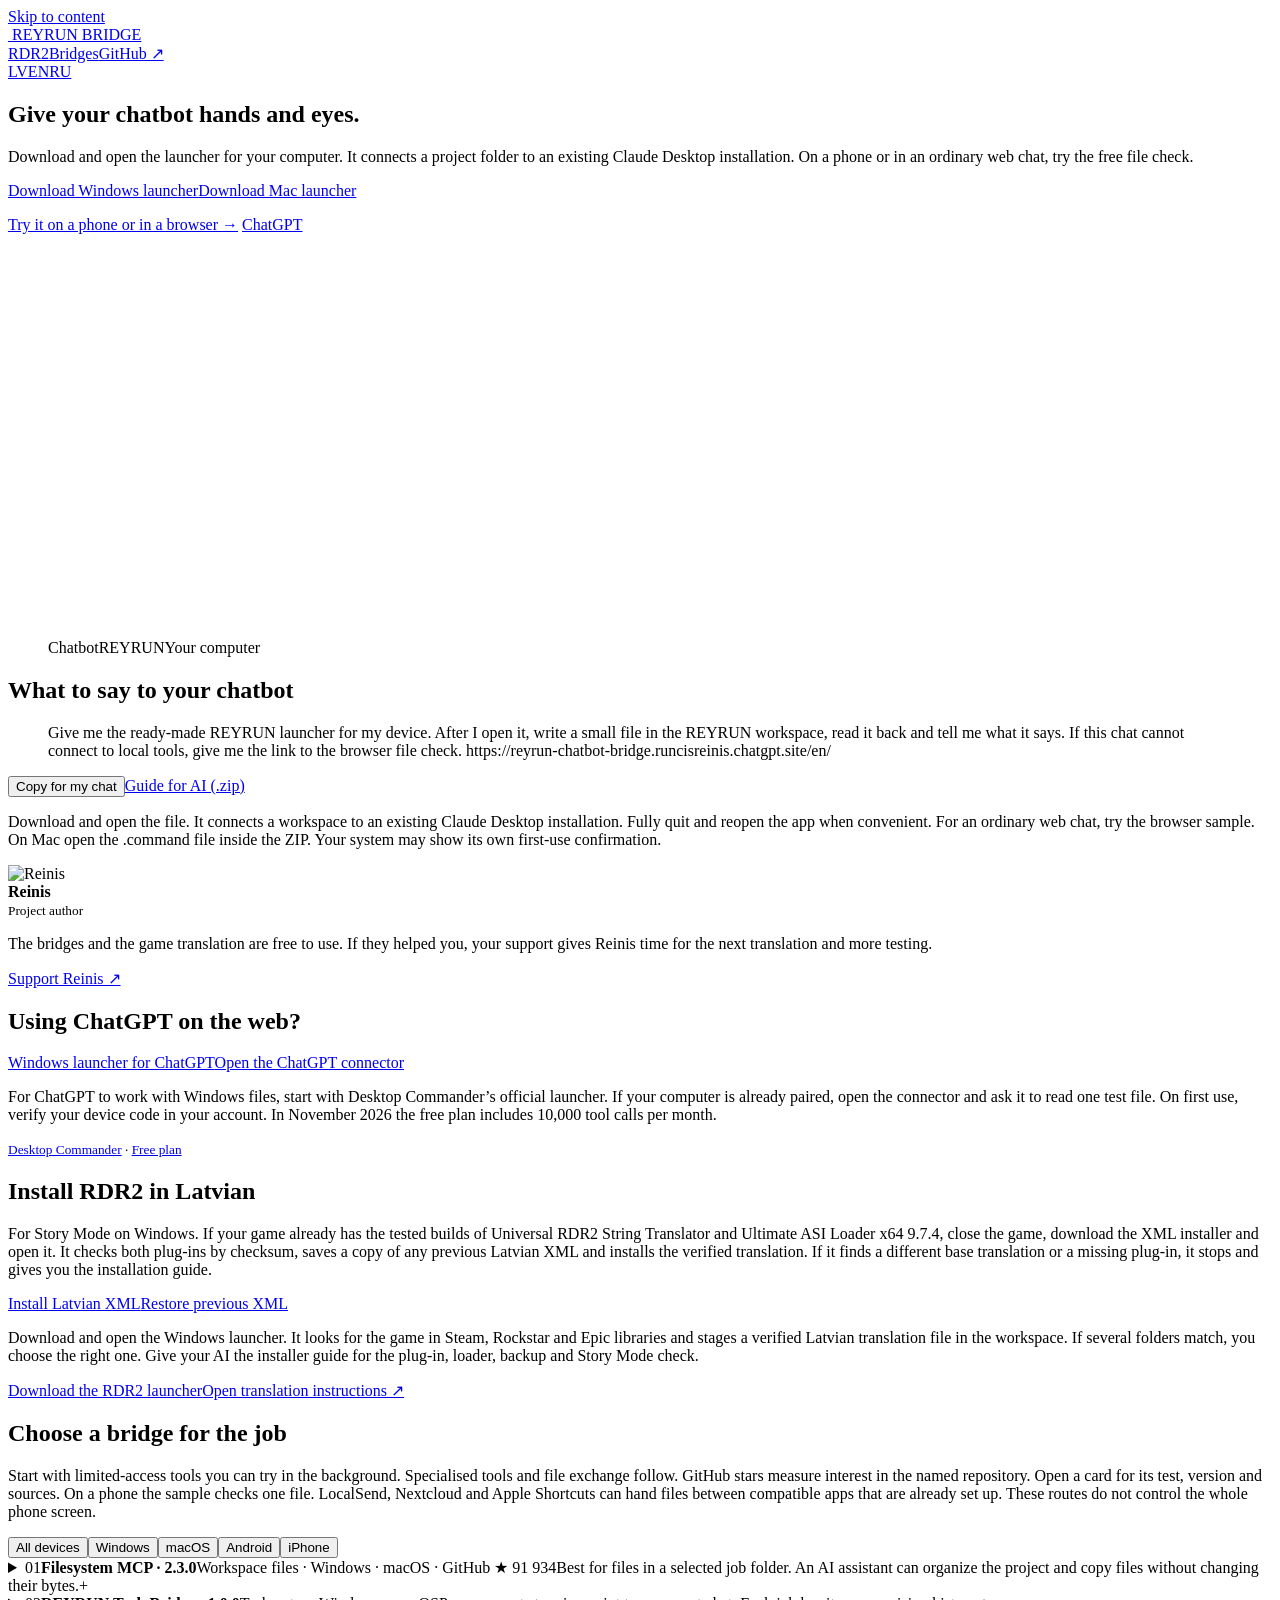
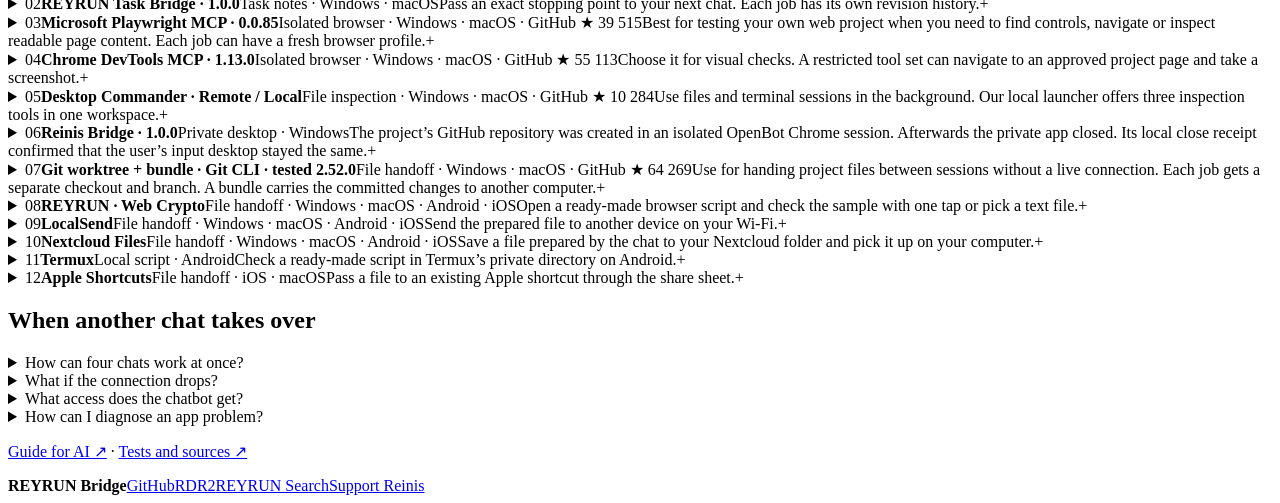
==== web/en/index.html @ c9d0e61a "Install and restore the verified Latvian XML with a scoped Windows launcher" ====
<!doctype html><html lang="en"><head><meta charset="utf-8"><meta name="viewport" content="width=device-width,initial-scale=1"><title>REYRUN Bridge — Give your chatbot hands and eyes.</title><meta name="description" content="Download and open the launcher for your computer. It connects a project folder to an existing Claude Desktop installation. On a phone or in an ordinary web chat, try the free file check."><meta name="theme-color" content="#0b191f"><link rel="canonical" href="https://reyrun-chatbot-bridge.runcisreinis.chatgpt.site/en/"><link rel="alternate" hreflang="lv" href="https://reyrun-chatbot-bridge.runcisreinis.chatgpt.site/"><link rel="alternate" hreflang="en" href="https://reyrun-chatbot-bridge.runcisreinis.chatgpt.site/en/"><link rel="alternate" hreflang="ru" href="https://reyrun-chatbot-bridge.runcisreinis.chatgpt.site/ru/"><meta property="og:type" content="website">
<meta property="og:site_name" content="REYRUN Bridge">
<meta property="og:url" content="https://reyrun-chatbot-bridge.runcisreinis.chatgpt.site/en/">
<meta property="og:title" content="REYRUN Bridge · Give your chatbot hands and eyes.">
<meta property="og:description" content="Download a launcher to give your chatbot access to a project folder. On a phone, try the file check in your browser.">
<meta property="og:locale" content="en_US">
<meta property="og:locale:alternate" content="lv_LV">
<meta property="og:locale:alternate" content="ru_RU">
<meta property="og:image" content="https://reyrun-chatbot-bridge.runcisreinis.chatgpt.site/assets/bridge-en-v1.jpg">
<meta property="og:image:width" content="1200">
<meta property="og:image:height" content="630">
<meta property="og:image:type" content="image/jpeg">
<meta property="og:image:alt" content="An illuminated bridge connects a drawing of a brain to a computer. The REYRUN logo is in the corner.">
<meta name="twitter:card" content="summary_large_image">
<meta name="twitter:title" content="REYRUN Bridge · Give your chatbot hands and eyes.">
<meta name="twitter:description" content="Download a launcher to give your chatbot access to a project folder. On a phone, try the file check in your browser.">
<meta name="twitter:image" content="https://reyrun-chatbot-bridge.runcisreinis.chatgpt.site/assets/bridge-en-v1.jpg">
<meta name="twitter:image:alt" content="An illuminated bridge connects a drawing of a brain to a computer. The REYRUN logo is in the corner."><link rel="icon" href="/assets/reyrun.png"><link rel="stylesheet" href="/assets/site.css"><script defer src="/assets/bridge-visual.js"></script><script defer src="/assets/site.js"></script></head><body><a class="skip" href="#main">Skip to content</a><header><div class="wrap"><a class="brand" href="/en/"><img alt="" src="/assets/reyrun.png"> REYRUN BRIDGE</a><nav class="navmain"><a href="#rdr2">RDR2</a><a href="#bridges">Bridges</a><a href="https://github.com/runcisreinis-glitch/REYRUN-Chatbot-Bridge">GitHub ↗</a></nav><nav class="langs" aria-label="Language"><a lang="lv" hreflang="lv" href="/">LV</a><a lang="en" hreflang="en" href="/en/" aria-current="page">EN</a><a lang="ru" hreflang="ru" href="/ru/">RU</a></nav></div></header>
<main id="main"><section class="hero"><div class="wrap heroGrid"><div><h1>Give your chatbot <span>hands and eyes.</span></h1><p>Download and open the launcher for your computer. It connects a project folder to an existing Claude Desktop installation. On a phone or in an ordinary web chat, try the free file check.</p><div class="btns" id="first-launch"><a class="btn primary" href="/launchers/REYRUN-filesystem-Windows.cmd" download>Download Windows launcher</a><a class="btn" href="/launchers/REYRUN-filesystem-macOS.command.zip" download>Download Mac launcher</a></div><p class="small"><a id="browser-start" href="/en/start/">Try it on a phone or in a browser →</a> <a href="#chatgpt">ChatGPT</a></p></div><figure><canvas id="bridge-art" width="680" height="385" role="img" aria-label="An illuminated bridge from an AI to a computer"></canvas><figcaption><span>Chatbot</span><span>REYRUN</span><span>Your computer</span></figcaption></figure></div></section>
<div class="wrap"><section class="content board"><article class="pane"><h2>What to say to your chatbot</h2><blockquote class="calltext" id="prompt">Give me the ready-made REYRUN launcher for my device. After I open it, write a small file in the REYRUN workspace, read it back and tell me what it says. If this chat cannot connect to local tools, give me the link to the browser file check. https://reyrun-chatbot-bridge.runcisreinis.chatgpt.site/en/</blockquote><div class="btns"><button class="btn" data-copy data-ok="Copied" data-selected="Text selected">Copy for my chat</button><a href="/download/REYRUN-Bridge-Skill.zip" download>Guide for AI (.zip)</a></div><p class="small">Download and open the file. It connects a workspace to an existing Claude Desktop installation. Fully quit and reopen the app when convenient. For an ordinary web chat, try the browser sample. On Mac open the .command file inside the ZIP. Your system may show its own first-use confirmation.</p></article><aside class="person"><div class="byline"><img src="/assets/reinis.webp" alt="Reinis"><div><strong>Reinis</strong><br><small>Project author</small></div></div><p>The bridges and the game translation are free to use. If they helped you, your support gives Reinis time for the next translation and more testing.</p><a class="btn" href="https://reyrun-rekursive-deep-search.runcisreinis.chatgpt.site/support.html">Support Reinis ↗</a></aside></section>
<section id="chatgpt" class="content pane"><h2>Using ChatGPT on the web?</h2><div class="btns"><a class="btn primary" href="https://mcp.desktopcommander.app/remote-windows.cmd">Windows launcher for ChatGPT</a><a class="btn" href="https://chatgpt.com/apps/remote-desktop-commander/asdk_app_6a057d268ebc81919918d37eec718425">Open the ChatGPT connector</a></div><p>For ChatGPT to work with Windows files, start with Desktop Commander’s official launcher. If your computer is already paired, open the connector and ask it to read one test file. On first use, verify your device code in your account. In November 2026 the free plan includes 10,000 tool calls per month.</p><small><a href="https://desktopcommander.app/help/devices/connect-computer">Desktop Commander</a> · <a href="https://desktopcommander.app/help/account-billing/plans-and-tool-call-limits">Free plan</a></small></section>
<section id="rdr2" class="content pane"><h2>Install RDR2 in Latvian</h2><p>For Story Mode on Windows. If your game already has the tested builds of Universal RDR2 String Translator and Ultimate ASI Loader x64 9.7.4, close the game, download the XML installer and open it. It checks both plug-ins by checksum, saves a copy of any previous Latvian XML and installs the verified translation. If it finds a different base translation or a missing plug-in, it stops and gives you the installation guide.</p><div class="btns"><a class="btn primary" href="/launchers/REYRUN-RDR2-Install-XML.cmd" download>Install Latvian XML</a><a class="btn" href="/launchers/REYRUN-RDR2-Restore-XML.cmd" download>Restore previous XML</a></div><p>Download and open the Windows launcher. It looks for the game in Steam, Rockstar and Epic libraries and stages a verified Latvian translation file in the workspace. If several folders match, you choose the right one. Give your AI the installer guide for the plug-in, loader, backup and Story Mode check.</p><div class="btns"><a class="btn" href="/launchers/REYRUN-rdr2-Windows.cmd" download>Download the RDR2 launcher</a><a class="btn" href="https://reyrun-rdr2-latviski.runcisreinis.chatgpt.site/en/install/">Open translation instructions ↗</a></div></section>
<section id="bridges" class="content"><h2>Choose a bridge for the job</h2><p class="lead">Start with limited-access tools you can try in the background. Specialised tools and file exchange follow. GitHub stars measure interest in the named repository. Open a card for its test, version and sources. On a phone the sample checks one file. LocalSend, Nextcloud and Apple Shortcuts can hand files between compatible apps that are already set up. These routes do not control the whole phone screen.</p><div class="filters" aria-label="All devices"><button type="button" data-filter="all" aria-pressed="true">All devices</button><button type="button" data-filter="Windows" aria-pressed="false">Windows</button><button type="button" data-filter="macOS" aria-pressed="false">macOS</button><button type="button" data-filter="Android" aria-pressed="false">Android</button><button type="button" data-filter="iOS" aria-pressed="false">iPhone</button></div><div class="methods"><details class="method" data-platforms="Windows macOS"><summary><span class="index">01</span><span><strong>Filesystem MCP · 2.3.0</strong><span class="meta">Workspace files · Windows · macOS · GitHub ★ 91 934</span><span class="brief">Best for files in a selected job folder. An AI assistant can organize the project and copy files without changing their bytes.</span></span><span aria-hidden="true" class="plus">+</span></summary><div class="inside"><div class="btns"><a class="btn" href="/launchers/REYRUN-filesystem-Windows.cmd" download>Windows</a><a class="btn" href="/launchers/REYRUN-filesystem-macOS.command.zip" download>macOS</a></div><p><b>Test result</b> · We ran the actual 2.3.0 server on Linux. It listed the allowed folders, read file metadata, copied binary data intact and refused access outside the selected folders. On a physical Windows PC with Node already present a fresh install took 6.68 seconds. A Unicode note survived a write/read round trip and access outside the workspace was refused.</p><p><b>2026 field notes</b> · A March user report showed client roots replacing command-line choices. This recipe uses --confine-roots and checks the effective list.</p><p><b>Parallel work</b> · Assign one writer per folder. Separate folders can use separate connections.</p><p class="small">For a read-only session add --read-only. Check whether the destination exists before copying. The copy_file tool refuses to overwrite an existing file. Browser-only chats without a local connection can guide the user.</p><ul><li><a href="https://github.com/modelcontextprotocol/servers/blob/main/src/filesystem/README.md">Filesystem MCP · tools and directory rules</a></li><li><a href="https://github.com/modelcontextprotocol/servers/releases/tag/v2.4.0">Filesystem 2.3.0 release</a></li><li><a href="https://modelcontextprotocol.io/docs/develop/connect-local-servers">Desktop client setup for Windows and macOS</a></li><li><a href="https://github.com/modelcontextprotocol/servers/issues/3602">User report on effective roots, 16 March 2026</a></li><li><a href="https://api.github.com/repos/modelcontextprotocol/servers">GitHub · modelcontextprotocol/servers</a></li><li><a href="https://github.com/runcisreinis-glitch/REYRUN-Chatbot-Bridge/blob/main/research/windows-filesystem.json">Windows · JSON</a></li><li><a href="https://github.com/runcisreinis-glitch/REYRUN-Chatbot-Bridge/actions/runs/43119957278">Windows + macOS · CI</a></li></ul></div></details><details class="method" data-platforms="Windows macOS"><summary><span class="index">02</span><span><strong>REYRUN Task Bridge · 1.0.0</strong><span class="meta">Task notes · Windows · macOS</span><span class="brief">Pass an exact stopping point to your next chat. Each job has its own revision history.</span></span><span aria-hidden="true" class="plus">+</span></summary><div class="inside"><div class="btns"><a class="btn" href="/launchers/REYRUN-jobs-Windows.cmd" download>Windows</a><a class="btn" href="/launchers/REYRUN-jobs-macOS.command.zip" download>macOS</a></div><p><b>Test result</b> · Physical Windows PC, Node 24.19, 01:11 Riga time. Two launcher runs configured the connection in test folders with spaces in their names, preserving the original setting. One client process saved revision 1. Another read it. A stale write was refused. Four simultaneous local clients saved four separate jobs. One of four writers won the shared record. A fresh process recovered all five jobs.</p><p><b>2026 field notes</b> · Project test on 12 November (Riga).</p><p><b>Parallel work</b> · Four concurrent clients and five recovered jobs tested.</p><p class="small">This profile stores job notes. Choose Filesystem for copying files.</p><ul><li><a href="https://github.com/runcisreinis-glitch/REYRUN-Chatbot-Bridge/blob/main/research/reinis.json">Windows · JSON</a></li><li><a href="https://github.com/runcisreinis-glitch/REYRUN-Chatbot-Bridge/blob/main/research/parallel.json">4 × stdio</a></li><li><a href="https://github.com/runcisreinis-glitch/REYRUN-Chatbot-Bridge/actions/runs/43119957278">Windows + macOS · CI</a></li></ul></div></details><details class="method" data-platforms="Windows macOS"><summary><span class="index">03</span><span><strong>Microsoft Playwright MCP · 0.0.85</strong><span class="meta">Isolated browser · Windows · macOS · GitHub ★ 39 515</span><span class="brief">Best for testing your own web project when you need to find controls, navigate or inspect readable page content. Each job can have a fresh browser profile.</span></span><span aria-hidden="true" class="plus">+</span></summary><div class="inside"><div class="btns"><a class="btn" href="/launchers/REYRUN-playwright-Windows.cmd" download>Windows</a><a class="btn" href="/launchers/REYRUN-playwright-macOS.command.zip" download>macOS</a></div><p><b>Test result</b> · On both Windows and macOS our launcher opened a separate Chrome process and returned a screenshot to the chat client. The test decoded the actual PNG pixels. The page used in this check was blank.</p><p><b>2026 field notes</b> · A Japanese hands-on comparison tested browser processes and sign-in state separately. The author recommends explicitly selecting isolated profiles for parallel jobs.</p><p><b>Parallel work</b> · Use a separate process and profile per concurrent browser session. Our check opened one per operating system.</p><p class="small">The new profile starts without your personal sign-in. The default tool list includes code execution. The project says --allowed-origins is not a complete network boundary. Use a trusted test site and client-side tool permissions.</p><ul><li><a href="https://github.com/microsoft/playwright-mcp/releases/tag/v0.0.85">Microsoft release · 9 November 2026</a></li><li><a href="https://github.com/microsoft/playwright-mcp">Microsoft · browser profiles and documented options</a></li><li><a href="https://github.com/microsoft/playwright-mcp/actions/runs/43074928448">Author tests on Windows, macOS and Ubuntu · 11 November</a></li><li><a href="https://zenn.dev/ruri/articles/playwright-multi-session-isolation">Japanese first-person profile comparison · 29 June 2026</a></li><li><a href="https://api.github.com/repos/microsoft/playwright-mcp">GitHub · microsoft/playwright-mcp</a></li><li><a href="https://github.com/runcisreinis-glitch/REYRUN-Chatbot-Bridge/actions/runs/43119957278">Windows + macOS · CI</a></li></ul></div></details><details class="method" data-platforms="Windows macOS"><summary><span class="index">04</span><span><strong>Chrome DevTools MCP · 1.13.0</strong><span class="meta">Isolated browser · Windows · macOS · GitHub ★ 55 113</span><span class="brief">Choose it for visual checks. A restricted tool set can navigate to an approved project page and take a screenshot.</span></span><span aria-hidden="true" class="plus">+</span></summary><div class="inside"><div class="btns"><a class="btn" href="/launchers/REYRUN-devtools-Windows.cmd" download>Windows</a><a class="btn" href="/launchers/REYRUN-devtools-macOS.command.zip" download>macOS</a></div><p><b>Test result</b> · On both Windows and macOS our launcher opened a separate Chrome process and returned a screenshot to the chat client. The test decoded the actual PNG pixels. The page used in this check was blank.</p><p><b>2026 field notes</b> · A macOS user reported a test Chrome process persisting after abnormal server termination. A Chinese practitioner separately published a Debian test log and identified the modes they did not test.</p><p><b>Parallel work</b> · Each session has its own Chrome process. A shared profile can mix up tabs.</p><p class="small">This profile is temporary. Existing personal tabs belong to a different connection mode. Screenshots can contain private data displayed on the test page. Stop the session through the client.</p><ul><li><a href="https://github.com/ChromeDevTools/chrome-devtools-mcp/releases/tag/chrome-devtools-mcp-v1.13.0">Chrome DevTools release · 11 November 2026</a></li><li><a href="https://github.com/ChromeDevTools/chrome-devtools-mcp/blob/main/docs/configuration.md">Chrome DevTools MCP · configuration</a></li><li><a href="https://github.com/ChromeDevTools/chrome-devtools-mcp/actions/runs/43058501937">Upstream Windows/macOS/Ubuntu test matrix · 11 November</a></li><li><a href="https://github.com/ChromeDevTools/chrome-devtools-mcp/issues/2621">macOS report about abrupt termination · 26 August 2026</a></li><li><a href="https://friendlyai.top/projects/chrome-devtools-mcp/">Chinese practitioner’s test log · 21 October 2026</a></li><li><a href="https://github.com/ChromeDevTools/chrome-devtools-mcp/actions/runs/43105363963">Later upstream pre-release run · macOS/Node 22 failure</a></li><li><a href="https://api.github.com/repos/ChromeDevTools/chrome-devtools-mcp">GitHub · ChromeDevTools/chrome-devtools-mcp</a></li><li><a href="https://github.com/runcisreinis-glitch/REYRUN-Chatbot-Bridge/actions/runs/43119957278">Windows + macOS · CI</a></li></ul></div></details><details class="method" data-platforms="Windows macOS"><summary><span class="index">05</span><span><strong>Desktop Commander · Remote / Local</strong><span class="meta">File inspection · Windows · macOS · GitHub ★ 10 284</span><span class="brief">Use files and terminal sessions in the background. Our local launcher offers three inspection tools in one workspace.</span></span><span aria-hidden="true" class="plus">+</span></summary><div class="inside"><div class="btns"><a class="btn" href="/launchers/REYRUN-commander-Windows.cmd" download>Windows</a><a class="btn" href="/launchers/REYRUN-commander-macOS.command.zip" download>macOS</a></div><p><b>Test result</b> · The Windows device reported version 0.3.0. Desktop Commander read a sample file created through Reinis Bridge, then wrote a replacement. Reinis Bridge read back all 22 bytes. A shared file can carry a checkpoint. It does not transfer the conversations themselves. The official remote tools cover files, the terminal and process sessions. Our file operations used no mouse or keyboard. The vendor lists Windows, macOS and Linux. This physical test used Windows.</p><p><b>2026 field notes</b> · On 13 October 2026 a Windows user running 0.2.52 reported that start_process brought console windows to the foreground. On 3 November a user running 0.3.1 reported intermittent timeouts of about 60 seconds while their device still appeared online. These are individual reports. Our file handoff succeeded.</p><p><b>Parallel work</b> · File handoff between two tools was tested. The maximum live-chat count per device was not measured.</p><p class="small">The launcher uses local package 0.3.2. Remote 0.3.0 is a separate, paired service. Use a browser profile to inspect graphical controls.</p><ul><li><a href="https://github.com/wonderwhy-er/DesktopCommanderMCP">local</a></li><li><a href="https://github.com/desktop-commander/remote-desktop-commander">remote</a></li><li><a href="https://desktopcommander.app/help/getting-started/what-is-desktop-commander">help</a></li><li><a href="https://github.com/wonderwhy-er/DesktopCommanderMCP/issues/852">reportFocus</a></li><li><a href="https://github.com/desktop-commander/remote-desktop-commander/issues/90">reportTimeout</a></li></ul></div></details><details class="method" data-platforms="Windows"><summary><span class="index">06</span><span><strong>Reinis Bridge · 1.0.0</strong><span class="meta">Private desktop · Windows</span><span class="brief">The project’s GitHub repository was created in an isolated OpenBot Chrome session. Afterwards the private app closed. Its local close receipt confirmed that the user’s input desktop stayed the same.</span></span><span aria-hidden="true" class="plus">+</span></summary><div class="inside"><div class="btns"></div><p><b>Test result</b> · At 00:58 Riga time on 12 November, two short background jobs ran on the existing bridge. Their execution windows overlapped for 5.011 seconds. Repeating the second request with its original key returned the completed job. Saved output offsets allow a client to resume reading.</p><p><b>2026 field notes</b> · Reinis has experienced one interactive stream. We measured two concurrent background terminal jobs. Simultaneous desktop control from two separate chats was not tested.</p><p><b>Parallel work</b> · One interactive desktop. Two observed background jobs overlapped by 5.011 seconds.</p><p class="small">This is Reinis’s personal Windows bridge. The Windows launcher in this project creates your own local connection to a folder you select. It does not install his private bridge or grant access to his PC.</p><ul><li><a href="https://github.com/runcisreinis-glitch/REYRUN-Chatbot-Bridge/blob/main/research/reinis.json">REYRUN · Windows</a></li></ul></div></details><details class="method" data-platforms="Windows macOS"><summary><span class="index">07</span><span><strong>Git worktree + bundle · Git CLI · tested 2.52.0</strong><span class="meta">File handoff · Windows · macOS · GitHub ★ 64 269</span><span class="brief">Use for handing project files between sessions without a live connection. Each job gets a separate checkout and branch. A bundle carries the committed changes to another computer.</span></span><span aria-hidden="true" class="plus">+</span></summary><div class="inside"><div class="btns"><a class="btn" href="/launchers/REYRUN-git-handoff-Windows.cmd" download>Windows</a><a class="btn" href="/launchers/REYRUN-git-handoff-macOS.command.zip" download>macOS</a></div><p><b>Test result</b> · On Linux we made two worktrees, changed one and confirmed the other was untouched. We verified the bundle and cloned the same commit and file bytes from it.</p><p><b>2026 field notes</b> · A German practical test checked two jobs in separate folders. The authors simulated the workers through controlled file changes.</p><p><b>Parallel work</b> · Two working copies tested, each on its own branch.</p><p class="small">Worktrees share the Git object store. A full branch bundle may include its earlier history. For sharing, create a dedicated repository containing only selected files. This route does not give control over the device, apps or mouse.</p><ul><li><a href="https://git-scm.com/docs/git-worktree">Git worktree manual</a></li><li><a href="https://git-scm.com/docs/git-bundle">Git bundle manual</a></li><li><a href="https://git-scm.com/downloads">Git desktop downloads</a></li><li><a href="https://www.bitblokes.de/ki-agenten-git-worktrees/">German practical two-role experiment · 9 September 2026</a></li><li><a href="https://api.github.com/repos/git/git">GitHub · git/git</a></li></ul></div></details><details class="method" data-platforms="Windows macOS Android iOS"><summary><span class="index">08</span><span><strong>REYRUN · Web Crypto</strong><span class="meta">File handoff · Windows · macOS · Android · iOS</span><span class="brief">Open a ready-made browser script and check the sample with one tap or pick a text file.</span></span><span aria-hidden="true" class="plus">+</span></summary><div class="inside"><div class="btns"><a class="btn" href="/en/start/">Open the ready-made sample</a></div><p><b>Test result</b> · On the Android 15 emulator a single screen tap processed the unchanged public sample. WebView 124.0.6367.219 returned 13 bytes, two lines and the expected SHA-256. A Chrome preview gave the same result. In an iPhone SE simulator running iOS 18.5 and WebKit the sample button gave the same result. An unsupported action was rejected. These runs used simulated devices.</p><p><b>2026 field notes</b> · We have no independent user reports about this new demo yet.</p><p><b>Parallel work</b> · Give each job its own file or receipt. One action uses the phone share sheet at a time.</p><p class="small">This is a receipt for one file. Share a relevant excerpt separately if you want the chat to interpret an error.</p><ul><li><a href="https://github.com/runcisreinis-glitch/REYRUN-Chatbot-Bridge/tree/main/web/start">REYRUN</a></li><li><a href="https://developer.mozilla.org/en-US/docs/Web/API/File_API">MDN · File API</a></li><li><a href="https://developer.mozilla.org/en-US/docs/Web/API/SubtleCrypto/digest">MDN · SubtleCrypto.digest</a></li><li><a href="https://github.com/runcisreinis-glitch/REYRUN-Chatbot-Bridge/actions/runs/43121791094/job/130863821353">Android 15 · WebView · 2026-11-11</a></li><li><a href="https://github.com/runcisreinis-glitch/REYRUN-Chatbot-Bridge/actions/runs/43121668999/job/130863410709">iPhone SE · iOS 18.5 · WebKit</a></li></ul></div></details><details class="method" data-platforms="Windows macOS Android iOS"><summary><span class="index">09</span><span><strong>LocalSend</strong><span class="meta">File handoff · Windows · macOS · Android · iOS</span><span class="brief">Send the prepared file to another device on your Wi-Fi.</span></span><span aria-hidden="true" class="plus">+</span></summary><div class="inside"><div class="btns"><a class="btn" href="/en/start/">Open the ready-made sample</a></div><p><b>Test result</b> · We did not test a two-device transfer here. Send mobile-request.json to the other device and compare the receipt ID and digest with our page.</p><p><b>2026 field notes</b> · On 25 June 2026 xueyexiao reported in Chinese that sharing from the Android file manager worked on a Redmi K70 when the LocalSend picker lacked access.</p><p><b>Parallel work</b> · Give each job its own file or receipt. One action uses the phone share sheet at a time.</p><p class="small">Needs two connected devices with LocalSend. Choose the file and the recipient.</p><ul><li><a href="https://localsend.org/download">LocalSend</a></li><li><a href="https://localsend.org/changelog">2026 · Changelog</a></li><li><a href="https://github.com/localsend/localsend/discussions/835">xueyexiao · Redmi K70 · 中文</a></li><li><a href="https://reyrun-chatbot-bridge.runcisreinis.chatgpt.site/start/mobile-request.json">REYRUN · mobile-request.json</a></li></ul></div></details><details class="method" data-platforms="Windows macOS Android iOS"><summary><span class="index">10</span><span><strong>Nextcloud Files</strong><span class="meta">File handoff · Windows · macOS · Android · iOS</span><span class="brief">Save a file prepared by the chat to your Nextcloud folder and pick it up on your computer.</span></span><span aria-hidden="true" class="plus">+</span></summary><div class="inside"><div class="btns"><a class="btn" href="/en/start/">Open the ready-made sample</a></div><p><b>Test result</b> · We did not connect a private server. Verify the ID and digest of the file fetched on the second device.</p><p><b>2026 field notes</b> · On 28 April 2026 Sanook described a queued Android photo upload in German. It finished later. Their observation concerned a photo.</p><p><b>Parallel work</b> · Give each job its own file or receipt. One action uses the phone share sheet at a time.</p><p class="small">Choose it if you already have an account and folder. Setting up a new server is a separate task.</p><ul><li><a href="https://nextcloud.com/install/">Nextcloud</a></li><li><a href="https://github.com/nextcloud/ios/issues">iOS · 2026</a></li><li><a href="https://help.nextcloud.com/t/android-client-warte-auf-hochladen/217584/18">Sanook · Android · Deutsch</a></li><li><a href="https://reyrun-chatbot-bridge.runcisreinis.chatgpt.site/start/mobile-request.json">REYRUN · mobile-request.json</a></li></ul></div></details><details class="method" data-platforms="Android"><summary><span class="index">11</span><span><strong>Termux</strong><span class="meta">Local script · Android</span><span class="brief">Check a ready-made script in Termux’s private directory on Android.</span></span><span aria-hidden="true" class="plus">+</span></summary><div class="inside"><div class="btns"><a class="btn" href="/start/mobile-termux.sh">Ready-made Termux script</a></div><p><b>Test result</b> · Run twice with sh on Linux. Each run created a separate folder and receipt with the expected digest. Execution on Android was not tested here.</p><p><b>2026 field notes</b> · On 30 April 2026 slondr reported a stuck file picker on a Pixel 9a with Android 16. A project developer reported working selection on two Samsung phones in the same thread.</p><p><b>Parallel work</b> · Give each job its own file or receipt. One action uses the phone share sheet at a time.</p><p class="small">Use with Termux already installed. The browser sample is the quick start from a plain chat.</p><ul><li><a href="https://github.com/termux/termux-app">Termux</a></li><li><a href="https://github.com/termux/termux-app/issues/5150">Android 15 · #5150</a></li><li><a href="https://github.com/termux/termux-app#installation">Termux · Installation</a></li><li><a href="https://github.com/termux/termux-api">Termux:API</a></li><li><a href="https://github.com/termux/termux-app/issues/5101">slondr · Pixel 9a · English</a></li></ul></div></details><details class="method" data-platforms="iOS macOS"><summary><span class="index">12</span><span><strong>Apple Shortcuts</strong><span class="meta">File handoff · iOS · macOS</span><span class="brief">Pass a file to an existing Apple shortcut through the share sheet.</span></span><span aria-hidden="true" class="plus">+</span></summary><div class="inside"><div class="btns"><a class="btn" href="/en/start/">Open the ready-made sample</a></div><p><b>Test result</b> · We did not run this sequence on a physical iPhone. Open the saved phone-test.txt in Files and verify that it reads REYRUN-OK.</p><p><b>2026 field notes</b> · On 28 January 2026 Japanese author anyprogram documented an iPhone/iPad shortcut for creating and saving TXT files. Its edit-existing mode overwrites the selected file.</p><p><b>Parallel work</b> · Give each job its own file or receipt. One action uses the phone share sheet at a time.</p><p class="small">Requires an existing shortcut configured to accept files. The browser sample is ready to try immediately.</p><ul><li><a href="https://support.apple.com/guide/shortcuts/launch-a-shortcut-from-another-app-apd163eb9f95/ios">Apple · iPhone</a></li><li><a href="https://support.apple.com/guide/shortcuts/share-shortcuts-apdf01f8c054/ios">Apple · Share</a></li><li><a href="https://support.apple.com/guide/shortcuts/welcome/ios">Apple · Shortcuts User Guide</a></li><li><a href="https://qiita.com/anyprogram/items/6cc1394569c687ed506c">anyprogram · iPhone/iPad · 日本語</a></li><li><a href="https://github.com/net00-1/SW-DLT/issues/133">iPhone 16 Pro Max · 2026</a></li><li><a href="https://reyrun-chatbot-bridge.runcisreinis.chatgpt.site/start/mobile-request.json">REYRUN · mobile-request.json</a></li></ul></div></details></div></section><section class="content"><h2>When another chat takes over</h2><details class="guide"><summary>How can four chats work at once?</summary><p>Give each chat its own job ID and folder. Text, comparisons and checks can run separately. Assign one chat to change a game installation. Give each browser session its own profile. Only one session controls the pointer on a shared desktop.</p></details><details class="guide"><summary>What if the connection drops?</summary><p>Give the new chat the same job ID. Ask it to read the last checkpoint and inspect files already written. After a timeout, look up the existing job first. Retry a download or copy only after checking whether it finished. If two chats try to save the same revision, read the winner before writing again.</p></details><details class="guide"><summary>What access does the chatbot get?</summary><p>The file launcher exposes one REYRUN workspace. The game launcher adds the selected RDR2 folder. The browser sample only needs the file you select. Your system may ask you to allow a downloaded file to open. You can choose the browser sample if an unexpected request appears.</p></details><details class="guide"><summary>How can I diagnose an app problem?</summary><p>Put a copy of the app’s error log in the REYRUN workspace. Ask your AI to read the last error and explain it. With a plain web chat, attach just the relevant text excerpt. The browser sample reports the checksum and line count. The log text stays on the device.</p></details><p><a href="https://github.com/runcisreinis-glitch/REYRUN-Chatbot-Bridge/blob/main/skill/reyrun-chatbot-bridge/references/START-en.md">Guide for AI ↗</a> · <a href="https://github.com/runcisreinis-glitch/REYRUN-Chatbot-Bridge/tree/main/research">Tests and sources ↗</a></p></section></div></main>
<footer><div class="wrap"><strong>REYRUN Bridge</strong><a href="https://github.com/runcisreinis-glitch/REYRUN-Chatbot-Bridge">GitHub</a><a href="https://reyrun-rdr2-latviski.runcisreinis.chatgpt.site/en/install/">RDR2</a><a href="https://reyrun-rekursive-deep-search.runcisreinis.chatgpt.site/">REYRUN Search</a><a href="https://reyrun-rekursive-deep-search.runcisreinis.chatgpt.site/support.html">Support Reinis</a></div></footer></body></html>
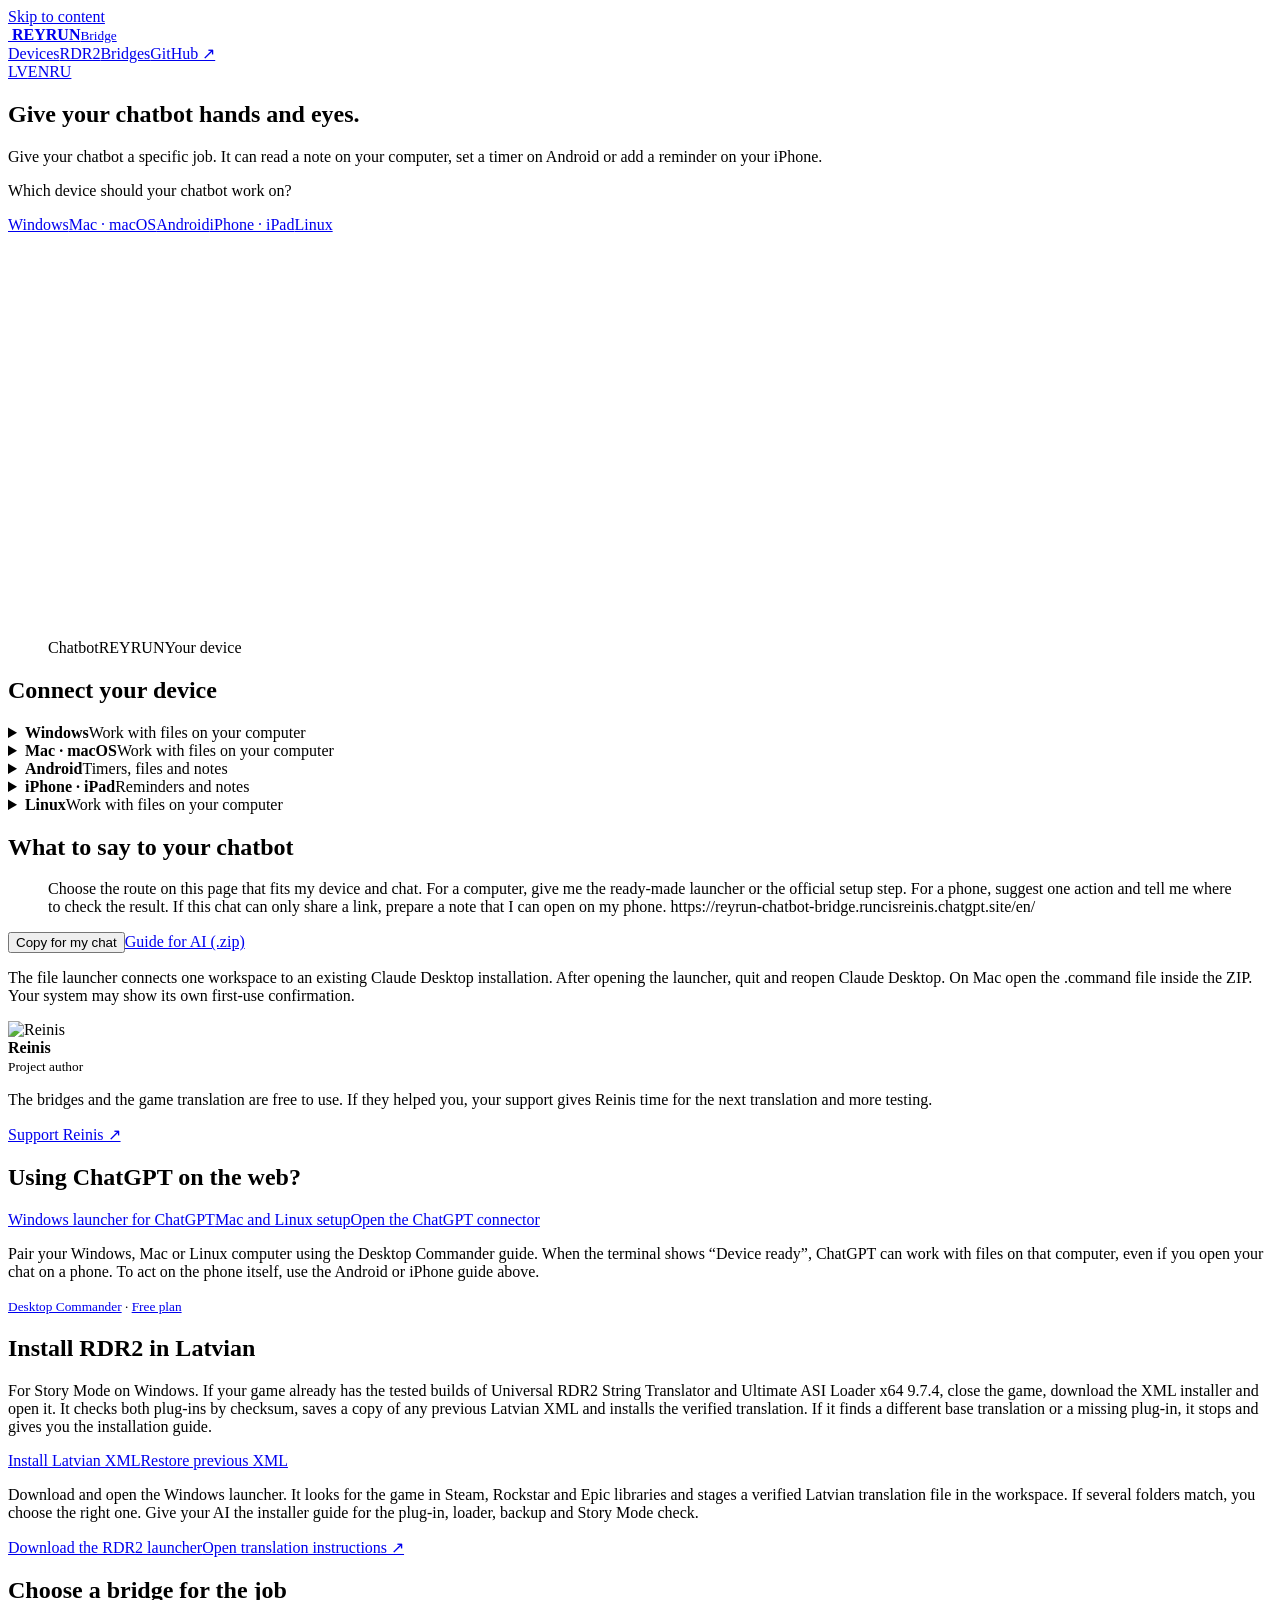
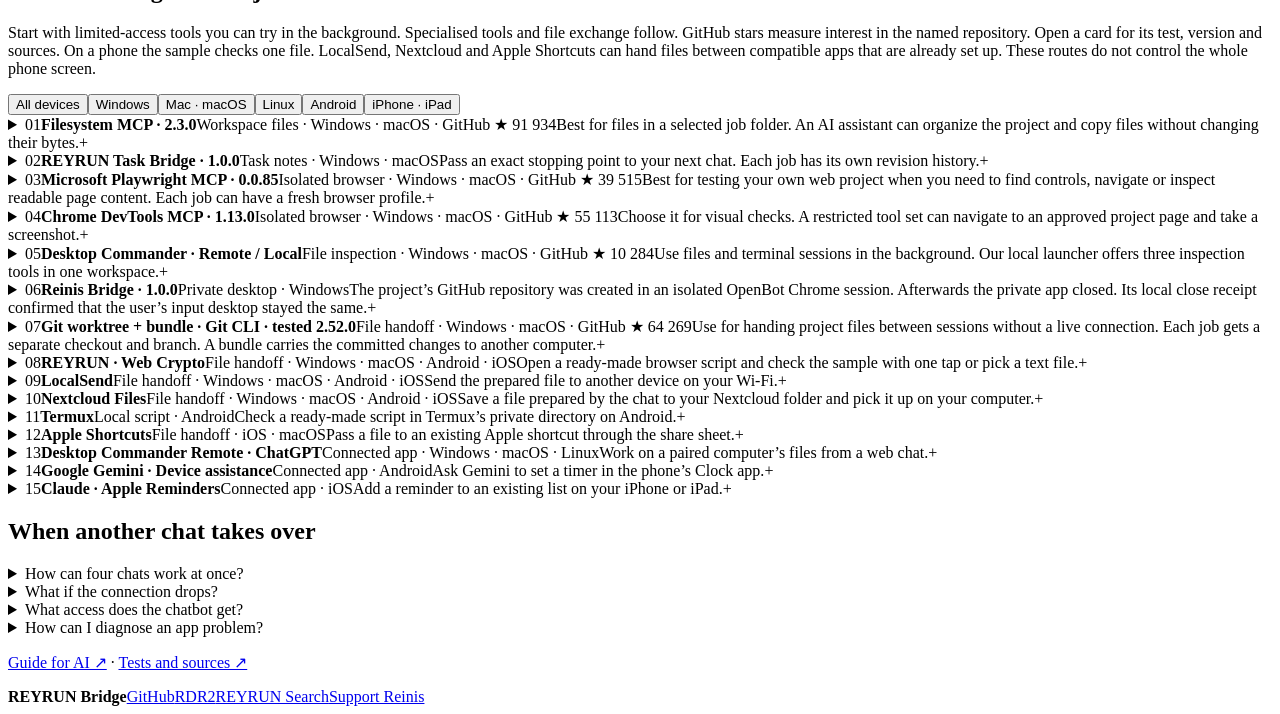
==== commit 455f7f3c: "Add device-specific bridge guides and a multilingual phone note and email handoff" ====
--- a/web/en/index.html
+++ b/web/en/index.html
@@ -1,8 +1,8 @@
-<!doctype html><html lang="en"><head><meta charset="utf-8"><meta name="viewport" content="width=device-width,initial-scale=1"><title>REYRUN Bridge — Give your chatbot hands and eyes.</title><meta name="description" content="Download and open the launcher for your computer. It connects a project folder to an existing Claude Desktop installation. On a phone or in an ordinary web chat, try the free file check."><meta name="theme-color" content="#0b191f"><link rel="canonical" href="https://reyrun-chatbot-bridge.runcisreinis.chatgpt.site/en/"><link rel="alternate" hreflang="lv" href="https://reyrun-chatbot-bridge.runcisreinis.chatgpt.site/"><link rel="alternate" hreflang="en" href="https://reyrun-chatbot-bridge.runcisreinis.chatgpt.site/en/"><link rel="alternate" hreflang="ru" href="https://reyrun-chatbot-bridge.runcisreinis.chatgpt.site/ru/"><meta property="og:type" content="website">
+<!doctype html><html lang="en"><head><meta charset="utf-8"><meta name="viewport" content="width=device-width,initial-scale=1"><title>REYRUN Bridge — Give your chatbot hands and eyes.</title><meta name="description" content="Give your chatbot a specific job. It can read a note on your computer, set a timer on Android or add a reminder on your iPhone."><meta name="theme-color" content="#0b191f"><link rel="canonical" href="https://reyrun-chatbot-bridge.runcisreinis.chatgpt.site/en/"><link rel="alternate" hreflang="lv" href="https://reyrun-chatbot-bridge.runcisreinis.chatgpt.site/"><link rel="alternate" hreflang="en" href="https://reyrun-chatbot-bridge.runcisreinis.chatgpt.site/en/"><link rel="alternate" hreflang="ru" href="https://reyrun-chatbot-bridge.runcisreinis.chatgpt.site/ru/"><meta property="og:type" content="website">
 <meta property="og:site_name" content="REYRUN Bridge">
 <meta property="og:url" content="https://reyrun-chatbot-bridge.runcisreinis.chatgpt.site/en/">
 <meta property="og:title" content="REYRUN Bridge · Give your chatbot hands and eyes.">
-<meta property="og:description" content="Download a launcher to give your chatbot access to a project folder. On a phone, try the file check in your browser.">
+<meta property="og:description" content="Connect a chatbot to your computer or phone. Choose Windows, Mac, Linux, Android or iPhone and try a device-specific task.">
 <meta property="og:locale" content="en_US">
 <meta property="og:locale:alternate" content="lv_LV">
 <meta property="og:locale:alternate" content="ru_RU">
@@ -13,12 +13,12 @@
 <meta property="og:image:alt" content="An illuminated bridge connects a drawing of a brain to a computer. The REYRUN logo is in the corner.">
 <meta name="twitter:card" content="summary_large_image">
 <meta name="twitter:title" content="REYRUN Bridge · Give your chatbot hands and eyes.">
-<meta name="twitter:description" content="Download a launcher to give your chatbot access to a project folder. On a phone, try the file check in your browser.">
+<meta name="twitter:description" content="Connect a chatbot to your computer or phone. Choose Windows, Mac, Linux, Android or iPhone and try a device-specific task.">
 <meta name="twitter:image" content="https://reyrun-chatbot-bridge.runcisreinis.chatgpt.site/assets/bridge-en-v1.jpg">
-<meta name="twitter:image:alt" content="An illuminated bridge connects a drawing of a brain to a computer. The REYRUN logo is in the corner."><link rel="icon" href="/assets/reyrun.png"><link rel="stylesheet" href="/assets/site.css"><script defer src="/assets/bridge-visual.js"></script><script defer src="/assets/site.js"></script></head><body><a class="skip" href="#main">Skip to content</a><header><div class="wrap"><a class="brand" href="/en/"><img alt="" src="/assets/reyrun.png"> REYRUN BRIDGE</a><nav class="navmain"><a href="#rdr2">RDR2</a><a href="#bridges">Bridges</a><a href="https://github.com/runcisreinis-glitch/REYRUN-Chatbot-Bridge">GitHub ↗</a></nav><nav class="langs" aria-label="Language"><a lang="lv" hreflang="lv" href="/">LV</a><a lang="en" hreflang="en" href="/en/" aria-current="page">EN</a><a lang="ru" hreflang="ru" href="/ru/">RU</a></nav></div></header>
-<main id="main"><section class="hero"><div class="wrap heroGrid"><div><h1>Give your chatbot <span>hands and eyes.</span></h1><p>Download and open the launcher for your computer. It connects a project folder to an existing Claude Desktop installation. On a phone or in an ordinary web chat, try the free file check.</p><div class="btns" id="first-launch"><a class="btn primary" href="/launchers/REYRUN-filesystem-Windows.cmd" download>Download Windows launcher</a><a class="btn" href="/launchers/REYRUN-filesystem-macOS.command.zip" download>Download Mac launcher</a></div><p class="small"><a id="browser-start" href="/en/start/">Try it on a phone or in a browser →</a> <a href="#chatgpt">ChatGPT</a></p></div><figure><canvas id="bridge-art" width="680" height="385" role="img" aria-label="An illuminated bridge from an AI to a computer"></canvas><figcaption><span>Chatbot</span><span>REYRUN</span><span>Your computer</span></figcaption></figure></div></section>
-<div class="wrap"><section class="content board"><article class="pane"><h2>What to say to your chatbot</h2><blockquote class="calltext" id="prompt">Give me the ready-made REYRUN launcher for my device. After I open it, write a small file in the REYRUN workspace, read it back and tell me what it says. If this chat cannot connect to local tools, give me the link to the browser file check. https://reyrun-chatbot-bridge.runcisreinis.chatgpt.site/en/</blockquote><div class="btns"><button class="btn" data-copy data-ok="Copied" data-selected="Text selected">Copy for my chat</button><a href="/download/REYRUN-Bridge-Skill.zip" download>Guide for AI (.zip)</a></div><p class="small">Download and open the file. It connects a workspace to an existing Claude Desktop installation. Fully quit and reopen the app when convenient. For an ordinary web chat, try the browser sample. On Mac open the .command file inside the ZIP. Your system may show its own first-use confirmation.</p></article><aside class="person"><div class="byline"><img src="/assets/reinis.webp" alt="Reinis"><div><strong>Reinis</strong><br><small>Project author</small></div></div><p>The bridges and the game translation are free to use. If they helped you, your support gives Reinis time for the next translation and more testing.</p><a class="btn" href="https://reyrun-rekursive-deep-search.runcisreinis.chatgpt.site/support.html">Support Reinis ↗</a></aside></section>
-<section id="chatgpt" class="content pane"><h2>Using ChatGPT on the web?</h2><div class="btns"><a class="btn primary" href="https://mcp.desktopcommander.app/remote-windows.cmd">Windows launcher for ChatGPT</a><a class="btn" href="https://chatgpt.com/apps/remote-desktop-commander/asdk_app_6a057d268ebc81919918d37eec718425">Open the ChatGPT connector</a></div><p>For ChatGPT to work with Windows files, start with Desktop Commander’s official launcher. If your computer is already paired, open the connector and ask it to read one test file. On first use, verify your device code in your account. In November 2026 the free plan includes 10,000 tool calls per month.</p><small><a href="https://desktopcommander.app/help/devices/connect-computer">Desktop Commander</a> · <a href="https://desktopcommander.app/help/account-billing/plans-and-tool-call-limits">Free plan</a></small></section>
+<meta name="twitter:image:alt" content="An illuminated bridge connects a drawing of a brain to a computer. The REYRUN logo is in the corner."><link rel="icon" href="/assets/reyrun.png"><script src="/assets/theme.js"></script><link rel="stylesheet" href="/assets/site.css"><script defer src="/assets/bridge-visual.js"></script><script defer src="/assets/site.js"></script></head><body><a class="skip" href="#main">Skip to content</a><header><div class="wrap"><a class="brand" href="/en/"><img alt="" src="/assets/reyrun.png"> <span class="brand-type"><strong>REYRUN</strong><small>Bridge</small></span></a><nav class="navmain"><a href="#devices">Devices</a><a href="#rdr2">RDR2</a><a href="#bridges">Bridges</a><a href="https://github.com/runcisreinis-glitch/REYRUN-Chatbot-Bridge">GitHub ↗</a></nav><div class="preferences"><nav class="langs" aria-label="Language"><a lang="lv" hreflang="lv" href="/">LV</a><a lang="en" hreflang="en" href="/en/" aria-current="page">EN</a><a lang="ru" hreflang="ru" href="/ru/">RU</a></nav><button hidden type="button" class="theme-switch" data-theme-switch aria-label="Dark mode" aria-pressed="false" data-light="Switch to light mode" data-dark="Switch to dark mode"><span class="sun" aria-hidden="true">☀</span><span class="moon" aria-hidden="true">☾</span></button></div></div></header>
+<main id="main"><section class="hero"><div class="wrap heroGrid"><div><h1>Give your chatbot <span>hands and eyes.</span></h1><p>Give your chatbot a specific job. It can read a note on your computer, set a timer on Android or add a reminder on your iPhone.</p><p id="device-label" class="device-label">Which device should your chatbot work on?</p><nav class="device-links" aria-labelledby="device-label"><a href="#device-windows">Windows</a><a href="#device-mac">Mac · macOS</a><a href="#device-android">Android</a><a href="#device-iphone">iPhone · iPad</a><a href="#device-linux">Linux</a></nav></div><figure><canvas id="bridge-art" width="680" height="385" role="img" aria-label="An illuminated bridge from an AI to a computer"></canvas><figcaption><span>Chatbot</span><span>REYRUN</span><span>Your device</span></figcaption></figure></div></section>
+<div class="wrap"><section id="devices" class="content devices"><h2>Connect your device</h2><details class="device-guide" id="device-windows"><summary><b>Windows</b><span>Work with files on your computer</span></summary><div class="device-steps"><div class="route-step"><h3>ChatGPT · Desktop Commander Remote</h3><p>Open the official Windows launcher. Connect the Remote Desktop Commander app in ChatGPT and sign in. Match the device code to the one in your terminal, confirm it and leave the terminal open. Ask the chat to list your connected devices and read one line of your test file. Press Ctrl+C to stop the connection.</p><div class="route-actions"><a href="https://mcp.desktopcommander.app/remote-windows.cmd">Download Windows launcher →</a><a href="https://desktopcommander.app/help/devices/connect-computer">Official setup guide →</a><a href="https://chatgpt.com/apps/remote-desktop-commander/asdk_app_6a057d268ebc81919918d37eec718425">Connect in ChatGPT →</a></div></div><div class="route-step"><h3>Claude Desktop · REYRUN</h3><p>Download the REYRUN launcher and open it on the computer where Claude Desktop is installed. Quit and reopen Claude Desktop. Ask it to create a note in its workspace and read it back.</p><div class="route-actions"><a href="/launchers/REYRUN-filesystem-Windows.cmd">REYRUN · Windows →</a></div></div></div></details><details class="device-guide" id="device-mac"><summary><b>Mac · macOS</b><span>Work with files on your computer</span></summary><div class="device-steps"><div class="route-step"><h3>ChatGPT · Desktop Commander Remote</h3><p>Open the official guide and run its Mac setup command in Terminal. Connect the Remote Desktop Commander app in ChatGPT and sign in. Match the device code to the one in your terminal, confirm it and leave the terminal open. Ask the chat to list your connected devices and read one line of your test file. Press Ctrl+C to stop the connection.</p><div class="route-actions"><a href="https://desktopcommander.app/help/devices/connect-computer">Official setup guide →</a><a href="https://chatgpt.com/apps/remote-desktop-commander/asdk_app_6a057d268ebc81919918d37eec718425">Connect in ChatGPT →</a></div></div><div class="route-step"><h3>Claude Desktop · REYRUN</h3><p>Download the REYRUN launcher and open it on the computer where Claude Desktop is installed. Unzip the download and open the .command file inside. Quit and reopen Claude Desktop. Ask it to create a note in its workspace and read it back.</p><div class="route-actions"><a href="/launchers/REYRUN-filesystem-macOS.command.zip">REYRUN · macOS →</a></div></div></div></details><details class="device-guide" id="device-android"><summary><b>Android</b><span>Timers, files and notes</span></summary><div class="device-steps"><div class="route-step"><h3>Google Gemini · Android</h3><p>Open the Gemini app on your phone and ask it to set a five-minute timer. Open the Clock app to see it count down. If Gemini cannot set it, check that Device assistance (formerly Utilities) is enabled in Connected Apps.</p><div class="route-actions"><a href="https://play.google.com/store/apps/details?id=com.google.android.apps.bard">Google Play · Gemini →</a><a href="https://support.google.com/gemini/answer/15235441">Google’s guide →</a></div></div><div class="route-step"><h3>ChatGPT · Desktop Commander Remote</h3><p>For files on the Android device, the developer documents an experimental Termux connection. After pairing, ask the chat how much space is free on the phone. Access follows Termux permissions. Android may stop the connection in the background.</p><div class="route-actions"><a href="https://desktopcommander.app/help/devices/connect-android-phone">Developer’s Android guide →</a></div></div><div class="route-step"><h3>With another web chatbot</h3><p>Have the chatbot prepare a note or an email draft. Review it on your phone, then choose whether to save the file or open the draft in your mail app. You choose when to send.</p><div class="route-actions"><a href="/en/phone/">Prepare a note or email →</a><a href="/en/start/">Check a file checksum →</a></div></div></div></details><details class="device-guide" id="device-iphone"><summary><b>iPhone · iPad</b><span>Reminders and notes</span></summary><div class="device-steps"><div class="route-step"><h3>Claude · Apple Reminders</h3><p>Open Claude on your iPhone or iPad and ask it to add a reminder called “REYRUN test” to an existing list. Allow access to Reminders when prompted. Open Apple Reminders to check the item. You can revoke access under Claude in your device settings.</p><div class="route-actions"><a href="https://apps.apple.com/app/id6473753684">App Store · Claude →</a><a href="https://support.claude.com/en/articles/11869619-use-claude-with-ios-apps">Anthropic’s guide →</a></div></div><div class="route-step"><h3>With another web chatbot</h3><p>Have the chatbot prepare a note or an email draft. Review it on your phone, then choose whether to save the file or open the draft in your mail app. You choose when to send.</p><div class="route-actions"><a href="/en/phone/">Prepare a note or email →</a><a href="/en/start/">Check a file checksum →</a></div></div></div></details><details class="device-guide" id="device-linux"><summary><b>Linux</b><span>Work with files on your computer</span></summary><div class="device-steps"><div class="route-step"><h3>ChatGPT · Desktop Commander Remote</h3><p>Open the official guide and run its Linux setup command in your terminal. Connect the Remote Desktop Commander app in ChatGPT and sign in. Match the device code to the one in your terminal, confirm it and leave the terminal open. Ask the chat to list your connected devices and read one line of your test file. Press Ctrl+C to stop the connection.</p><div class="route-actions"><a href="https://desktopcommander.app/help/devices/connect-computer">Official setup guide →</a><a href="https://chatgpt.com/apps/remote-desktop-commander/asdk_app_6a057d268ebc81919918d37eec718425">Connect in ChatGPT →</a></div></div></div></details></section><section class="content board"><article class="pane"><h2>What to say to your chatbot</h2><blockquote class="calltext" id="prompt">Choose the route on this page that fits my device and chat. For a computer, give me the ready-made launcher or the official setup step. For a phone, suggest one action and tell me where to check the result. If this chat can only share a link, prepare a note that I can open on my phone. https://reyrun-chatbot-bridge.runcisreinis.chatgpt.site/en/</blockquote><div class="btns"><button class="btn" data-copy data-ok="Copied" data-selected="Text selected">Copy for my chat</button><a href="/download/REYRUN-Bridge-Skill.zip" download>Guide for AI (.zip)</a></div><p class="small">The file launcher connects one workspace to an existing Claude Desktop installation. After opening the launcher, quit and reopen Claude Desktop. On Mac open the .command file inside the ZIP. Your system may show its own first-use confirmation.</p></article><aside class="person"><div class="byline"><img src="/assets/reinis.webp" alt="Reinis"><div><strong>Reinis</strong><br><small>Project author</small></div></div><p>The bridges and the game translation are free to use. If they helped you, your support gives Reinis time for the next translation and more testing.</p><a class="btn" href="https://reyrun-rekursive-deep-search.runcisreinis.chatgpt.site/support.html">Support Reinis ↗</a></aside></section>
+<section id="chatgpt" class="content pane"><h2>Using ChatGPT on the web?</h2><div class="btns"><a class="btn primary" href="https://mcp.desktopcommander.app/remote-windows.cmd">Windows launcher for ChatGPT</a><a class="btn" href="https://desktopcommander.app/help/devices/connect-computer">Mac and Linux setup</a><a class="btn" href="https://chatgpt.com/apps/remote-desktop-commander/asdk_app_6a057d268ebc81919918d37eec718425">Open the ChatGPT connector</a></div><p>Pair your Windows, Mac or Linux computer using the Desktop Commander guide. When the terminal shows “Device ready”, ChatGPT can work with files on that computer, even if you open your chat on a phone. To act on the phone itself, use the Android or iPhone guide above.</p><small><a href="https://desktopcommander.app/help/devices/connect-computer">Desktop Commander</a> · <a href="https://desktopcommander.app/help/account-billing/plans-and-tool-call-limits">Free plan</a></small></section>
 <section id="rdr2" class="content pane"><h2>Install RDR2 in Latvian</h2><p>For Story Mode on Windows. If your game already has the tested builds of Universal RDR2 String Translator and Ultimate ASI Loader x64 9.7.4, close the game, download the XML installer and open it. It checks both plug-ins by checksum, saves a copy of any previous Latvian XML and installs the verified translation. If it finds a different base translation or a missing plug-in, it stops and gives you the installation guide.</p><div class="btns"><a class="btn primary" href="/launchers/REYRUN-RDR2-Install-XML.cmd" download>Install Latvian XML</a><a class="btn" href="/launchers/REYRUN-RDR2-Restore-XML.cmd" download>Restore previous XML</a></div><p>Download and open the Windows launcher. It looks for the game in Steam, Rockstar and Epic libraries and stages a verified Latvian translation file in the workspace. If several folders match, you choose the right one. Give your AI the installer guide for the plug-in, loader, backup and Story Mode check.</p><div class="btns"><a class="btn" href="/launchers/REYRUN-rdr2-Windows.cmd" download>Download the RDR2 launcher</a><a class="btn" href="https://reyrun-rdr2-latviski.runcisreinis.chatgpt.site/en/install/">Open translation instructions ↗</a></div></section>
-<section id="bridges" class="content"><h2>Choose a bridge for the job</h2><p class="lead">Start with limited-access tools you can try in the background. Specialised tools and file exchange follow. GitHub stars measure interest in the named repository. Open a card for its test, version and sources. On a phone the sample checks one file. LocalSend, Nextcloud and Apple Shortcuts can hand files between compatible apps that are already set up. These routes do not control the whole phone screen.</p><div class="filters" aria-label="All devices"><button type="button" data-filter="all" aria-pressed="true">All devices</button><button type="button" data-filter="Windows" aria-pressed="false">Windows</button><button type="button" data-filter="macOS" aria-pressed="false">macOS</button><button type="button" data-filter="Android" aria-pressed="false">Android</button><button type="button" data-filter="iOS" aria-pressed="false">iPhone</button></div><div class="methods"><details class="method" data-platforms="Windows macOS"><summary><span class="index">01</span><span><strong>Filesystem MCP · 2.3.0</strong><span class="meta">Workspace files · Windows · macOS · GitHub ★ 91 934</span><span class="brief">Best for files in a selected job folder. An AI assistant can organize the project and copy files without changing their bytes.</span></span><span aria-hidden="true" class="plus">+</span></summary><div class="inside"><div class="btns"><a class="btn" href="/launchers/REYRUN-filesystem-Windows.cmd" download>Windows</a><a class="btn" href="/launchers/REYRUN-filesystem-macOS.command.zip" download>macOS</a></div><p><b>Test result</b> · We ran the actual 2.3.0 server on Linux. It listed the allowed folders, read file metadata, copied binary data intact and refused access outside the selected folders. On a physical Windows PC with Node already present a fresh install took 6.68 seconds. A Unicode note survived a write/read round trip and access outside the workspace was refused.</p><p><b>2026 field notes</b> · A March user report showed client roots replacing command-line choices. This recipe uses --confine-roots and checks the effective list.</p><p><b>Parallel work</b> · Assign one writer per folder. Separate folders can use separate connections.</p><p class="small">For a read-only session add --read-only. Check whether the destination exists before copying. The copy_file tool refuses to overwrite an existing file. Browser-only chats without a local connection can guide the user.</p><ul><li><a href="https://github.com/modelcontextprotocol/servers/blob/main/src/filesystem/README.md">Filesystem MCP · tools and directory rules</a></li><li><a href="https://github.com/modelcontextprotocol/servers/releases/tag/v2.4.0">Filesystem 2.3.0 release</a></li><li><a href="https://modelcontextprotocol.io/docs/develop/connect-local-servers">Desktop client setup for Windows and macOS</a></li><li><a href="https://github.com/modelcontextprotocol/servers/issues/3602">User report on effective roots, 16 March 2026</a></li><li><a href="https://api.github.com/repos/modelcontextprotocol/servers">GitHub · modelcontextprotocol/servers</a></li><li><a href="https://github.com/runcisreinis-glitch/REYRUN-Chatbot-Bridge/blob/main/research/windows-filesystem.json">Windows · JSON</a></li><li><a href="https://github.com/runcisreinis-glitch/REYRUN-Chatbot-Bridge/actions/runs/43119957278">Windows + macOS · CI</a></li></ul></div></details><details class="method" data-platforms="Windows macOS"><summary><span class="index">02</span><span><strong>REYRUN Task Bridge · 1.0.0</strong><span class="meta">Task notes · Windows · macOS</span><span class="brief">Pass an exact stopping point to your next chat. Each job has its own revision history.</span></span><span aria-hidden="true" class="plus">+</span></summary><div class="inside"><div class="btns"><a class="btn" href="/launchers/REYRUN-jobs-Windows.cmd" download>Windows</a><a class="btn" href="/launchers/REYRUN-jobs-macOS.command.zip" download>macOS</a></div><p><b>Test result</b> · Physical Windows PC, Node 24.19, 01:11 Riga time. Two launcher runs configured the connection in test folders with spaces in their names, preserving the original setting. One client process saved revision 1. Another read it. A stale write was refused. Four simultaneous local clients saved four separate jobs. One of four writers won the shared record. A fresh process recovered all five jobs.</p><p><b>2026 field notes</b> · Project test on 12 November (Riga).</p><p><b>Parallel work</b> · Four concurrent clients and five recovered jobs tested.</p><p class="small">This profile stores job notes. Choose Filesystem for copying files.</p><ul><li><a href="https://github.com/runcisreinis-glitch/REYRUN-Chatbot-Bridge/blob/main/research/reinis.json">Windows · JSON</a></li><li><a href="https://github.com/runcisreinis-glitch/REYRUN-Chatbot-Bridge/blob/main/research/parallel.json">4 × stdio</a></li><li><a href="https://github.com/runcisreinis-glitch/REYRUN-Chatbot-Bridge/actions/runs/43119957278">Windows + macOS · CI</a></li></ul></div></details><details class="method" data-platforms="Windows macOS"><summary><span class="index">03</span><span><strong>Microsoft Playwright MCP · 0.0.85</strong><span class="meta">Isolated browser · Windows · macOS · GitHub ★ 39 515</span><span class="brief">Best for testing your own web project when you need to find controls, navigate or inspect readable page content. Each job can have a fresh browser profile.</span></span><span aria-hidden="true" class="plus">+</span></summary><div class="inside"><div class="btns"><a class="btn" href="/launchers/REYRUN-playwright-Windows.cmd" download>Windows</a><a class="btn" href="/launchers/REYRUN-playwright-macOS.command.zip" download>macOS</a></div><p><b>Test result</b> · On both Windows and macOS our launcher opened a separate Chrome process and returned a screenshot to the chat client. The test decoded the actual PNG pixels. The page used in this check was blank.</p><p><b>2026 field notes</b> · A Japanese hands-on comparison tested browser processes and sign-in state separately. The author recommends explicitly selecting isolated profiles for parallel jobs.</p><p><b>Parallel work</b> · Use a separate process and profile per concurrent browser session. Our check opened one per operating system.</p><p class="small">The new profile starts without your personal sign-in. The default tool list includes code execution. The project says --allowed-origins is not a complete network boundary. Use a trusted test site and client-side tool permissions.</p><ul><li><a href="https://github.com/microsoft/playwright-mcp/releases/tag/v0.0.85">Microsoft release · 9 November 2026</a></li><li><a href="https://github.com/microsoft/playwright-mcp">Microsoft · browser profiles and documented options</a></li><li><a href="https://github.com/microsoft/playwright-mcp/actions/runs/43074928448">Author tests on Windows, macOS and Ubuntu · 11 November</a></li><li><a href="https://zenn.dev/ruri/articles/playwright-multi-session-isolation">Japanese first-person profile comparison · 29 June 2026</a></li><li><a href="https://api.github.com/repos/microsoft/playwright-mcp">GitHub · microsoft/playwright-mcp</a></li><li><a href="https://github.com/runcisreinis-glitch/REYRUN-Chatbot-Bridge/actions/runs/43119957278">Windows + macOS · CI</a></li></ul></div></details><details class="method" data-platforms="Windows macOS"><summary><span class="index">04</span><span><strong>Chrome DevTools MCP · 1.13.0</strong><span class="meta">Isolated browser · Windows · macOS · GitHub ★ 55 113</span><span class="brief">Choose it for visual checks. A restricted tool set can navigate to an approved project page and take a screenshot.</span></span><span aria-hidden="true" class="plus">+</span></summary><div class="inside"><div class="btns"><a class="btn" href="/launchers/REYRUN-devtools-Windows.cmd" download>Windows</a><a class="btn" href="/launchers/REYRUN-devtools-macOS.command.zip" download>macOS</a></div><p><b>Test result</b> · On both Windows and macOS our launcher opened a separate Chrome process and returned a screenshot to the chat client. The test decoded the actual PNG pixels. The page used in this check was blank.</p><p><b>2026 field notes</b> · A macOS user reported a test Chrome process persisting after abnormal server termination. A Chinese practitioner separately published a Debian test log and identified the modes they did not test.</p><p><b>Parallel work</b> · Each session has its own Chrome process. A shared profile can mix up tabs.</p><p class="small">This profile is temporary. Existing personal tabs belong to a different connection mode. Screenshots can contain private data displayed on the test page. Stop the session through the client.</p><ul><li><a href="https://github.com/ChromeDevTools/chrome-devtools-mcp/releases/tag/chrome-devtools-mcp-v1.13.0">Chrome DevTools release · 11 November 2026</a></li><li><a href="https://github.com/ChromeDevTools/chrome-devtools-mcp/blob/main/docs/configuration.md">Chrome DevTools MCP · configuration</a></li><li><a href="https://github.com/ChromeDevTools/chrome-devtools-mcp/actions/runs/43058501937">Upstream Windows/macOS/Ubuntu test matrix · 11 November</a></li><li><a href="https://github.com/ChromeDevTools/chrome-devtools-mcp/issues/2621">macOS report about abrupt termination · 26 August 2026</a></li><li><a href="https://friendlyai.top/projects/chrome-devtools-mcp/">Chinese practitioner’s test log · 21 October 2026</a></li><li><a href="https://github.com/ChromeDevTools/chrome-devtools-mcp/actions/runs/43105363963">Later upstream pre-release run · macOS/Node 22 failure</a></li><li><a href="https://api.github.com/repos/ChromeDevTools/chrome-devtools-mcp">GitHub · ChromeDevTools/chrome-devtools-mcp</a></li><li><a href="https://github.com/runcisreinis-glitch/REYRUN-Chatbot-Bridge/actions/runs/43119957278">Windows + macOS · CI</a></li></ul></div></details><details class="method" data-platforms="Windows macOS"><summary><span class="index">05</span><span><strong>Desktop Commander · Remote / Local</strong><span class="meta">File inspection · Windows · macOS · GitHub ★ 10 284</span><span class="brief">Use files and terminal sessions in the background. Our local launcher offers three inspection tools in one workspace.</span></span><span aria-hidden="true" class="plus">+</span></summary><div class="inside"><div class="btns"><a class="btn" href="/launchers/REYRUN-commander-Windows.cmd" download>Windows</a><a class="btn" href="/launchers/REYRUN-commander-macOS.command.zip" download>macOS</a></div><p><b>Test result</b> · The Windows device reported version 0.3.0. Desktop Commander read a sample file created through Reinis Bridge, then wrote a replacement. Reinis Bridge read back all 22 bytes. A shared file can carry a checkpoint. It does not transfer the conversations themselves. The official remote tools cover files, the terminal and process sessions. Our file operations used no mouse or keyboard. The vendor lists Windows, macOS and Linux. This physical test used Windows.</p><p><b>2026 field notes</b> · On 13 October 2026 a Windows user running 0.2.52 reported that start_process brought console windows to the foreground. On 3 November a user running 0.3.1 reported intermittent timeouts of about 60 seconds while their device still appeared online. These are individual reports. Our file handoff succeeded.</p><p><b>Parallel work</b> · File handoff between two tools was tested. The maximum live-chat count per device was not measured.</p><p class="small">The launcher uses local package 0.3.2. Remote 0.3.0 is a separate, paired service. Use a browser profile to inspect graphical controls.</p><ul><li><a href="https://github.com/wonderwhy-er/DesktopCommanderMCP">local</a></li><li><a href="https://github.com/desktop-commander/remote-desktop-commander">remote</a></li><li><a href="https://desktopcommander.app/help/getting-started/what-is-desktop-commander">help</a></li><li><a href="https://github.com/wonderwhy-er/DesktopCommanderMCP/issues/852">reportFocus</a></li><li><a href="https://github.com/desktop-commander/remote-desktop-commander/issues/90">reportTimeout</a></li></ul></div></details><details class="method" data-platforms="Windows"><summary><span class="index">06</span><span><strong>Reinis Bridge · 1.0.0</strong><span class="meta">Private desktop · Windows</span><span class="brief">The project’s GitHub repository was created in an isolated OpenBot Chrome session. Afterwards the private app closed. Its local close receipt confirmed that the user’s input desktop stayed the same.</span></span><span aria-hidden="true" class="plus">+</span></summary><div class="inside"><div class="btns"></div><p><b>Test result</b> · At 00:58 Riga time on 12 November, two short background jobs ran on the existing bridge. Their execution windows overlapped for 5.011 seconds. Repeating the second request with its original key returned the completed job. Saved output offsets allow a client to resume reading.</p><p><b>2026 field notes</b> · Reinis has experienced one interactive stream. We measured two concurrent background terminal jobs. Simultaneous desktop control from two separate chats was not tested.</p><p><b>Parallel work</b> · One interactive desktop. Two observed background jobs overlapped by 5.011 seconds.</p><p class="small">This is Reinis’s personal Windows bridge. The Windows launcher in this project creates your own local connection to a folder you select. It does not install his private bridge or grant access to his PC.</p><ul><li><a href="https://github.com/runcisreinis-glitch/REYRUN-Chatbot-Bridge/blob/main/research/reinis.json">REYRUN · Windows</a></li></ul></div></details><details class="method" data-platforms="Windows macOS"><summary><span class="index">07</span><span><strong>Git worktree + bundle · Git CLI · tested 2.52.0</strong><span class="meta">File handoff · Windows · macOS · GitHub ★ 64 269</span><span class="brief">Use for handing project files between sessions without a live connection. Each job gets a separate checkout and branch. A bundle carries the committed changes to another computer.</span></span><span aria-hidden="true" class="plus">+</span></summary><div class="inside"><div class="btns"><a class="btn" href="/launchers/REYRUN-git-handoff-Windows.cmd" download>Windows</a><a class="btn" href="/launchers/REYRUN-git-handoff-macOS.command.zip" download>macOS</a></div><p><b>Test result</b> · On Linux we made two worktrees, changed one and confirmed the other was untouched. We verified the bundle and cloned the same commit and file bytes from it.</p><p><b>2026 field notes</b> · A German practical test checked two jobs in separate folders. The authors simulated the workers through controlled file changes.</p><p><b>Parallel work</b> · Two working copies tested, each on its own branch.</p><p class="small">Worktrees share the Git object store. A full branch bundle may include its earlier history. For sharing, create a dedicated repository containing only selected files. This route does not give control over the device, apps or mouse.</p><ul><li><a href="https://git-scm.com/docs/git-worktree">Git worktree manual</a></li><li><a href="https://git-scm.com/docs/git-bundle">Git bundle manual</a></li><li><a href="https://git-scm.com/downloads">Git desktop downloads</a></li><li><a href="https://www.bitblokes.de/ki-agenten-git-worktrees/">German practical two-role experiment · 9 September 2026</a></li><li><a href="https://api.github.com/repos/git/git">GitHub · git/git</a></li></ul></div></details><details class="method" data-platforms="Windows macOS Android iOS"><summary><span class="index">08</span><span><strong>REYRUN · Web Crypto</strong><span class="meta">File handoff · Windows · macOS · Android · iOS</span><span class="brief">Open a ready-made browser script and check the sample with one tap or pick a text file.</span></span><span aria-hidden="true" class="plus">+</span></summary><div class="inside"><div class="btns"><a class="btn" href="/en/start/">Open the ready-made sample</a></div><p><b>Test result</b> · On the Android 15 emulator a single screen tap processed the unchanged public sample. WebView 124.0.6367.219 returned 13 bytes, two lines and the expected SHA-256. A Chrome preview gave the same result. In an iPhone SE simulator running iOS 18.5 and WebKit the sample button gave the same result. An unsupported action was rejected. These runs used simulated devices.</p><p><b>2026 field notes</b> · We have no independent user reports about this new demo yet.</p><p><b>Parallel work</b> · Give each job its own file or receipt. One action uses the phone share sheet at a time.</p><p class="small">This is a receipt for one file. Share a relevant excerpt separately if you want the chat to interpret an error.</p><ul><li><a href="https://github.com/runcisreinis-glitch/REYRUN-Chatbot-Bridge/tree/main/web/start">REYRUN</a></li><li><a href="https://developer.mozilla.org/en-US/docs/Web/API/File_API">MDN · File API</a></li><li><a href="https://developer.mozilla.org/en-US/docs/Web/API/SubtleCrypto/digest">MDN · SubtleCrypto.digest</a></li><li><a href="https://github.com/runcisreinis-glitch/REYRUN-Chatbot-Bridge/actions/runs/43121791094/job/130863821353">Android 15 · WebView · 2026-11-11</a></li><li><a href="https://github.com/runcisreinis-glitch/REYRUN-Chatbot-Bridge/actions/runs/43121668999/job/130863410709">iPhone SE · iOS 18.5 · WebKit</a></li></ul></div></details><details class="method" data-platforms="Windows macOS Android iOS"><summary><span class="index">09</span><span><strong>LocalSend</strong><span class="meta">File handoff · Windows · macOS · Android · iOS</span><span class="brief">Send the prepared file to another device on your Wi-Fi.</span></span><span aria-hidden="true" class="plus">+</span></summary><div class="inside"><div class="btns"><a class="btn" href="/en/start/">Open the ready-made sample</a></div><p><b>Test result</b> · We did not test a two-device transfer here. Send mobile-request.json to the other device and compare the receipt ID and digest with our page.</p><p><b>2026 field notes</b> · On 25 June 2026 xueyexiao reported in Chinese that sharing from the Android file manager worked on a Redmi K70 when the LocalSend picker lacked access.</p><p><b>Parallel work</b> · Give each job its own file or receipt. One action uses the phone share sheet at a time.</p><p class="small">Needs two connected devices with LocalSend. Choose the file and the recipient.</p><ul><li><a href="https://localsend.org/download">LocalSend</a></li><li><a href="https://localsend.org/changelog">2026 · Changelog</a></li><li><a href="https://github.com/localsend/localsend/discussions/835">xueyexiao · Redmi K70 · 中文</a></li><li><a href="https://reyrun-chatbot-bridge.runcisreinis.chatgpt.site/start/mobile-request.json">REYRUN · mobile-request.json</a></li></ul></div></details><details class="method" data-platforms="Windows macOS Android iOS"><summary><span class="index">10</span><span><strong>Nextcloud Files</strong><span class="meta">File handoff · Windows · macOS · Android · iOS</span><span class="brief">Save a file prepared by the chat to your Nextcloud folder and pick it up on your computer.</span></span><span aria-hidden="true" class="plus">+</span></summary><div class="inside"><div class="btns"><a class="btn" href="/en/start/">Open the ready-made sample</a></div><p><b>Test result</b> · We did not connect a private server. Verify the ID and digest of the file fetched on the second device.</p><p><b>2026 field notes</b> · On 28 April 2026 Sanook described a queued Android photo upload in German. It finished later. Their observation concerned a photo.</p><p><b>Parallel work</b> · Give each job its own file or receipt. One action uses the phone share sheet at a time.</p><p class="small">Choose it if you already have an account and folder. Setting up a new server is a separate task.</p><ul><li><a href="https://nextcloud.com/install/">Nextcloud</a></li><li><a href="https://github.com/nextcloud/ios/issues">iOS · 2026</a></li><li><a href="https://help.nextcloud.com/t/android-client-warte-auf-hochladen/217584/18">Sanook · Android · Deutsch</a></li><li><a href="https://reyrun-chatbot-bridge.runcisreinis.chatgpt.site/start/mobile-request.json">REYRUN · mobile-request.json</a></li></ul></div></details><details class="method" data-platforms="Android"><summary><span class="index">11</span><span><strong>Termux</strong><span class="meta">Local script · Android</span><span class="brief">Check a ready-made script in Termux’s private directory on Android.</span></span><span aria-hidden="true" class="plus">+</span></summary><div class="inside"><div class="btns"><a class="btn" href="/start/mobile-termux.sh">Ready-made Termux script</a></div><p><b>Test result</b> · Run twice with sh on Linux. Each run created a separate folder and receipt with the expected digest. Execution on Android was not tested here.</p><p><b>2026 field notes</b> · On 30 April 2026 slondr reported a stuck file picker on a Pixel 9a with Android 16. A project developer reported working selection on two Samsung phones in the same thread.</p><p><b>Parallel work</b> · Give each job its own file or receipt. One action uses the phone share sheet at a time.</p><p class="small">Use with Termux already installed. The browser sample is the quick start from a plain chat.</p><ul><li><a href="https://github.com/termux/termux-app">Termux</a></li><li><a href="https://github.com/termux/termux-app/issues/5150">Android 15 · #5150</a></li><li><a href="https://github.com/termux/termux-app#installation">Termux · Installation</a></li><li><a href="https://github.com/termux/termux-api">Termux:API</a></li><li><a href="https://github.com/termux/termux-app/issues/5101">slondr · Pixel 9a · English</a></li></ul></div></details><details class="method" data-platforms="iOS macOS"><summary><span class="index">12</span><span><strong>Apple Shortcuts</strong><span class="meta">File handoff · iOS · macOS</span><span class="brief">Pass a file to an existing Apple shortcut through the share sheet.</span></span><span aria-hidden="true" class="plus">+</span></summary><div class="inside"><div class="btns"><a class="btn" href="/en/start/">Open the ready-made sample</a></div><p><b>Test result</b> · We did not run this sequence on a physical iPhone. Open the saved phone-test.txt in Files and verify that it reads REYRUN-OK.</p><p><b>2026 field notes</b> · On 28 January 2026 Japanese author anyprogram documented an iPhone/iPad shortcut for creating and saving TXT files. Its edit-existing mode overwrites the selected file.</p><p><b>Parallel work</b> · Give each job its own file or receipt. One action uses the phone share sheet at a time.</p><p class="small">Requires an existing shortcut configured to accept files. The browser sample is ready to try immediately.</p><ul><li><a href="https://support.apple.com/guide/shortcuts/launch-a-shortcut-from-another-app-apd163eb9f95/ios">Apple · iPhone</a></li><li><a href="https://support.apple.com/guide/shortcuts/share-shortcuts-apdf01f8c054/ios">Apple · Share</a></li><li><a href="https://support.apple.com/guide/shortcuts/welcome/ios">Apple · Shortcuts User Guide</a></li><li><a href="https://qiita.com/anyprogram/items/6cc1394569c687ed506c">anyprogram · iPhone/iPad · 日本語</a></li><li><a href="https://github.com/net00-1/SW-DLT/issues/133">iPhone 16 Pro Max · 2026</a></li><li><a href="https://reyrun-chatbot-bridge.runcisreinis.chatgpt.site/start/mobile-request.json">REYRUN · mobile-request.json</a></li></ul></div></details></div></section><section class="content"><h2>When another chat takes over</h2><details class="guide"><summary>How can four chats work at once?</summary><p>Give each chat its own job ID and folder. Text, comparisons and checks can run separately. Assign one chat to change a game installation. Give each browser session its own profile. Only one session controls the pointer on a shared desktop.</p></details><details class="guide"><summary>What if the connection drops?</summary><p>Give the new chat the same job ID. Ask it to read the last checkpoint and inspect files already written. After a timeout, look up the existing job first. Retry a download or copy only after checking whether it finished. If two chats try to save the same revision, read the winner before writing again.</p></details><details class="guide"><summary>What access does the chatbot get?</summary><p>The file launcher exposes one REYRUN workspace. The game launcher adds the selected RDR2 folder. The browser sample only needs the file you select. Your system may ask you to allow a downloaded file to open. You can choose the browser sample if an unexpected request appears.</p></details><details class="guide"><summary>How can I diagnose an app problem?</summary><p>Put a copy of the app’s error log in the REYRUN workspace. Ask your AI to read the last error and explain it. With a plain web chat, attach just the relevant text excerpt. The browser sample reports the checksum and line count. The log text stays on the device.</p></details><p><a href="https://github.com/runcisreinis-glitch/REYRUN-Chatbot-Bridge/blob/main/skill/reyrun-chatbot-bridge/references/START-en.md">Guide for AI ↗</a> · <a href="https://github.com/runcisreinis-glitch/REYRUN-Chatbot-Bridge/tree/main/research">Tests and sources ↗</a></p></section></div></main>
+<section id="bridges" class="content"><h2>Choose a bridge for the job</h2><p class="lead">Start with limited-access tools you can try in the background. Specialised tools and file exchange follow. GitHub stars measure interest in the named repository. Open a card for its test, version and sources. On a phone the sample checks one file. LocalSend, Nextcloud and Apple Shortcuts can hand files between compatible apps that are already set up. These routes do not control the whole phone screen.</p><div class="filters" aria-label="All devices"><button type="button" data-filter="all" aria-pressed="true">All devices</button><button type="button" data-filter="Windows" aria-pressed="false">Windows</button><button type="button" data-filter="macOS" aria-pressed="false">Mac · macOS</button><button type="button" data-filter="Linux" aria-pressed="false">Linux</button><button type="button" data-filter="Android" aria-pressed="false">Android</button><button type="button" data-filter="iOS" aria-pressed="false">iPhone · iPad</button></div><div class="methods"><details class="method" data-platforms="Windows macOS"><summary><span class="index">01</span><span><strong>Filesystem MCP · 2.3.0</strong><span class="meta">Workspace files · Windows · macOS · GitHub ★ 91 934</span><span class="brief">Best for files in a selected job folder. An AI assistant can organize the project and copy files without changing their bytes.</span></span><span aria-hidden="true" class="plus">+</span></summary><div class="inside"><div class="btns"><a class="btn" href="/launchers/REYRUN-filesystem-Windows.cmd" download>Windows</a><a class="btn" href="/launchers/REYRUN-filesystem-macOS.command.zip" download>macOS</a></div><p><b>Test result</b> · We ran the actual 2.3.0 server on Linux. It listed the allowed folders, read file metadata, copied binary data intact and refused access outside the selected folders. On a physical Windows PC with Node already present a fresh install took 6.68 seconds. A Unicode note survived a write/read round trip and access outside the workspace was refused.</p><p><b>2026 field notes</b> · A March user report showed client roots replacing command-line choices. This recipe uses --confine-roots and checks the effective list.</p><p><b>Parallel work</b> · Assign one writer per folder. Separate folders can use separate connections.</p><p class="small">For a read-only session add --read-only. Check whether the destination exists before copying. The copy_file tool refuses to overwrite an existing file. Browser-only chats without a local connection can guide the user.</p><ul><li><a href="https://github.com/modelcontextprotocol/servers/blob/main/src/filesystem/README.md">Filesystem MCP · tools and directory rules</a></li><li><a href="https://github.com/modelcontextprotocol/servers/releases/tag/v2.4.0">Filesystem 2.3.0 release</a></li><li><a href="https://modelcontextprotocol.io/docs/develop/connect-local-servers">Desktop client setup for Windows and macOS</a></li><li><a href="https://github.com/modelcontextprotocol/servers/issues/3602">User report on effective roots, 16 March 2026</a></li><li><a href="https://api.github.com/repos/modelcontextprotocol/servers">GitHub · modelcontextprotocol/servers</a></li><li><a href="https://github.com/runcisreinis-glitch/REYRUN-Chatbot-Bridge/blob/main/research/windows-filesystem.json">Windows · JSON</a></li><li><a href="https://github.com/runcisreinis-glitch/REYRUN-Chatbot-Bridge/actions/runs/43119957278">Windows + macOS · CI</a></li></ul></div></details><details class="method" data-platforms="Windows macOS"><summary><span class="index">02</span><span><strong>REYRUN Task Bridge · 1.0.0</strong><span class="meta">Task notes · Windows · macOS</span><span class="brief">Pass an exact stopping point to your next chat. Each job has its own revision history.</span></span><span aria-hidden="true" class="plus">+</span></summary><div class="inside"><div class="btns"><a class="btn" href="/launchers/REYRUN-jobs-Windows.cmd" download>Windows</a><a class="btn" href="/launchers/REYRUN-jobs-macOS.command.zip" download>macOS</a></div><p><b>Test result</b> · Physical Windows PC, Node 24.19, 01:11 Riga time. Two launcher runs configured the connection in test folders with spaces in their names, preserving the original setting. One client process saved revision 1. Another read it. A stale write was refused. Four simultaneous local clients saved four separate jobs. One of four writers won the shared record. A fresh process recovered all five jobs.</p><p><b>2026 field notes</b> · Project test on 12 November (Riga).</p><p><b>Parallel work</b> · Four concurrent clients and five recovered jobs tested.</p><p class="small">This profile stores job notes. Choose Filesystem for copying files.</p><ul><li><a href="https://github.com/runcisreinis-glitch/REYRUN-Chatbot-Bridge/blob/main/research/reinis.json">Windows · JSON</a></li><li><a href="https://github.com/runcisreinis-glitch/REYRUN-Chatbot-Bridge/blob/main/research/parallel.json">4 × stdio</a></li><li><a href="https://github.com/runcisreinis-glitch/REYRUN-Chatbot-Bridge/actions/runs/43119957278">Windows + macOS · CI</a></li></ul></div></details><details class="method" data-platforms="Windows macOS"><summary><span class="index">03</span><span><strong>Microsoft Playwright MCP · 0.0.85</strong><span class="meta">Isolated browser · Windows · macOS · GitHub ★ 39 515</span><span class="brief">Best for testing your own web project when you need to find controls, navigate or inspect readable page content. Each job can have a fresh browser profile.</span></span><span aria-hidden="true" class="plus">+</span></summary><div class="inside"><div class="btns"><a class="btn" href="/launchers/REYRUN-playwright-Windows.cmd" download>Windows</a><a class="btn" href="/launchers/REYRUN-playwright-macOS.command.zip" download>macOS</a></div><p><b>Test result</b> · On both Windows and macOS our launcher opened a separate Chrome process and returned a screenshot to the chat client. The test decoded the actual PNG pixels. The page used in this check was blank.</p><p><b>2026 field notes</b> · A Japanese hands-on comparison tested browser processes and sign-in state separately. The author recommends explicitly selecting isolated profiles for parallel jobs.</p><p><b>Parallel work</b> · Use a separate process and profile per concurrent browser session. Our check opened one per operating system.</p><p class="small">The new profile starts without your personal sign-in. The default tool list includes code execution. The project says --allowed-origins is not a complete network boundary. Use a trusted test site and client-side tool permissions.</p><ul><li><a href="https://github.com/microsoft/playwright-mcp/releases/tag/v0.0.85">Microsoft release · 9 November 2026</a></li><li><a href="https://github.com/microsoft/playwright-mcp">Microsoft · browser profiles and documented options</a></li><li><a href="https://github.com/microsoft/playwright-mcp/actions/runs/43074928448">Author tests on Windows, macOS and Ubuntu · 11 November</a></li><li><a href="https://zenn.dev/ruri/articles/playwright-multi-session-isolation">Japanese first-person profile comparison · 29 June 2026</a></li><li><a href="https://api.github.com/repos/microsoft/playwright-mcp">GitHub · microsoft/playwright-mcp</a></li><li><a href="https://github.com/runcisreinis-glitch/REYRUN-Chatbot-Bridge/actions/runs/43119957278">Windows + macOS · CI</a></li></ul></div></details><details class="method" data-platforms="Windows macOS"><summary><span class="index">04</span><span><strong>Chrome DevTools MCP · 1.13.0</strong><span class="meta">Isolated browser · Windows · macOS · GitHub ★ 55 113</span><span class="brief">Choose it for visual checks. A restricted tool set can navigate to an approved project page and take a screenshot.</span></span><span aria-hidden="true" class="plus">+</span></summary><div class="inside"><div class="btns"><a class="btn" href="/launchers/REYRUN-devtools-Windows.cmd" download>Windows</a><a class="btn" href="/launchers/REYRUN-devtools-macOS.command.zip" download>macOS</a></div><p><b>Test result</b> · On both Windows and macOS our launcher opened a separate Chrome process and returned a screenshot to the chat client. The test decoded the actual PNG pixels. The page used in this check was blank.</p><p><b>2026 field notes</b> · A macOS user reported a test Chrome process persisting after abnormal server termination. A Chinese practitioner separately published a Debian test log and identified the modes they did not test.</p><p><b>Parallel work</b> · Each session has its own Chrome process. A shared profile can mix up tabs.</p><p class="small">This profile is temporary. Existing personal tabs belong to a different connection mode. Screenshots can contain private data displayed on the test page. Stop the session through the client.</p><ul><li><a href="https://github.com/ChromeDevTools/chrome-devtools-mcp/releases/tag/chrome-devtools-mcp-v1.13.0">Chrome DevTools release · 11 November 2026</a></li><li><a href="https://github.com/ChromeDevTools/chrome-devtools-mcp/blob/main/docs/configuration.md">Chrome DevTools MCP · configuration</a></li><li><a href="https://github.com/ChromeDevTools/chrome-devtools-mcp/actions/runs/43058501937">Upstream Windows/macOS/Ubuntu test matrix · 11 November</a></li><li><a href="https://github.com/ChromeDevTools/chrome-devtools-mcp/issues/2621">macOS report about abrupt termination · 26 August 2026</a></li><li><a href="https://friendlyai.top/projects/chrome-devtools-mcp/">Chinese practitioner’s test log · 21 October 2026</a></li><li><a href="https://github.com/ChromeDevTools/chrome-devtools-mcp/actions/runs/43105363963">Later upstream pre-release run · macOS/Node 22 failure</a></li><li><a href="https://api.github.com/repos/ChromeDevTools/chrome-devtools-mcp">GitHub · ChromeDevTools/chrome-devtools-mcp</a></li><li><a href="https://github.com/runcisreinis-glitch/REYRUN-Chatbot-Bridge/actions/runs/43119957278">Windows + macOS · CI</a></li></ul></div></details><details class="method" data-platforms="Windows macOS"><summary><span class="index">05</span><span><strong>Desktop Commander · Remote / Local</strong><span class="meta">File inspection · Windows · macOS · GitHub ★ 10 284</span><span class="brief">Use files and terminal sessions in the background. Our local launcher offers three inspection tools in one workspace.</span></span><span aria-hidden="true" class="plus">+</span></summary><div class="inside"><div class="btns"><a class="btn" href="/launchers/REYRUN-commander-Windows.cmd" download>Windows</a><a class="btn" href="/launchers/REYRUN-commander-macOS.command.zip" download>macOS</a></div><p><b>Test result</b> · The Windows device reported version 0.3.0. Desktop Commander read a sample file created through Reinis Bridge, then wrote a replacement. Reinis Bridge read back all 22 bytes. A shared file can carry a checkpoint. It does not transfer the conversations themselves. The official remote tools cover files, the terminal and process sessions. Our file operations used no mouse or keyboard. The vendor lists Windows, macOS and Linux. This physical test used Windows.</p><p><b>2026 field notes</b> · On 13 October 2026 a Windows user running 0.2.52 reported that start_process brought console windows to the foreground. On 3 November a user running 0.3.1 reported intermittent timeouts of about 60 seconds while their device still appeared online. These are individual reports. Our file handoff succeeded.</p><p><b>Parallel work</b> · File handoff between two tools was tested. The maximum live-chat count per device was not measured.</p><p class="small">The launcher uses local package 0.3.2. Remote 0.3.0 is a separate, paired service. Use a browser profile to inspect graphical controls.</p><ul><li><a href="https://github.com/wonderwhy-er/DesktopCommanderMCP">local</a></li><li><a href="https://github.com/desktop-commander/remote-desktop-commander">remote</a></li><li><a href="https://desktopcommander.app/help/getting-started/what-is-desktop-commander">help</a></li><li><a href="https://github.com/wonderwhy-er/DesktopCommanderMCP/issues/852">reportFocus</a></li><li><a href="https://github.com/desktop-commander/remote-desktop-commander/issues/90">reportTimeout</a></li></ul></div></details><details class="method" data-platforms="Windows"><summary><span class="index">06</span><span><strong>Reinis Bridge · 1.0.0</strong><span class="meta">Private desktop · Windows</span><span class="brief">The project’s GitHub repository was created in an isolated OpenBot Chrome session. Afterwards the private app closed. Its local close receipt confirmed that the user’s input desktop stayed the same.</span></span><span aria-hidden="true" class="plus">+</span></summary><div class="inside"><div class="btns"></div><p><b>Test result</b> · At 00:58 Riga time on 12 November, two short background jobs ran on the existing bridge. Their execution windows overlapped for 5.011 seconds. Repeating the second request with its original key returned the completed job. Saved output offsets allow a client to resume reading.</p><p><b>2026 field notes</b> · Reinis has experienced one interactive stream. We measured two concurrent background terminal jobs. Simultaneous desktop control from two separate chats was not tested.</p><p><b>Parallel work</b> · One interactive desktop. Two observed background jobs overlapped by 5.011 seconds.</p><p class="small">This is Reinis’s personal Windows bridge. The Windows launcher in this project creates your own local connection to a folder you select. It does not install his private bridge or grant access to his PC.</p><ul><li><a href="https://github.com/runcisreinis-glitch/REYRUN-Chatbot-Bridge/blob/main/research/reinis.json">REYRUN · Windows</a></li></ul></div></details><details class="method" data-platforms="Windows macOS"><summary><span class="index">07</span><span><strong>Git worktree + bundle · Git CLI · tested 2.52.0</strong><span class="meta">File handoff · Windows · macOS · GitHub ★ 64 269</span><span class="brief">Use for handing project files between sessions without a live connection. Each job gets a separate checkout and branch. A bundle carries the committed changes to another computer.</span></span><span aria-hidden="true" class="plus">+</span></summary><div class="inside"><div class="btns"><a class="btn" href="/launchers/REYRUN-git-handoff-Windows.cmd" download>Windows</a><a class="btn" href="/launchers/REYRUN-git-handoff-macOS.command.zip" download>macOS</a></div><p><b>Test result</b> · On Linux we made two worktrees, changed one and confirmed the other was untouched. We verified the bundle and cloned the same commit and file bytes from it.</p><p><b>2026 field notes</b> · A German practical test checked two jobs in separate folders. The authors simulated the workers through controlled file changes.</p><p><b>Parallel work</b> · Two working copies tested, each on its own branch.</p><p class="small">Worktrees share the Git object store. A full branch bundle may include its earlier history. For sharing, create a dedicated repository containing only selected files. This route does not give control over the device, apps or mouse.</p><ul><li><a href="https://git-scm.com/docs/git-worktree">Git worktree manual</a></li><li><a href="https://git-scm.com/docs/git-bundle">Git bundle manual</a></li><li><a href="https://git-scm.com/downloads">Git desktop downloads</a></li><li><a href="https://www.bitblokes.de/ki-agenten-git-worktrees/">German practical two-role experiment · 9 September 2026</a></li><li><a href="https://api.github.com/repos/git/git">GitHub · git/git</a></li></ul></div></details><details class="method" data-platforms="Windows macOS Android iOS"><summary><span class="index">08</span><span><strong>REYRUN · Web Crypto</strong><span class="meta">File handoff · Windows · macOS · Android · iOS</span><span class="brief">Open a ready-made browser script and check the sample with one tap or pick a text file.</span></span><span aria-hidden="true" class="plus">+</span></summary><div class="inside"><div class="btns"><a class="btn" href="/en/start/">Open the ready-made sample</a></div><p><b>Test result</b> · On the Android 15 emulator a single screen tap processed the unchanged public sample. WebView 124.0.6367.219 returned 13 bytes, two lines and the expected SHA-256. A Chrome preview gave the same result. In an iPhone SE simulator running iOS 18.5 and WebKit the sample button gave the same result. An unsupported action was rejected. These runs used simulated devices.</p><p><b>2026 field notes</b> · We have no independent user reports about this new demo yet.</p><p><b>Parallel work</b> · Give each job its own file or receipt. One action uses the phone share sheet at a time.</p><p class="small">This is a receipt for one file. Share a relevant excerpt separately if you want the chat to interpret an error.</p><ul><li><a href="https://github.com/runcisreinis-glitch/REYRUN-Chatbot-Bridge/tree/main/web/start">REYRUN</a></li><li><a href="https://developer.mozilla.org/en-US/docs/Web/API/File_API">MDN · File API</a></li><li><a href="https://developer.mozilla.org/en-US/docs/Web/API/SubtleCrypto/digest">MDN · SubtleCrypto.digest</a></li><li><a href="https://github.com/runcisreinis-glitch/REYRUN-Chatbot-Bridge/actions/runs/43121791094/job/130863821353">Android 15 · WebView · 2026-11-11</a></li><li><a href="https://github.com/runcisreinis-glitch/REYRUN-Chatbot-Bridge/actions/runs/43121668999/job/130863410709">iPhone SE · iOS 18.5 · WebKit</a></li></ul></div></details><details class="method" data-platforms="Windows macOS Android iOS"><summary><span class="index">09</span><span><strong>LocalSend</strong><span class="meta">File handoff · Windows · macOS · Android · iOS</span><span class="brief">Send the prepared file to another device on your Wi-Fi.</span></span><span aria-hidden="true" class="plus">+</span></summary><div class="inside"><div class="btns"><a class="btn" href="/en/start/">Open the ready-made sample</a></div><p><b>Test result</b> · We did not test a two-device transfer here. Send mobile-request.json to the other device and compare the receipt ID and digest with our page.</p><p><b>2026 field notes</b> · On 25 June 2026 xueyexiao reported in Chinese that sharing from the Android file manager worked on a Redmi K70 when the LocalSend picker lacked access.</p><p><b>Parallel work</b> · Give each job its own file or receipt. One action uses the phone share sheet at a time.</p><p class="small">Needs two connected devices with LocalSend. Choose the file and the recipient.</p><ul><li><a href="https://localsend.org/download">LocalSend</a></li><li><a href="https://localsend.org/changelog">2026 · Changelog</a></li><li><a href="https://github.com/localsend/localsend/discussions/835">xueyexiao · Redmi K70 · 中文</a></li><li><a href="https://reyrun-chatbot-bridge.runcisreinis.chatgpt.site/start/mobile-request.json">REYRUN · mobile-request.json</a></li></ul></div></details><details class="method" data-platforms="Windows macOS Android iOS"><summary><span class="index">10</span><span><strong>Nextcloud Files</strong><span class="meta">File handoff · Windows · macOS · Android · iOS</span><span class="brief">Save a file prepared by the chat to your Nextcloud folder and pick it up on your computer.</span></span><span aria-hidden="true" class="plus">+</span></summary><div class="inside"><div class="btns"><a class="btn" href="/en/start/">Open the ready-made sample</a></div><p><b>Test result</b> · We did not connect a private server. Verify the ID and digest of the file fetched on the second device.</p><p><b>2026 field notes</b> · On 28 April 2026 Sanook described a queued Android photo upload in German. It finished later. Their observation concerned a photo.</p><p><b>Parallel work</b> · Give each job its own file or receipt. One action uses the phone share sheet at a time.</p><p class="small">Choose it if you already have an account and folder. Setting up a new server is a separate task.</p><ul><li><a href="https://nextcloud.com/install/">Nextcloud</a></li><li><a href="https://github.com/nextcloud/ios/issues">iOS · 2026</a></li><li><a href="https://help.nextcloud.com/t/android-client-warte-auf-hochladen/217584/18">Sanook · Android · Deutsch</a></li><li><a href="https://reyrun-chatbot-bridge.runcisreinis.chatgpt.site/start/mobile-request.json">REYRUN · mobile-request.json</a></li></ul></div></details><details class="method" data-platforms="Android"><summary><span class="index">11</span><span><strong>Termux</strong><span class="meta">Local script · Android</span><span class="brief">Check a ready-made script in Termux’s private directory on Android.</span></span><span aria-hidden="true" class="plus">+</span></summary><div class="inside"><div class="btns"><a class="btn" href="/start/mobile-termux.sh">Ready-made Termux script</a></div><p><b>Test result</b> · Run twice with sh on Linux. Each run created a separate folder and receipt with the expected digest. Execution on Android was not tested here.</p><p><b>2026 field notes</b> · On 30 April 2026 slondr reported a stuck file picker on a Pixel 9a with Android 16. A project developer reported working selection on two Samsung phones in the same thread.</p><p><b>Parallel work</b> · Give each job its own file or receipt. One action uses the phone share sheet at a time.</p><p class="small">Use with Termux already installed. The browser sample is the quick start from a plain chat.</p><ul><li><a href="https://github.com/termux/termux-app">Termux</a></li><li><a href="https://github.com/termux/termux-app/issues/5150">Android 15 · #5150</a></li><li><a href="https://github.com/termux/termux-app#installation">Termux · Installation</a></li><li><a href="https://github.com/termux/termux-api">Termux:API</a></li><li><a href="https://github.com/termux/termux-app/issues/5101">slondr · Pixel 9a · English</a></li></ul></div></details><details class="method" data-platforms="iOS macOS"><summary><span class="index">12</span><span><strong>Apple Shortcuts</strong><span class="meta">File handoff · iOS · macOS</span><span class="brief">Pass a file to an existing Apple shortcut through the share sheet.</span></span><span aria-hidden="true" class="plus">+</span></summary><div class="inside"><div class="btns"><a class="btn" href="/en/start/">Open the ready-made sample</a></div><p><b>Test result</b> · We did not run this sequence on a physical iPhone. Open the saved phone-test.txt in Files and verify that it reads REYRUN-OK.</p><p><b>2026 field notes</b> · On 28 January 2026 Japanese author anyprogram documented an iPhone/iPad shortcut for creating and saving TXT files. Its edit-existing mode overwrites the selected file.</p><p><b>Parallel work</b> · Give each job its own file or receipt. One action uses the phone share sheet at a time.</p><p class="small">Requires an existing shortcut configured to accept files. The browser sample is ready to try immediately.</p><ul><li><a href="https://support.apple.com/guide/shortcuts/launch-a-shortcut-from-another-app-apd163eb9f95/ios">Apple · iPhone</a></li><li><a href="https://support.apple.com/guide/shortcuts/share-shortcuts-apdf01f8c054/ios">Apple · Share</a></li><li><a href="https://support.apple.com/guide/shortcuts/welcome/ios">Apple · Shortcuts User Guide</a></li><li><a href="https://qiita.com/anyprogram/items/6cc1394569c687ed506c">anyprogram · iPhone/iPad · 日本語</a></li><li><a href="https://github.com/net00-1/SW-DLT/issues/133">iPhone 16 Pro Max · 2026</a></li><li><a href="https://reyrun-chatbot-bridge.runcisreinis.chatgpt.site/start/mobile-request.json">REYRUN · mobile-request.json</a></li></ul></div></details><details class="method" data-platforms="Windows macOS Linux"><summary><span class="index">13</span><span><strong>Desktop Commander Remote · ChatGPT</strong><span class="meta">Connected app · Windows · macOS · Linux</span><span class="brief">Work on a paired computer’s files from a web chat.</span></span><span aria-hidden="true" class="plus">+</span></summary><div class="inside"><div class="btns"><a class="btn" href="/en/#devices">Open setup guide</a></div><p><b>Test result</b> · The developer documents Windows, macOS and Linux.</p><p><b>2026 field notes</b> · Developer documentation.</p><p><b>Parallel work</b> · Concurrent sessions have not been measured for this route.</p><p class="small">The connection needs to run on the target computer.</p><ul><li><a href="https://desktopcommander.app/help/devices/connect-computer">Desktop Commander Remote · ChatGPT</a></li></ul></div></details><details class="method" data-platforms="Android"><summary><span class="index">14</span><span><strong>Google Gemini · Device assistance</strong><span class="meta">Connected app · Android</span><span class="brief">Ask Gemini to set a timer in the phone’s Clock app.</span></span><span aria-hidden="true" class="plus">+</span></summary><div class="inside"><div class="btns"><a class="btn" href="/en/#device-android">Open setup guide</a></div><p><b>Test result</b> · Google documents the action in the Android Gemini app.</p><p><b>2026 field notes</b> · Developer documentation.</p><p><b>Parallel work</b> · Concurrent sessions have not been measured for this route.</p><p class="small">Requires the Gemini Android app.</p><ul><li><a href="https://support.google.com/gemini/answer/15235441">Google Gemini · Device assistance</a></li></ul></div></details><details class="method" data-platforms="iOS"><summary><span class="index">15</span><span><strong>Claude · Apple Reminders</strong><span class="meta">Connected app · iOS</span><span class="brief">Add a reminder to an existing list on your iPhone or iPad.</span></span><span aria-hidden="true" class="plus">+</span></summary><div class="inside"><div class="btns"><a class="btn" href="/en/#device-iphone">Open setup guide</a></div><p><b>Test result</b> · Anthropic documents creating reminders with permission.</p><p><b>2026 field notes</b> · Developer documentation.</p><p><b>Parallel work</b> · Concurrent sessions have not been measured for this route.</p><p class="small">Requires the Claude mobile app and access to Reminders.</p><ul><li><a href="https://support.claude.com/en/articles/11869619-use-claude-with-ios-apps">Claude · Apple Reminders</a></li></ul></div></details></div></section><section class="content"><h2>When another chat takes over</h2><details class="guide"><summary>How can four chats work at once?</summary><p>Give each chat its own job ID and folder. Text, comparisons and checks can run separately. Assign one chat to change a game installation. Give each browser session its own profile. Only one session controls the pointer on a shared desktop.</p></details><details class="guide"><summary>What if the connection drops?</summary><p>Give the new chat the same job ID. Ask it to read the last checkpoint and inspect files already written. After a timeout, look up the existing job first. Retry a download or copy only after checking whether it finished. If two chats try to save the same revision, read the winner before writing again.</p></details><details class="guide"><summary>What access does the chatbot get?</summary><p>The file launcher exposes one REYRUN workspace. The game launcher adds the selected RDR2 folder. The browser sample only needs the file you select. Your system may ask you to allow a downloaded file to open. You can choose the browser sample if an unexpected request appears.</p></details><details class="guide"><summary>How can I diagnose an app problem?</summary><p>Put a copy of the app’s error log in the REYRUN workspace. Ask your AI to read the last error and explain it. With a plain web chat, attach just the relevant text excerpt. The browser sample reports the checksum and line count. The log text stays on the device.</p></details><p><a href="https://github.com/runcisreinis-glitch/REYRUN-Chatbot-Bridge/blob/main/skill/reyrun-chatbot-bridge/references/START-en.md">Guide for AI ↗</a> · <a href="https://github.com/runcisreinis-glitch/REYRUN-Chatbot-Bridge/tree/main/research">Tests and sources ↗</a></p></section></div></main>
 <footer><div class="wrap"><strong>REYRUN Bridge</strong><a href="https://github.com/runcisreinis-glitch/REYRUN-Chatbot-Bridge">GitHub</a><a href="https://reyrun-rdr2-latviski.runcisreinis.chatgpt.site/en/install/">RDR2</a><a href="https://reyrun-rekursive-deep-search.runcisreinis.chatgpt.site/">REYRUN Search</a><a href="https://reyrun-rekursive-deep-search.runcisreinis.chatgpt.site/support.html">Support Reinis</a></div></footer></body></html>
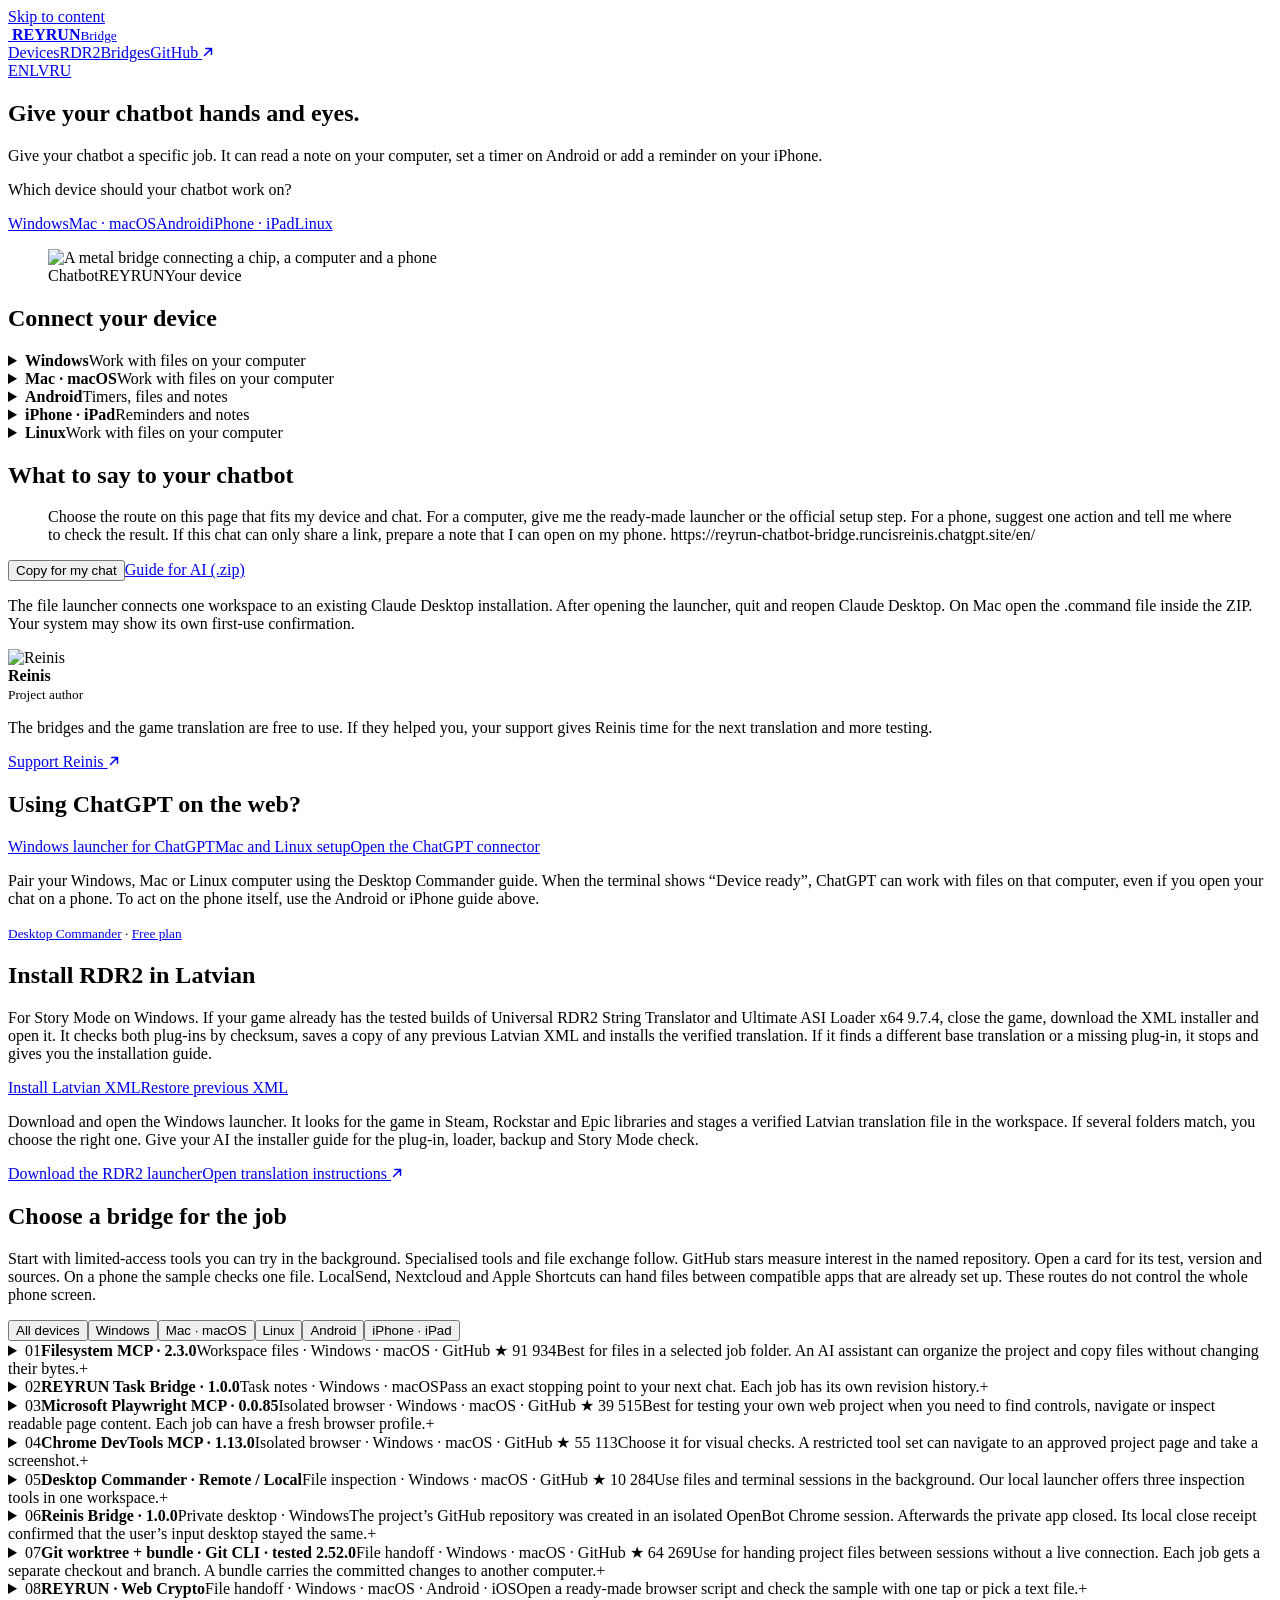
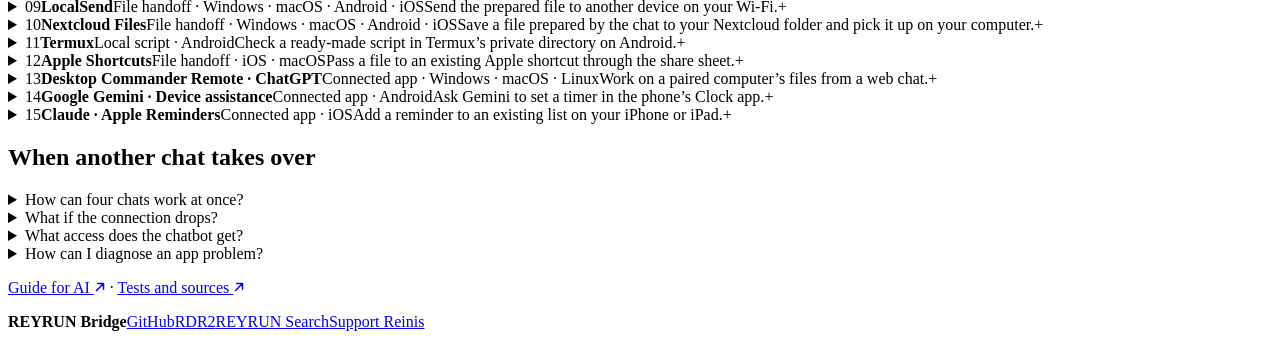
==== commit 54e625a0: "Give the bridge a sapphire glass design and localized sharing artwork" ====
--- a/web/en/index.html
+++ b/web/en/index.html
@@ -1,4 +1,4 @@
-<!doctype html><html lang="en"><head><meta charset="utf-8"><meta name="viewport" content="width=device-width,initial-scale=1"><title>REYRUN Bridge — Give your chatbot hands and eyes.</title><meta name="description" content="Give your chatbot a specific job. It can read a note on your computer, set a timer on Android or add a reminder on your iPhone."><meta name="theme-color" content="#0b191f"><link rel="canonical" href="https://reyrun-chatbot-bridge.runcisreinis.chatgpt.site/en/"><link rel="alternate" hreflang="lv" href="https://reyrun-chatbot-bridge.runcisreinis.chatgpt.site/"><link rel="alternate" hreflang="en" href="https://reyrun-chatbot-bridge.runcisreinis.chatgpt.site/en/"><link rel="alternate" hreflang="ru" href="https://reyrun-chatbot-bridge.runcisreinis.chatgpt.site/ru/"><meta property="og:type" content="website">
+<!doctype html><html lang="en"><head><meta charset="utf-8"><meta name="viewport" content="width=device-width,initial-scale=1"><title>REYRUN Bridge — Give your chatbot hands and eyes.</title><meta name="description" content="Give your chatbot a specific job. It can read a note on your computer, set a timer on Android or add a reminder on your iPhone."><meta name="theme-color" content="#091329"><link rel="canonical" href="https://reyrun-chatbot-bridge.runcisreinis.chatgpt.site/en/"><link rel="alternate" hreflang="lv" href="https://reyrun-chatbot-bridge.runcisreinis.chatgpt.site/"><link rel="alternate" hreflang="en" href="https://reyrun-chatbot-bridge.runcisreinis.chatgpt.site/en/"><link rel="alternate" hreflang="ru" href="https://reyrun-chatbot-bridge.runcisreinis.chatgpt.site/ru/"><meta property="og:type" content="website">
 <meta property="og:site_name" content="REYRUN Bridge">
 <meta property="og:url" content="https://reyrun-chatbot-bridge.runcisreinis.chatgpt.site/en/">
 <meta property="og:title" content="REYRUN Bridge · Give your chatbot hands and eyes.">
@@ -6,19 +6,19 @@
 <meta property="og:locale" content="en_US">
 <meta property="og:locale:alternate" content="lv_LV">
 <meta property="og:locale:alternate" content="ru_RU">
-<meta property="og:image" content="https://reyrun-chatbot-bridge.runcisreinis.chatgpt.site/assets/bridge-en-v1.jpg">
+<meta property="og:image" content="https://reyrun-chatbot-bridge.runcisreinis.chatgpt.site/assets/bridge-en-v2.jpg">
 <meta property="og:image:width" content="1200">
 <meta property="og:image:height" content="630">
 <meta property="og:image:type" content="image/jpeg">
-<meta property="og:image:alt" content="An illuminated bridge connects a drawing of a brain to a computer. The REYRUN logo is in the corner.">
+<meta property="og:image:alt" content="REYRUN. A metal bridge links a chip, a computer and a phone on sapphire-blue bases.">
 <meta name="twitter:card" content="summary_large_image">
 <meta name="twitter:title" content="REYRUN Bridge · Give your chatbot hands and eyes.">
 <meta name="twitter:description" content="Connect a chatbot to your computer or phone. Choose Windows, Mac, Linux, Android or iPhone and try a device-specific task.">
-<meta name="twitter:image" content="https://reyrun-chatbot-bridge.runcisreinis.chatgpt.site/assets/bridge-en-v1.jpg">
-<meta name="twitter:image:alt" content="An illuminated bridge connects a drawing of a brain to a computer. The REYRUN logo is in the corner."><link rel="icon" href="/assets/reyrun.png"><script src="/assets/theme.js"></script><link rel="stylesheet" href="/assets/site.css"><script defer src="/assets/bridge-visual.js"></script><script defer src="/assets/site.js"></script></head><body><a class="skip" href="#main">Skip to content</a><header><div class="wrap"><a class="brand" href="/en/"><img alt="" src="/assets/reyrun.png"> <span class="brand-type"><strong>REYRUN</strong><small>Bridge</small></span></a><nav class="navmain"><a href="#devices">Devices</a><a href="#rdr2">RDR2</a><a href="#bridges">Bridges</a><a href="https://github.com/runcisreinis-glitch/REYRUN-Chatbot-Bridge">GitHub ↗</a></nav><div class="preferences"><nav class="langs" aria-label="Language"><a lang="lv" hreflang="lv" href="/">LV</a><a lang="en" hreflang="en" href="/en/" aria-current="page">EN</a><a lang="ru" hreflang="ru" href="/ru/">RU</a></nav><button hidden type="button" class="theme-switch" data-theme-switch aria-label="Dark mode" aria-pressed="false" data-light="Switch to light mode" data-dark="Switch to dark mode"><span class="sun" aria-hidden="true">☀</span><span class="moon" aria-hidden="true">☾</span></button></div></div></header>
-<main id="main"><section class="hero"><div class="wrap heroGrid"><div><h1>Give your chatbot <span>hands and eyes.</span></h1><p>Give your chatbot a specific job. It can read a note on your computer, set a timer on Android or add a reminder on your iPhone.</p><p id="device-label" class="device-label">Which device should your chatbot work on?</p><nav class="device-links" aria-labelledby="device-label"><a href="#device-windows">Windows</a><a href="#device-mac">Mac · macOS</a><a href="#device-android">Android</a><a href="#device-iphone">iPhone · iPad</a><a href="#device-linux">Linux</a></nav></div><figure><canvas id="bridge-art" width="680" height="385" role="img" aria-label="An illuminated bridge from an AI to a computer"></canvas><figcaption><span>Chatbot</span><span>REYRUN</span><span>Your device</span></figcaption></figure></div></section>
-<div class="wrap"><section id="devices" class="content devices"><h2>Connect your device</h2><details class="device-guide" id="device-windows"><summary><b>Windows</b><span>Work with files on your computer</span></summary><div class="device-steps"><div class="route-step"><h3>ChatGPT · Desktop Commander Remote</h3><p>Open the official Windows launcher. Connect the Remote Desktop Commander app in ChatGPT and sign in. Match the device code to the one in your terminal, confirm it and leave the terminal open. Ask the chat to list your connected devices and read one line of your test file. Press Ctrl+C to stop the connection.</p><div class="route-actions"><a href="https://mcp.desktopcommander.app/remote-windows.cmd">Download Windows launcher →</a><a href="https://desktopcommander.app/help/devices/connect-computer">Official setup guide →</a><a href="https://chatgpt.com/apps/remote-desktop-commander/asdk_app_6a057d268ebc81919918d37eec718425">Connect in ChatGPT →</a></div></div><div class="route-step"><h3>Claude Desktop · REYRUN</h3><p>Download the REYRUN launcher and open it on the computer where Claude Desktop is installed. Quit and reopen Claude Desktop. Ask it to create a note in its workspace and read it back.</p><div class="route-actions"><a href="/launchers/REYRUN-filesystem-Windows.cmd">REYRUN · Windows →</a></div></div></div></details><details class="device-guide" id="device-mac"><summary><b>Mac · macOS</b><span>Work with files on your computer</span></summary><div class="device-steps"><div class="route-step"><h3>ChatGPT · Desktop Commander Remote</h3><p>Open the official guide and run its Mac setup command in Terminal. Connect the Remote Desktop Commander app in ChatGPT and sign in. Match the device code to the one in your terminal, confirm it and leave the terminal open. Ask the chat to list your connected devices and read one line of your test file. Press Ctrl+C to stop the connection.</p><div class="route-actions"><a href="https://desktopcommander.app/help/devices/connect-computer">Official setup guide →</a><a href="https://chatgpt.com/apps/remote-desktop-commander/asdk_app_6a057d268ebc81919918d37eec718425">Connect in ChatGPT →</a></div></div><div class="route-step"><h3>Claude Desktop · REYRUN</h3><p>Download the REYRUN launcher and open it on the computer where Claude Desktop is installed. Unzip the download and open the .command file inside. Quit and reopen Claude Desktop. Ask it to create a note in its workspace and read it back.</p><div class="route-actions"><a href="/launchers/REYRUN-filesystem-macOS.command.zip">REYRUN · macOS →</a></div></div></div></details><details class="device-guide" id="device-android"><summary><b>Android</b><span>Timers, files and notes</span></summary><div class="device-steps"><div class="route-step"><h3>Google Gemini · Android</h3><p>Open the Gemini app on your phone and ask it to set a five-minute timer. Open the Clock app to see it count down. If Gemini cannot set it, check that Device assistance (formerly Utilities) is enabled in Connected Apps.</p><div class="route-actions"><a href="https://play.google.com/store/apps/details?id=com.google.android.apps.bard">Google Play · Gemini →</a><a href="https://support.google.com/gemini/answer/15235441">Google’s guide →</a></div></div><div class="route-step"><h3>ChatGPT · Desktop Commander Remote</h3><p>For files on the Android device, the developer documents an experimental Termux connection. After pairing, ask the chat how much space is free on the phone. Access follows Termux permissions. Android may stop the connection in the background.</p><div class="route-actions"><a href="https://desktopcommander.app/help/devices/connect-android-phone">Developer’s Android guide →</a></div></div><div class="route-step"><h3>With another web chatbot</h3><p>Have the chatbot prepare a note or an email draft. Review it on your phone, then choose whether to save the file or open the draft in your mail app. You choose when to send.</p><div class="route-actions"><a href="/en/phone/">Prepare a note or email →</a><a href="/en/start/">Check a file checksum →</a></div></div></div></details><details class="device-guide" id="device-iphone"><summary><b>iPhone · iPad</b><span>Reminders and notes</span></summary><div class="device-steps"><div class="route-step"><h3>Claude · Apple Reminders</h3><p>Open Claude on your iPhone or iPad and ask it to add a reminder called “REYRUN test” to an existing list. Allow access to Reminders when prompted. Open Apple Reminders to check the item. You can revoke access under Claude in your device settings.</p><div class="route-actions"><a href="https://apps.apple.com/app/id6473753684">App Store · Claude →</a><a href="https://support.claude.com/en/articles/11869619-use-claude-with-ios-apps">Anthropic’s guide →</a></div></div><div class="route-step"><h3>With another web chatbot</h3><p>Have the chatbot prepare a note or an email draft. Review it on your phone, then choose whether to save the file or open the draft in your mail app. You choose when to send.</p><div class="route-actions"><a href="/en/phone/">Prepare a note or email →</a><a href="/en/start/">Check a file checksum →</a></div></div></div></details><details class="device-guide" id="device-linux"><summary><b>Linux</b><span>Work with files on your computer</span></summary><div class="device-steps"><div class="route-step"><h3>ChatGPT · Desktop Commander Remote</h3><p>Open the official guide and run its Linux setup command in your terminal. Connect the Remote Desktop Commander app in ChatGPT and sign in. Match the device code to the one in your terminal, confirm it and leave the terminal open. Ask the chat to list your connected devices and read one line of your test file. Press Ctrl+C to stop the connection.</p><div class="route-actions"><a href="https://desktopcommander.app/help/devices/connect-computer">Official setup guide →</a><a href="https://chatgpt.com/apps/remote-desktop-commander/asdk_app_6a057d268ebc81919918d37eec718425">Connect in ChatGPT →</a></div></div></div></details></section><section class="content board"><article class="pane"><h2>What to say to your chatbot</h2><blockquote class="calltext" id="prompt">Choose the route on this page that fits my device and chat. For a computer, give me the ready-made launcher or the official setup step. For a phone, suggest one action and tell me where to check the result. If this chat can only share a link, prepare a note that I can open on my phone. https://reyrun-chatbot-bridge.runcisreinis.chatgpt.site/en/</blockquote><div class="btns"><button class="btn" data-copy data-ok="Copied" data-selected="Text selected">Copy for my chat</button><a href="/download/REYRUN-Bridge-Skill.zip" download>Guide for AI (.zip)</a></div><p class="small">The file launcher connects one workspace to an existing Claude Desktop installation. After opening the launcher, quit and reopen Claude Desktop. On Mac open the .command file inside the ZIP. Your system may show its own first-use confirmation.</p></article><aside class="person"><div class="byline"><img src="/assets/reinis.webp" alt="Reinis"><div><strong>Reinis</strong><br><small>Project author</small></div></div><p>The bridges and the game translation are free to use. If they helped you, your support gives Reinis time for the next translation and more testing.</p><a class="btn" href="https://reyrun-rekursive-deep-search.runcisreinis.chatgpt.site/support.html">Support Reinis ↗</a></aside></section>
+<meta name="twitter:image" content="https://reyrun-chatbot-bridge.runcisreinis.chatgpt.site/assets/bridge-en-v2.jpg">
+<meta name="twitter:image:alt" content="REYRUN. A metal bridge links a chip, a computer and a phone on sapphire-blue bases."><link rel="icon" href="/assets/reyrun.png"><script src="/assets/theme.js"></script><link rel="stylesheet" href="/assets/site.css"><link rel="stylesheet" href="/assets/bridge-glass.css"><script defer src="/assets/site.js"></script></head><body><a class="skip" href="#main">Skip to content</a><header class="masthead"><div class="wrap"><a class="brand" href="/en/"><img alt="" src="/assets/reyrun.png"> <span class="brand-type"><strong>REYRUN</strong><small>Bridge</small></span></a><nav class="navmain"><a href="#devices">Devices</a><a href="#rdr2">RDR2</a><a href="#bridges">Bridges</a><a href="https://github.com/runcisreinis-glitch/REYRUN-Chatbot-Bridge">GitHub <svg class="out-link" aria-hidden="true" width="12" height="12" viewBox="0 0 12 12" fill="none" stroke="currentColor" stroke-width="1.5" stroke-linecap="round" stroke-linejoin="round"><path d="M2.5 9.5 9.5 2.5M3.8 2.5h5.7v5.7"/></svg></a></nav><div class="preferences"><nav class="langs language-controls" aria-label="Language"><a lang="en" hreflang="en" href="/en/" aria-label="English" aria-current="page"><img class="flag" src="/assets/flags/gb.svg" alt="">EN</a><a lang="lv" hreflang="lv" href="/" aria-label="Latviski"><img class="flag" src="/assets/flags/lv.svg" alt="">LV</a><a lang="ru" hreflang="ru" href="/ru/" aria-label="Русский"><img class="flag" src="/assets/flags/ru.svg" alt="">RU</a></nav><button hidden type="button" class="theme-switch" data-theme-switch aria-label="Dark mode" aria-pressed="false" data-light="Switch to light mode" data-dark="Switch to dark mode"><span class="sun" aria-hidden="true">☼</span><span class="moon" aria-hidden="true">☾</span></button></div></div></header>
+<main id="main"><section class="hero"><div class="wrap heroGrid"><div><h1>Give your chatbot <span>hands and eyes.</span></h1><p>Give your chatbot a specific job. It can read a note on your computer, set a timer on Android or add a reminder on your iPhone.</p><p id="device-label" class="device-label">Which device should your chatbot work on?</p><nav class="device-links" aria-labelledby="device-label"><a href="#device-windows">Windows</a><a href="#device-mac">Mac · macOS</a><a href="#device-android">Android</a><a href="#device-iphone">iPhone · iPad</a><a href="#device-linux">Linux</a></nav></div><figure class="bridge-frame"><img class="bridge-model" src="/assets/bridge-model.webp" width="1120" height="590" fetchpriority="high" alt="A metal bridge connecting a chip, a computer and a phone"><figcaption><span>Chatbot</span><span>REYRUN</span><span>Your device</span></figcaption></figure></div></section>
+<div class="wrap"><section id="devices" class="content devices"><h2>Connect your device</h2><details class="device-guide" id="device-windows"><summary><b>Windows</b><span>Work with files on your computer</span></summary><div class="device-steps"><div class="route-step"><h3>ChatGPT · Desktop Commander Remote</h3><p>Open the official Windows launcher. Connect the Remote Desktop Commander app in ChatGPT and sign in. Match the device code to the one in your terminal, confirm it and leave the terminal open. Ask the chat to list your connected devices and read one line of your test file. Press Ctrl+C to stop the connection.</p><div class="route-actions"><a href="https://mcp.desktopcommander.app/remote-windows.cmd">Download Windows launcher →</a><a href="https://desktopcommander.app/help/devices/connect-computer">Official setup guide →</a><a href="https://chatgpt.com/apps/remote-desktop-commander/asdk_app_6a057d268ebc81919918d37eec718425">Connect in ChatGPT →</a></div></div><div class="route-step"><h3>Claude Desktop · REYRUN</h3><p>Download the REYRUN launcher and open it on the computer where Claude Desktop is installed. Quit and reopen Claude Desktop. Ask it to create a note in its workspace and read it back.</p><div class="route-actions"><a href="/launchers/REYRUN-filesystem-Windows.cmd">REYRUN · Windows →</a></div></div></div></details><details class="device-guide" id="device-mac"><summary><b>Mac · macOS</b><span>Work with files on your computer</span></summary><div class="device-steps"><div class="route-step"><h3>ChatGPT · Desktop Commander Remote</h3><p>Open the official guide and run its Mac setup command in Terminal. Connect the Remote Desktop Commander app in ChatGPT and sign in. Match the device code to the one in your terminal, confirm it and leave the terminal open. Ask the chat to list your connected devices and read one line of your test file. Press Ctrl+C to stop the connection.</p><div class="route-actions"><a href="https://desktopcommander.app/help/devices/connect-computer">Official setup guide →</a><a href="https://chatgpt.com/apps/remote-desktop-commander/asdk_app_6a057d268ebc81919918d37eec718425">Connect in ChatGPT →</a></div></div><div class="route-step"><h3>Claude Desktop · REYRUN</h3><p>Download the REYRUN launcher and open it on the computer where Claude Desktop is installed. Unzip the download and open the .command file inside. Quit and reopen Claude Desktop. Ask it to create a note in its workspace and read it back.</p><div class="route-actions"><a href="/launchers/REYRUN-filesystem-macOS.command.zip">REYRUN · macOS →</a></div></div></div></details><details class="device-guide" id="device-android"><summary><b>Android</b><span>Timers, files and notes</span></summary><div class="device-steps"><div class="route-step"><h3>Google Gemini · Android</h3><p>Open the Gemini app on your phone and ask it to set a five-minute timer. Open the Clock app to see it count down. If Gemini cannot set it, check that Device assistance (formerly Utilities) is enabled in Connected Apps.</p><div class="route-actions"><a href="https://play.google.com/store/apps/details?id=com.google.android.apps.bard">Google Play · Gemini →</a><a href="https://support.google.com/gemini/answer/15235441">Google’s guide →</a></div></div><div class="route-step"><h3>ChatGPT · Desktop Commander Remote</h3><p>For files on the Android device, the developer documents an experimental Termux connection. After pairing, ask the chat how much space is free on the phone. Access follows Termux permissions. Android may stop the connection in the background.</p><div class="route-actions"><a href="https://desktopcommander.app/help/devices/connect-android-phone">Developer’s Android guide →</a></div></div><div class="route-step"><h3>With another web chatbot</h3><p>Have the chatbot prepare a note or an email draft. Review it on your phone, then choose whether to save the file or open the draft in your mail app. You choose when to send.</p><div class="route-actions"><a href="/en/phone/">Prepare a note or email →</a><a href="/en/start/">Check a file checksum →</a></div></div></div></details><details class="device-guide" id="device-iphone"><summary><b>iPhone · iPad</b><span>Reminders and notes</span></summary><div class="device-steps"><div class="route-step"><h3>Claude · Apple Reminders</h3><p>Open Claude on your iPhone or iPad and ask it to add a reminder called “REYRUN test” to an existing list. Allow access to Reminders when prompted. Open Apple Reminders to check the item. You can revoke access under Claude in your device settings.</p><div class="route-actions"><a href="https://apps.apple.com/app/id6473753684">App Store · Claude →</a><a href="https://support.claude.com/en/articles/11869619-use-claude-with-ios-apps">Anthropic’s guide →</a></div></div><div class="route-step"><h3>With another web chatbot</h3><p>Have the chatbot prepare a note or an email draft. Review it on your phone, then choose whether to save the file or open the draft in your mail app. You choose when to send.</p><div class="route-actions"><a href="/en/phone/">Prepare a note or email →</a><a href="/en/start/">Check a file checksum →</a></div></div></div></details><details class="device-guide" id="device-linux"><summary><b>Linux</b><span>Work with files on your computer</span></summary><div class="device-steps"><div class="route-step"><h3>ChatGPT · Desktop Commander Remote</h3><p>Open the official guide and run its Linux setup command in your terminal. Connect the Remote Desktop Commander app in ChatGPT and sign in. Match the device code to the one in your terminal, confirm it and leave the terminal open. Ask the chat to list your connected devices and read one line of your test file. Press Ctrl+C to stop the connection.</p><div class="route-actions"><a href="https://desktopcommander.app/help/devices/connect-computer">Official setup guide →</a><a href="https://chatgpt.com/apps/remote-desktop-commander/asdk_app_6a057d268ebc81919918d37eec718425">Connect in ChatGPT →</a></div></div></div></details></section><section class="content board"><article class="pane"><h2>What to say to your chatbot</h2><blockquote class="calltext" id="prompt">Choose the route on this page that fits my device and chat. For a computer, give me the ready-made launcher or the official setup step. For a phone, suggest one action and tell me where to check the result. If this chat can only share a link, prepare a note that I can open on my phone. https://reyrun-chatbot-bridge.runcisreinis.chatgpt.site/en/</blockquote><div class="btns"><button class="btn" data-copy data-ok="Copied" data-selected="Text selected">Copy for my chat</button><a href="/download/REYRUN-Bridge-Skill.zip" download>Guide for AI (.zip)</a></div><p class="small">The file launcher connects one workspace to an existing Claude Desktop installation. After opening the launcher, quit and reopen Claude Desktop. On Mac open the .command file inside the ZIP. Your system may show its own first-use confirmation.</p></article><aside class="person"><div class="byline"><img src="/assets/reinis.webp" alt="Reinis"><div><strong>Reinis</strong><br><small>Project author</small></div></div><p>The bridges and the game translation are free to use. If they helped you, your support gives Reinis time for the next translation and more testing.</p><a class="btn" href="https://reyrun-rekursive-deep-search.runcisreinis.chatgpt.site/support.html">Support Reinis <svg class="out-link" aria-hidden="true" width="12" height="12" viewBox="0 0 12 12" fill="none" stroke="currentColor" stroke-width="1.5" stroke-linecap="round" stroke-linejoin="round"><path d="M2.5 9.5 9.5 2.5M3.8 2.5h5.7v5.7"/></svg></a></aside></section>
 <section id="chatgpt" class="content pane"><h2>Using ChatGPT on the web?</h2><div class="btns"><a class="btn primary" href="https://mcp.desktopcommander.app/remote-windows.cmd">Windows launcher for ChatGPT</a><a class="btn" href="https://desktopcommander.app/help/devices/connect-computer">Mac and Linux setup</a><a class="btn" href="https://chatgpt.com/apps/remote-desktop-commander/asdk_app_6a057d268ebc81919918d37eec718425">Open the ChatGPT connector</a></div><p>Pair your Windows, Mac or Linux computer using the Desktop Commander guide. When the terminal shows “Device ready”, ChatGPT can work with files on that computer, even if you open your chat on a phone. To act on the phone itself, use the Android or iPhone guide above.</p><small><a href="https://desktopcommander.app/help/devices/connect-computer">Desktop Commander</a> · <a href="https://desktopcommander.app/help/account-billing/plans-and-tool-call-limits">Free plan</a></small></section>
-<section id="rdr2" class="content pane"><h2>Install RDR2 in Latvian</h2><p>For Story Mode on Windows. If your game already has the tested builds of Universal RDR2 String Translator and Ultimate ASI Loader x64 9.7.4, close the game, download the XML installer and open it. It checks both plug-ins by checksum, saves a copy of any previous Latvian XML and installs the verified translation. If it finds a different base translation or a missing plug-in, it stops and gives you the installation guide.</p><div class="btns"><a class="btn primary" href="/launchers/REYRUN-RDR2-Install-XML.cmd" download>Install Latvian XML</a><a class="btn" href="/launchers/REYRUN-RDR2-Restore-XML.cmd" download>Restore previous XML</a></div><p>Download and open the Windows launcher. It looks for the game in Steam, Rockstar and Epic libraries and stages a verified Latvian translation file in the workspace. If several folders match, you choose the right one. Give your AI the installer guide for the plug-in, loader, backup and Story Mode check.</p><div class="btns"><a class="btn" href="/launchers/REYRUN-rdr2-Windows.cmd" download>Download the RDR2 launcher</a><a class="btn" href="https://reyrun-rdr2-latviski.runcisreinis.chatgpt.site/en/install/">Open translation instructions ↗</a></div></section>
-<section id="bridges" class="content"><h2>Choose a bridge for the job</h2><p class="lead">Start with limited-access tools you can try in the background. Specialised tools and file exchange follow. GitHub stars measure interest in the named repository. Open a card for its test, version and sources. On a phone the sample checks one file. LocalSend, Nextcloud and Apple Shortcuts can hand files between compatible apps that are already set up. These routes do not control the whole phone screen.</p><div class="filters" aria-label="All devices"><button type="button" data-filter="all" aria-pressed="true">All devices</button><button type="button" data-filter="Windows" aria-pressed="false">Windows</button><button type="button" data-filter="macOS" aria-pressed="false">Mac · macOS</button><button type="button" data-filter="Linux" aria-pressed="false">Linux</button><button type="button" data-filter="Android" aria-pressed="false">Android</button><button type="button" data-filter="iOS" aria-pressed="false">iPhone · iPad</button></div><div class="methods"><details class="method" data-platforms="Windows macOS"><summary><span class="index">01</span><span><strong>Filesystem MCP · 2.3.0</strong><span class="meta">Workspace files · Windows · macOS · GitHub ★ 91 934</span><span class="brief">Best for files in a selected job folder. An AI assistant can organize the project and copy files without changing their bytes.</span></span><span aria-hidden="true" class="plus">+</span></summary><div class="inside"><div class="btns"><a class="btn" href="/launchers/REYRUN-filesystem-Windows.cmd" download>Windows</a><a class="btn" href="/launchers/REYRUN-filesystem-macOS.command.zip" download>macOS</a></div><p><b>Test result</b> · We ran the actual 2.3.0 server on Linux. It listed the allowed folders, read file metadata, copied binary data intact and refused access outside the selected folders. On a physical Windows PC with Node already present a fresh install took 6.68 seconds. A Unicode note survived a write/read round trip and access outside the workspace was refused.</p><p><b>2026 field notes</b> · A March user report showed client roots replacing command-line choices. This recipe uses --confine-roots and checks the effective list.</p><p><b>Parallel work</b> · Assign one writer per folder. Separate folders can use separate connections.</p><p class="small">For a read-only session add --read-only. Check whether the destination exists before copying. The copy_file tool refuses to overwrite an existing file. Browser-only chats without a local connection can guide the user.</p><ul><li><a href="https://github.com/modelcontextprotocol/servers/blob/main/src/filesystem/README.md">Filesystem MCP · tools and directory rules</a></li><li><a href="https://github.com/modelcontextprotocol/servers/releases/tag/v2.4.0">Filesystem 2.3.0 release</a></li><li><a href="https://modelcontextprotocol.io/docs/develop/connect-local-servers">Desktop client setup for Windows and macOS</a></li><li><a href="https://github.com/modelcontextprotocol/servers/issues/3602">User report on effective roots, 16 March 2026</a></li><li><a href="https://api.github.com/repos/modelcontextprotocol/servers">GitHub · modelcontextprotocol/servers</a></li><li><a href="https://github.com/runcisreinis-glitch/REYRUN-Chatbot-Bridge/blob/main/research/windows-filesystem.json">Windows · JSON</a></li><li><a href="https://github.com/runcisreinis-glitch/REYRUN-Chatbot-Bridge/actions/runs/43119957278">Windows + macOS · CI</a></li></ul></div></details><details class="method" data-platforms="Windows macOS"><summary><span class="index">02</span><span><strong>REYRUN Task Bridge · 1.0.0</strong><span class="meta">Task notes · Windows · macOS</span><span class="brief">Pass an exact stopping point to your next chat. Each job has its own revision history.</span></span><span aria-hidden="true" class="plus">+</span></summary><div class="inside"><div class="btns"><a class="btn" href="/launchers/REYRUN-jobs-Windows.cmd" download>Windows</a><a class="btn" href="/launchers/REYRUN-jobs-macOS.command.zip" download>macOS</a></div><p><b>Test result</b> · Physical Windows PC, Node 24.19, 01:11 Riga time. Two launcher runs configured the connection in test folders with spaces in their names, preserving the original setting. One client process saved revision 1. Another read it. A stale write was refused. Four simultaneous local clients saved four separate jobs. One of four writers won the shared record. A fresh process recovered all five jobs.</p><p><b>2026 field notes</b> · Project test on 12 November (Riga).</p><p><b>Parallel work</b> · Four concurrent clients and five recovered jobs tested.</p><p class="small">This profile stores job notes. Choose Filesystem for copying files.</p><ul><li><a href="https://github.com/runcisreinis-glitch/REYRUN-Chatbot-Bridge/blob/main/research/reinis.json">Windows · JSON</a></li><li><a href="https://github.com/runcisreinis-glitch/REYRUN-Chatbot-Bridge/blob/main/research/parallel.json">4 × stdio</a></li><li><a href="https://github.com/runcisreinis-glitch/REYRUN-Chatbot-Bridge/actions/runs/43119957278">Windows + macOS · CI</a></li></ul></div></details><details class="method" data-platforms="Windows macOS"><summary><span class="index">03</span><span><strong>Microsoft Playwright MCP · 0.0.85</strong><span class="meta">Isolated browser · Windows · macOS · GitHub ★ 39 515</span><span class="brief">Best for testing your own web project when you need to find controls, navigate or inspect readable page content. Each job can have a fresh browser profile.</span></span><span aria-hidden="true" class="plus">+</span></summary><div class="inside"><div class="btns"><a class="btn" href="/launchers/REYRUN-playwright-Windows.cmd" download>Windows</a><a class="btn" href="/launchers/REYRUN-playwright-macOS.command.zip" download>macOS</a></div><p><b>Test result</b> · On both Windows and macOS our launcher opened a separate Chrome process and returned a screenshot to the chat client. The test decoded the actual PNG pixels. The page used in this check was blank.</p><p><b>2026 field notes</b> · A Japanese hands-on comparison tested browser processes and sign-in state separately. The author recommends explicitly selecting isolated profiles for parallel jobs.</p><p><b>Parallel work</b> · Use a separate process and profile per concurrent browser session. Our check opened one per operating system.</p><p class="small">The new profile starts without your personal sign-in. The default tool list includes code execution. The project says --allowed-origins is not a complete network boundary. Use a trusted test site and client-side tool permissions.</p><ul><li><a href="https://github.com/microsoft/playwright-mcp/releases/tag/v0.0.85">Microsoft release · 9 November 2026</a></li><li><a href="https://github.com/microsoft/playwright-mcp">Microsoft · browser profiles and documented options</a></li><li><a href="https://github.com/microsoft/playwright-mcp/actions/runs/43074928448">Author tests on Windows, macOS and Ubuntu · 11 November</a></li><li><a href="https://zenn.dev/ruri/articles/playwright-multi-session-isolation">Japanese first-person profile comparison · 29 June 2026</a></li><li><a href="https://api.github.com/repos/microsoft/playwright-mcp">GitHub · microsoft/playwright-mcp</a></li><li><a href="https://github.com/runcisreinis-glitch/REYRUN-Chatbot-Bridge/actions/runs/43119957278">Windows + macOS · CI</a></li></ul></div></details><details class="method" data-platforms="Windows macOS"><summary><span class="index">04</span><span><strong>Chrome DevTools MCP · 1.13.0</strong><span class="meta">Isolated browser · Windows · macOS · GitHub ★ 55 113</span><span class="brief">Choose it for visual checks. A restricted tool set can navigate to an approved project page and take a screenshot.</span></span><span aria-hidden="true" class="plus">+</span></summary><div class="inside"><div class="btns"><a class="btn" href="/launchers/REYRUN-devtools-Windows.cmd" download>Windows</a><a class="btn" href="/launchers/REYRUN-devtools-macOS.command.zip" download>macOS</a></div><p><b>Test result</b> · On both Windows and macOS our launcher opened a separate Chrome process and returned a screenshot to the chat client. The test decoded the actual PNG pixels. The page used in this check was blank.</p><p><b>2026 field notes</b> · A macOS user reported a test Chrome process persisting after abnormal server termination. A Chinese practitioner separately published a Debian test log and identified the modes they did not test.</p><p><b>Parallel work</b> · Each session has its own Chrome process. A shared profile can mix up tabs.</p><p class="small">This profile is temporary. Existing personal tabs belong to a different connection mode. Screenshots can contain private data displayed on the test page. Stop the session through the client.</p><ul><li><a href="https://github.com/ChromeDevTools/chrome-devtools-mcp/releases/tag/chrome-devtools-mcp-v1.13.0">Chrome DevTools release · 11 November 2026</a></li><li><a href="https://github.com/ChromeDevTools/chrome-devtools-mcp/blob/main/docs/configuration.md">Chrome DevTools MCP · configuration</a></li><li><a href="https://github.com/ChromeDevTools/chrome-devtools-mcp/actions/runs/43058501937">Upstream Windows/macOS/Ubuntu test matrix · 11 November</a></li><li><a href="https://github.com/ChromeDevTools/chrome-devtools-mcp/issues/2621">macOS report about abrupt termination · 26 August 2026</a></li><li><a href="https://friendlyai.top/projects/chrome-devtools-mcp/">Chinese practitioner’s test log · 21 October 2026</a></li><li><a href="https://github.com/ChromeDevTools/chrome-devtools-mcp/actions/runs/43105363963">Later upstream pre-release run · macOS/Node 22 failure</a></li><li><a href="https://api.github.com/repos/ChromeDevTools/chrome-devtools-mcp">GitHub · ChromeDevTools/chrome-devtools-mcp</a></li><li><a href="https://github.com/runcisreinis-glitch/REYRUN-Chatbot-Bridge/actions/runs/43119957278">Windows + macOS · CI</a></li></ul></div></details><details class="method" data-platforms="Windows macOS"><summary><span class="index">05</span><span><strong>Desktop Commander · Remote / Local</strong><span class="meta">File inspection · Windows · macOS · GitHub ★ 10 284</span><span class="brief">Use files and terminal sessions in the background. Our local launcher offers three inspection tools in one workspace.</span></span><span aria-hidden="true" class="plus">+</span></summary><div class="inside"><div class="btns"><a class="btn" href="/launchers/REYRUN-commander-Windows.cmd" download>Windows</a><a class="btn" href="/launchers/REYRUN-commander-macOS.command.zip" download>macOS</a></div><p><b>Test result</b> · The Windows device reported version 0.3.0. Desktop Commander read a sample file created through Reinis Bridge, then wrote a replacement. Reinis Bridge read back all 22 bytes. A shared file can carry a checkpoint. It does not transfer the conversations themselves. The official remote tools cover files, the terminal and process sessions. Our file operations used no mouse or keyboard. The vendor lists Windows, macOS and Linux. This physical test used Windows.</p><p><b>2026 field notes</b> · On 13 October 2026 a Windows user running 0.2.52 reported that start_process brought console windows to the foreground. On 3 November a user running 0.3.1 reported intermittent timeouts of about 60 seconds while their device still appeared online. These are individual reports. Our file handoff succeeded.</p><p><b>Parallel work</b> · File handoff between two tools was tested. The maximum live-chat count per device was not measured.</p><p class="small">The launcher uses local package 0.3.2. Remote 0.3.0 is a separate, paired service. Use a browser profile to inspect graphical controls.</p><ul><li><a href="https://github.com/wonderwhy-er/DesktopCommanderMCP">local</a></li><li><a href="https://github.com/desktop-commander/remote-desktop-commander">remote</a></li><li><a href="https://desktopcommander.app/help/getting-started/what-is-desktop-commander">help</a></li><li><a href="https://github.com/wonderwhy-er/DesktopCommanderMCP/issues/852">reportFocus</a></li><li><a href="https://github.com/desktop-commander/remote-desktop-commander/issues/90">reportTimeout</a></li></ul></div></details><details class="method" data-platforms="Windows"><summary><span class="index">06</span><span><strong>Reinis Bridge · 1.0.0</strong><span class="meta">Private desktop · Windows</span><span class="brief">The project’s GitHub repository was created in an isolated OpenBot Chrome session. Afterwards the private app closed. Its local close receipt confirmed that the user’s input desktop stayed the same.</span></span><span aria-hidden="true" class="plus">+</span></summary><div class="inside"><div class="btns"></div><p><b>Test result</b> · At 00:58 Riga time on 12 November, two short background jobs ran on the existing bridge. Their execution windows overlapped for 5.011 seconds. Repeating the second request with its original key returned the completed job. Saved output offsets allow a client to resume reading.</p><p><b>2026 field notes</b> · Reinis has experienced one interactive stream. We measured two concurrent background terminal jobs. Simultaneous desktop control from two separate chats was not tested.</p><p><b>Parallel work</b> · One interactive desktop. Two observed background jobs overlapped by 5.011 seconds.</p><p class="small">This is Reinis’s personal Windows bridge. The Windows launcher in this project creates your own local connection to a folder you select. It does not install his private bridge or grant access to his PC.</p><ul><li><a href="https://github.com/runcisreinis-glitch/REYRUN-Chatbot-Bridge/blob/main/research/reinis.json">REYRUN · Windows</a></li></ul></div></details><details class="method" data-platforms="Windows macOS"><summary><span class="index">07</span><span><strong>Git worktree + bundle · Git CLI · tested 2.52.0</strong><span class="meta">File handoff · Windows · macOS · GitHub ★ 64 269</span><span class="brief">Use for handing project files between sessions without a live connection. Each job gets a separate checkout and branch. A bundle carries the committed changes to another computer.</span></span><span aria-hidden="true" class="plus">+</span></summary><div class="inside"><div class="btns"><a class="btn" href="/launchers/REYRUN-git-handoff-Windows.cmd" download>Windows</a><a class="btn" href="/launchers/REYRUN-git-handoff-macOS.command.zip" download>macOS</a></div><p><b>Test result</b> · On Linux we made two worktrees, changed one and confirmed the other was untouched. We verified the bundle and cloned the same commit and file bytes from it.</p><p><b>2026 field notes</b> · A German practical test checked two jobs in separate folders. The authors simulated the workers through controlled file changes.</p><p><b>Parallel work</b> · Two working copies tested, each on its own branch.</p><p class="small">Worktrees share the Git object store. A full branch bundle may include its earlier history. For sharing, create a dedicated repository containing only selected files. This route does not give control over the device, apps or mouse.</p><ul><li><a href="https://git-scm.com/docs/git-worktree">Git worktree manual</a></li><li><a href="https://git-scm.com/docs/git-bundle">Git bundle manual</a></li><li><a href="https://git-scm.com/downloads">Git desktop downloads</a></li><li><a href="https://www.bitblokes.de/ki-agenten-git-worktrees/">German practical two-role experiment · 9 September 2026</a></li><li><a href="https://api.github.com/repos/git/git">GitHub · git/git</a></li></ul></div></details><details class="method" data-platforms="Windows macOS Android iOS"><summary><span class="index">08</span><span><strong>REYRUN · Web Crypto</strong><span class="meta">File handoff · Windows · macOS · Android · iOS</span><span class="brief">Open a ready-made browser script and check the sample with one tap or pick a text file.</span></span><span aria-hidden="true" class="plus">+</span></summary><div class="inside"><div class="btns"><a class="btn" href="/en/start/">Open the ready-made sample</a></div><p><b>Test result</b> · On the Android 15 emulator a single screen tap processed the unchanged public sample. WebView 124.0.6367.219 returned 13 bytes, two lines and the expected SHA-256. A Chrome preview gave the same result. In an iPhone SE simulator running iOS 18.5 and WebKit the sample button gave the same result. An unsupported action was rejected. These runs used simulated devices.</p><p><b>2026 field notes</b> · We have no independent user reports about this new demo yet.</p><p><b>Parallel work</b> · Give each job its own file or receipt. One action uses the phone share sheet at a time.</p><p class="small">This is a receipt for one file. Share a relevant excerpt separately if you want the chat to interpret an error.</p><ul><li><a href="https://github.com/runcisreinis-glitch/REYRUN-Chatbot-Bridge/tree/main/web/start">REYRUN</a></li><li><a href="https://developer.mozilla.org/en-US/docs/Web/API/File_API">MDN · File API</a></li><li><a href="https://developer.mozilla.org/en-US/docs/Web/API/SubtleCrypto/digest">MDN · SubtleCrypto.digest</a></li><li><a href="https://github.com/runcisreinis-glitch/REYRUN-Chatbot-Bridge/actions/runs/43121791094/job/130863821353">Android 15 · WebView · 2026-11-11</a></li><li><a href="https://github.com/runcisreinis-glitch/REYRUN-Chatbot-Bridge/actions/runs/43121668999/job/130863410709">iPhone SE · iOS 18.5 · WebKit</a></li></ul></div></details><details class="method" data-platforms="Windows macOS Android iOS"><summary><span class="index">09</span><span><strong>LocalSend</strong><span class="meta">File handoff · Windows · macOS · Android · iOS</span><span class="brief">Send the prepared file to another device on your Wi-Fi.</span></span><span aria-hidden="true" class="plus">+</span></summary><div class="inside"><div class="btns"><a class="btn" href="/en/start/">Open the ready-made sample</a></div><p><b>Test result</b> · We did not test a two-device transfer here. Send mobile-request.json to the other device and compare the receipt ID and digest with our page.</p><p><b>2026 field notes</b> · On 25 June 2026 xueyexiao reported in Chinese that sharing from the Android file manager worked on a Redmi K70 when the LocalSend picker lacked access.</p><p><b>Parallel work</b> · Give each job its own file or receipt. One action uses the phone share sheet at a time.</p><p class="small">Needs two connected devices with LocalSend. Choose the file and the recipient.</p><ul><li><a href="https://localsend.org/download">LocalSend</a></li><li><a href="https://localsend.org/changelog">2026 · Changelog</a></li><li><a href="https://github.com/localsend/localsend/discussions/835">xueyexiao · Redmi K70 · 中文</a></li><li><a href="https://reyrun-chatbot-bridge.runcisreinis.chatgpt.site/start/mobile-request.json">REYRUN · mobile-request.json</a></li></ul></div></details><details class="method" data-platforms="Windows macOS Android iOS"><summary><span class="index">10</span><span><strong>Nextcloud Files</strong><span class="meta">File handoff · Windows · macOS · Android · iOS</span><span class="brief">Save a file prepared by the chat to your Nextcloud folder and pick it up on your computer.</span></span><span aria-hidden="true" class="plus">+</span></summary><div class="inside"><div class="btns"><a class="btn" href="/en/start/">Open the ready-made sample</a></div><p><b>Test result</b> · We did not connect a private server. Verify the ID and digest of the file fetched on the second device.</p><p><b>2026 field notes</b> · On 28 April 2026 Sanook described a queued Android photo upload in German. It finished later. Their observation concerned a photo.</p><p><b>Parallel work</b> · Give each job its own file or receipt. One action uses the phone share sheet at a time.</p><p class="small">Choose it if you already have an account and folder. Setting up a new server is a separate task.</p><ul><li><a href="https://nextcloud.com/install/">Nextcloud</a></li><li><a href="https://github.com/nextcloud/ios/issues">iOS · 2026</a></li><li><a href="https://help.nextcloud.com/t/android-client-warte-auf-hochladen/217584/18">Sanook · Android · Deutsch</a></li><li><a href="https://reyrun-chatbot-bridge.runcisreinis.chatgpt.site/start/mobile-request.json">REYRUN · mobile-request.json</a></li></ul></div></details><details class="method" data-platforms="Android"><summary><span class="index">11</span><span><strong>Termux</strong><span class="meta">Local script · Android</span><span class="brief">Check a ready-made script in Termux’s private directory on Android.</span></span><span aria-hidden="true" class="plus">+</span></summary><div class="inside"><div class="btns"><a class="btn" href="/start/mobile-termux.sh">Ready-made Termux script</a></div><p><b>Test result</b> · Run twice with sh on Linux. Each run created a separate folder and receipt with the expected digest. Execution on Android was not tested here.</p><p><b>2026 field notes</b> · On 30 April 2026 slondr reported a stuck file picker on a Pixel 9a with Android 16. A project developer reported working selection on two Samsung phones in the same thread.</p><p><b>Parallel work</b> · Give each job its own file or receipt. One action uses the phone share sheet at a time.</p><p class="small">Use with Termux already installed. The browser sample is the quick start from a plain chat.</p><ul><li><a href="https://github.com/termux/termux-app">Termux</a></li><li><a href="https://github.com/termux/termux-app/issues/5150">Android 15 · #5150</a></li><li><a href="https://github.com/termux/termux-app#installation">Termux · Installation</a></li><li><a href="https://github.com/termux/termux-api">Termux:API</a></li><li><a href="https://github.com/termux/termux-app/issues/5101">slondr · Pixel 9a · English</a></li></ul></div></details><details class="method" data-platforms="iOS macOS"><summary><span class="index">12</span><span><strong>Apple Shortcuts</strong><span class="meta">File handoff · iOS · macOS</span><span class="brief">Pass a file to an existing Apple shortcut through the share sheet.</span></span><span aria-hidden="true" class="plus">+</span></summary><div class="inside"><div class="btns"><a class="btn" href="/en/start/">Open the ready-made sample</a></div><p><b>Test result</b> · We did not run this sequence on a physical iPhone. Open the saved phone-test.txt in Files and verify that it reads REYRUN-OK.</p><p><b>2026 field notes</b> · On 28 January 2026 Japanese author anyprogram documented an iPhone/iPad shortcut for creating and saving TXT files. Its edit-existing mode overwrites the selected file.</p><p><b>Parallel work</b> · Give each job its own file or receipt. One action uses the phone share sheet at a time.</p><p class="small">Requires an existing shortcut configured to accept files. The browser sample is ready to try immediately.</p><ul><li><a href="https://support.apple.com/guide/shortcuts/launch-a-shortcut-from-another-app-apd163eb9f95/ios">Apple · iPhone</a></li><li><a href="https://support.apple.com/guide/shortcuts/share-shortcuts-apdf01f8c054/ios">Apple · Share</a></li><li><a href="https://support.apple.com/guide/shortcuts/welcome/ios">Apple · Shortcuts User Guide</a></li><li><a href="https://qiita.com/anyprogram/items/6cc1394569c687ed506c">anyprogram · iPhone/iPad · 日本語</a></li><li><a href="https://github.com/net00-1/SW-DLT/issues/133">iPhone 16 Pro Max · 2026</a></li><li><a href="https://reyrun-chatbot-bridge.runcisreinis.chatgpt.site/start/mobile-request.json">REYRUN · mobile-request.json</a></li></ul></div></details><details class="method" data-platforms="Windows macOS Linux"><summary><span class="index">13</span><span><strong>Desktop Commander Remote · ChatGPT</strong><span class="meta">Connected app · Windows · macOS · Linux</span><span class="brief">Work on a paired computer’s files from a web chat.</span></span><span aria-hidden="true" class="plus">+</span></summary><div class="inside"><div class="btns"><a class="btn" href="/en/#devices">Open setup guide</a></div><p><b>Test result</b> · The developer documents Windows, macOS and Linux.</p><p><b>2026 field notes</b> · Developer documentation.</p><p><b>Parallel work</b> · Concurrent sessions have not been measured for this route.</p><p class="small">The connection needs to run on the target computer.</p><ul><li><a href="https://desktopcommander.app/help/devices/connect-computer">Desktop Commander Remote · ChatGPT</a></li></ul></div></details><details class="method" data-platforms="Android"><summary><span class="index">14</span><span><strong>Google Gemini · Device assistance</strong><span class="meta">Connected app · Android</span><span class="brief">Ask Gemini to set a timer in the phone’s Clock app.</span></span><span aria-hidden="true" class="plus">+</span></summary><div class="inside"><div class="btns"><a class="btn" href="/en/#device-android">Open setup guide</a></div><p><b>Test result</b> · Google documents the action in the Android Gemini app.</p><p><b>2026 field notes</b> · Developer documentation.</p><p><b>Parallel work</b> · Concurrent sessions have not been measured for this route.</p><p class="small">Requires the Gemini Android app.</p><ul><li><a href="https://support.google.com/gemini/answer/15235441">Google Gemini · Device assistance</a></li></ul></div></details><details class="method" data-platforms="iOS"><summary><span class="index">15</span><span><strong>Claude · Apple Reminders</strong><span class="meta">Connected app · iOS</span><span class="brief">Add a reminder to an existing list on your iPhone or iPad.</span></span><span aria-hidden="true" class="plus">+</span></summary><div class="inside"><div class="btns"><a class="btn" href="/en/#device-iphone">Open setup guide</a></div><p><b>Test result</b> · Anthropic documents creating reminders with permission.</p><p><b>2026 field notes</b> · Developer documentation.</p><p><b>Parallel work</b> · Concurrent sessions have not been measured for this route.</p><p class="small">Requires the Claude mobile app and access to Reminders.</p><ul><li><a href="https://support.claude.com/en/articles/11869619-use-claude-with-ios-apps">Claude · Apple Reminders</a></li></ul></div></details></div></section><section class="content"><h2>When another chat takes over</h2><details class="guide"><summary>How can four chats work at once?</summary><p>Give each chat its own job ID and folder. Text, comparisons and checks can run separately. Assign one chat to change a game installation. Give each browser session its own profile. Only one session controls the pointer on a shared desktop.</p></details><details class="guide"><summary>What if the connection drops?</summary><p>Give the new chat the same job ID. Ask it to read the last checkpoint and inspect files already written. After a timeout, look up the existing job first. Retry a download or copy only after checking whether it finished. If two chats try to save the same revision, read the winner before writing again.</p></details><details class="guide"><summary>What access does the chatbot get?</summary><p>The file launcher exposes one REYRUN workspace. The game launcher adds the selected RDR2 folder. The browser sample only needs the file you select. Your system may ask you to allow a downloaded file to open. You can choose the browser sample if an unexpected request appears.</p></details><details class="guide"><summary>How can I diagnose an app problem?</summary><p>Put a copy of the app’s error log in the REYRUN workspace. Ask your AI to read the last error and explain it. With a plain web chat, attach just the relevant text excerpt. The browser sample reports the checksum and line count. The log text stays on the device.</p></details><p><a href="https://github.com/runcisreinis-glitch/REYRUN-Chatbot-Bridge/blob/main/skill/reyrun-chatbot-bridge/references/START-en.md">Guide for AI ↗</a> · <a href="https://github.com/runcisreinis-glitch/REYRUN-Chatbot-Bridge/tree/main/research">Tests and sources ↗</a></p></section></div></main>
+<section id="rdr2" class="content pane"><h2>Install RDR2 in Latvian</h2><p>For Story Mode on Windows. If your game already has the tested builds of Universal RDR2 String Translator and Ultimate ASI Loader x64 9.7.4, close the game, download the XML installer and open it. It checks both plug-ins by checksum, saves a copy of any previous Latvian XML and installs the verified translation. If it finds a different base translation or a missing plug-in, it stops and gives you the installation guide.</p><div class="btns"><a class="btn primary" href="/launchers/REYRUN-RDR2-Install-XML.cmd" download>Install Latvian XML</a><a class="btn" href="/launchers/REYRUN-RDR2-Restore-XML.cmd" download>Restore previous XML</a></div><p>Download and open the Windows launcher. It looks for the game in Steam, Rockstar and Epic libraries and stages a verified Latvian translation file in the workspace. If several folders match, you choose the right one. Give your AI the installer guide for the plug-in, loader, backup and Story Mode check.</p><div class="btns"><a class="btn" href="/launchers/REYRUN-rdr2-Windows.cmd" download>Download the RDR2 launcher</a><a class="btn" href="https://reyrun-rdr2-latviski.runcisreinis.chatgpt.site/en/install/">Open translation instructions <svg class="out-link" aria-hidden="true" width="12" height="12" viewBox="0 0 12 12" fill="none" stroke="currentColor" stroke-width="1.5" stroke-linecap="round" stroke-linejoin="round"><path d="M2.5 9.5 9.5 2.5M3.8 2.5h5.7v5.7"/></svg></a></div></section>
+<section id="bridges" class="content"><h2>Choose a bridge for the job</h2><p class="lead">Start with limited-access tools you can try in the background. Specialised tools and file exchange follow. GitHub stars measure interest in the named repository. Open a card for its test, version and sources. On a phone the sample checks one file. LocalSend, Nextcloud and Apple Shortcuts can hand files between compatible apps that are already set up. These routes do not control the whole phone screen.</p><div class="filters" aria-label="All devices"><button type="button" data-filter="all" aria-pressed="true">All devices</button><button type="button" data-filter="Windows" aria-pressed="false">Windows</button><button type="button" data-filter="macOS" aria-pressed="false">Mac · macOS</button><button type="button" data-filter="Linux" aria-pressed="false">Linux</button><button type="button" data-filter="Android" aria-pressed="false">Android</button><button type="button" data-filter="iOS" aria-pressed="false">iPhone · iPad</button></div><div class="methods"><details class="method" data-platforms="Windows macOS"><summary><span class="index">01</span><span><strong>Filesystem MCP · 2.3.0</strong><span class="meta">Workspace files · Windows · macOS · GitHub ★ 91 934</span><span class="brief">Best for files in a selected job folder. An AI assistant can organize the project and copy files without changing their bytes.</span></span><span aria-hidden="true" class="plus">+</span></summary><div class="inside"><div class="btns"><a class="btn" href="/launchers/REYRUN-filesystem-Windows.cmd" download>Windows</a><a class="btn" href="/launchers/REYRUN-filesystem-macOS.command.zip" download>macOS</a></div><p><b>Test result</b> · We ran the actual 2.3.0 server on Linux. It listed the allowed folders, read file metadata, copied binary data intact and refused access outside the selected folders. On a physical Windows PC with Node already present a fresh install took 6.68 seconds. A Unicode note survived a write/read round trip and access outside the workspace was refused.</p><p><b>2026 field notes</b> · A March user report showed client roots replacing command-line choices. This recipe uses --confine-roots and checks the effective list.</p><p><b>Parallel work</b> · Assign one writer per folder. Separate folders can use separate connections.</p><p class="small">For a read-only session add --read-only. Check whether the destination exists before copying. The copy_file tool refuses to overwrite an existing file. Browser-only chats without a local connection can guide the user.</p><ul><li><a href="https://github.com/modelcontextprotocol/servers/blob/main/src/filesystem/README.md">Filesystem MCP · tools and directory rules</a></li><li><a href="https://github.com/modelcontextprotocol/servers/releases/tag/v2.4.0">Filesystem 2.3.0 release</a></li><li><a href="https://modelcontextprotocol.io/docs/develop/connect-local-servers">Desktop client setup for Windows and macOS</a></li><li><a href="https://github.com/modelcontextprotocol/servers/issues/3602">User report on effective roots, 16 March 2026</a></li><li><a href="https://api.github.com/repos/modelcontextprotocol/servers">GitHub · modelcontextprotocol/servers</a></li><li><a href="https://github.com/runcisreinis-glitch/REYRUN-Chatbot-Bridge/blob/main/research/windows-filesystem.json">Windows · JSON</a></li><li><a href="https://github.com/runcisreinis-glitch/REYRUN-Chatbot-Bridge/actions/runs/43119957278">Windows + macOS · CI</a></li></ul></div></details><details class="method" data-platforms="Windows macOS"><summary><span class="index">02</span><span><strong>REYRUN Task Bridge · 1.0.0</strong><span class="meta">Task notes · Windows · macOS</span><span class="brief">Pass an exact stopping point to your next chat. Each job has its own revision history.</span></span><span aria-hidden="true" class="plus">+</span></summary><div class="inside"><div class="btns"><a class="btn" href="/launchers/REYRUN-jobs-Windows.cmd" download>Windows</a><a class="btn" href="/launchers/REYRUN-jobs-macOS.command.zip" download>macOS</a></div><p><b>Test result</b> · Physical Windows PC, Node 24.19, 01:11 Riga time. Two launcher runs configured the connection in test folders with spaces in their names, preserving the original setting. One client process saved revision 1. Another read it. A stale write was refused. Four simultaneous local clients saved four separate jobs. One of four writers won the shared record. A fresh process recovered all five jobs.</p><p><b>2026 field notes</b> · Project test on 12 November (Riga).</p><p><b>Parallel work</b> · Four concurrent clients and five recovered jobs tested.</p><p class="small">This profile stores job notes. Choose Filesystem for copying files.</p><ul><li><a href="https://github.com/runcisreinis-glitch/REYRUN-Chatbot-Bridge/blob/main/research/reinis.json">Windows · JSON</a></li><li><a href="https://github.com/runcisreinis-glitch/REYRUN-Chatbot-Bridge/blob/main/research/parallel.json">4 × stdio</a></li><li><a href="https://github.com/runcisreinis-glitch/REYRUN-Chatbot-Bridge/actions/runs/43119957278">Windows + macOS · CI</a></li></ul></div></details><details class="method" data-platforms="Windows macOS"><summary><span class="index">03</span><span><strong>Microsoft Playwright MCP · 0.0.85</strong><span class="meta">Isolated browser · Windows · macOS · GitHub ★ 39 515</span><span class="brief">Best for testing your own web project when you need to find controls, navigate or inspect readable page content. Each job can have a fresh browser profile.</span></span><span aria-hidden="true" class="plus">+</span></summary><div class="inside"><div class="btns"><a class="btn" href="/launchers/REYRUN-playwright-Windows.cmd" download>Windows</a><a class="btn" href="/launchers/REYRUN-playwright-macOS.command.zip" download>macOS</a></div><p><b>Test result</b> · On both Windows and macOS our launcher opened a separate Chrome process and returned a screenshot to the chat client. The test decoded the actual PNG pixels. The page used in this check was blank.</p><p><b>2026 field notes</b> · A Japanese hands-on comparison tested browser processes and sign-in state separately. The author recommends explicitly selecting isolated profiles for parallel jobs.</p><p><b>Parallel work</b> · Use a separate process and profile per concurrent browser session. Our check opened one per operating system.</p><p class="small">The new profile starts without your personal sign-in. The default tool list includes code execution. The project says --allowed-origins is not a complete network boundary. Use a trusted test site and client-side tool permissions.</p><ul><li><a href="https://github.com/microsoft/playwright-mcp/releases/tag/v0.0.85">Microsoft release · 9 November 2026</a></li><li><a href="https://github.com/microsoft/playwright-mcp">Microsoft · browser profiles and documented options</a></li><li><a href="https://github.com/microsoft/playwright-mcp/actions/runs/43074928448">Author tests on Windows, macOS and Ubuntu · 11 November</a></li><li><a href="https://zenn.dev/ruri/articles/playwright-multi-session-isolation">Japanese first-person profile comparison · 29 June 2026</a></li><li><a href="https://api.github.com/repos/microsoft/playwright-mcp">GitHub · microsoft/playwright-mcp</a></li><li><a href="https://github.com/runcisreinis-glitch/REYRUN-Chatbot-Bridge/actions/runs/43119957278">Windows + macOS · CI</a></li></ul></div></details><details class="method" data-platforms="Windows macOS"><summary><span class="index">04</span><span><strong>Chrome DevTools MCP · 1.13.0</strong><span class="meta">Isolated browser · Windows · macOS · GitHub ★ 55 113</span><span class="brief">Choose it for visual checks. A restricted tool set can navigate to an approved project page and take a screenshot.</span></span><span aria-hidden="true" class="plus">+</span></summary><div class="inside"><div class="btns"><a class="btn" href="/launchers/REYRUN-devtools-Windows.cmd" download>Windows</a><a class="btn" href="/launchers/REYRUN-devtools-macOS.command.zip" download>macOS</a></div><p><b>Test result</b> · On both Windows and macOS our launcher opened a separate Chrome process and returned a screenshot to the chat client. The test decoded the actual PNG pixels. The page used in this check was blank.</p><p><b>2026 field notes</b> · A macOS user reported a test Chrome process persisting after abnormal server termination. A Chinese practitioner separately published a Debian test log and identified the modes they did not test.</p><p><b>Parallel work</b> · Each session has its own Chrome process. A shared profile can mix up tabs.</p><p class="small">This profile is temporary. Existing personal tabs belong to a different connection mode. Screenshots can contain private data displayed on the test page. Stop the session through the client.</p><ul><li><a href="https://github.com/ChromeDevTools/chrome-devtools-mcp/releases/tag/chrome-devtools-mcp-v1.13.0">Chrome DevTools release · 11 November 2026</a></li><li><a href="https://github.com/ChromeDevTools/chrome-devtools-mcp/blob/main/docs/configuration.md">Chrome DevTools MCP · configuration</a></li><li><a href="https://github.com/ChromeDevTools/chrome-devtools-mcp/actions/runs/43058501937">Upstream Windows/macOS/Ubuntu test matrix · 11 November</a></li><li><a href="https://github.com/ChromeDevTools/chrome-devtools-mcp/issues/2621">macOS report about abrupt termination · 26 August 2026</a></li><li><a href="https://friendlyai.top/projects/chrome-devtools-mcp/">Chinese practitioner’s test log · 21 October 2026</a></li><li><a href="https://github.com/ChromeDevTools/chrome-devtools-mcp/actions/runs/43105363963">Later upstream pre-release run · macOS/Node 22 failure</a></li><li><a href="https://api.github.com/repos/ChromeDevTools/chrome-devtools-mcp">GitHub · ChromeDevTools/chrome-devtools-mcp</a></li><li><a href="https://github.com/runcisreinis-glitch/REYRUN-Chatbot-Bridge/actions/runs/43119957278">Windows + macOS · CI</a></li></ul></div></details><details class="method" data-platforms="Windows macOS"><summary><span class="index">05</span><span><strong>Desktop Commander · Remote / Local</strong><span class="meta">File inspection · Windows · macOS · GitHub ★ 10 284</span><span class="brief">Use files and terminal sessions in the background. Our local launcher offers three inspection tools in one workspace.</span></span><span aria-hidden="true" class="plus">+</span></summary><div class="inside"><div class="btns"><a class="btn" href="/launchers/REYRUN-commander-Windows.cmd" download>Windows</a><a class="btn" href="/launchers/REYRUN-commander-macOS.command.zip" download>macOS</a></div><p><b>Test result</b> · The Windows device reported version 0.3.0. Desktop Commander read a sample file created through Reinis Bridge, then wrote a replacement. Reinis Bridge read back all 22 bytes. A shared file can carry a checkpoint. It does not transfer the conversations themselves. The official remote tools cover files, the terminal and process sessions. Our file operations used no mouse or keyboard. The vendor lists Windows, macOS and Linux. This physical test used Windows.</p><p><b>2026 field notes</b> · On 13 October 2026 a Windows user running 0.2.52 reported that start_process brought console windows to the foreground. On 3 November a user running 0.3.1 reported intermittent timeouts of about 60 seconds while their device still appeared online. These are individual reports. Our file handoff succeeded.</p><p><b>Parallel work</b> · File handoff between two tools was tested. The maximum live-chat count per device was not measured.</p><p class="small">The launcher uses local package 0.3.2. Remote 0.3.0 is a separate, paired service. Use a browser profile to inspect graphical controls.</p><ul><li><a href="https://github.com/wonderwhy-er/DesktopCommanderMCP">local</a></li><li><a href="https://github.com/desktop-commander/remote-desktop-commander">remote</a></li><li><a href="https://desktopcommander.app/help/getting-started/what-is-desktop-commander">help</a></li><li><a href="https://github.com/wonderwhy-er/DesktopCommanderMCP/issues/852">reportFocus</a></li><li><a href="https://github.com/desktop-commander/remote-desktop-commander/issues/90">reportTimeout</a></li></ul></div></details><details class="method" data-platforms="Windows"><summary><span class="index">06</span><span><strong>Reinis Bridge · 1.0.0</strong><span class="meta">Private desktop · Windows</span><span class="brief">The project’s GitHub repository was created in an isolated OpenBot Chrome session. Afterwards the private app closed. Its local close receipt confirmed that the user’s input desktop stayed the same.</span></span><span aria-hidden="true" class="plus">+</span></summary><div class="inside"><div class="btns"></div><p><b>Test result</b> · At 00:58 Riga time on 12 November, two short background jobs ran on the existing bridge. Their execution windows overlapped for 5.011 seconds. Repeating the second request with its original key returned the completed job. Saved output offsets allow a client to resume reading.</p><p><b>2026 field notes</b> · Reinis has experienced one interactive stream. We measured two concurrent background terminal jobs. Simultaneous desktop control from two separate chats was not tested.</p><p><b>Parallel work</b> · One interactive desktop. Two observed background jobs overlapped by 5.011 seconds.</p><p class="small">This is Reinis’s personal Windows bridge. The Windows launcher in this project creates your own local connection to a folder you select. It does not install his private bridge or grant access to his PC.</p><ul><li><a href="https://github.com/runcisreinis-glitch/REYRUN-Chatbot-Bridge/blob/main/research/reinis.json">REYRUN · Windows</a></li></ul></div></details><details class="method" data-platforms="Windows macOS"><summary><span class="index">07</span><span><strong>Git worktree + bundle · Git CLI · tested 2.52.0</strong><span class="meta">File handoff · Windows · macOS · GitHub ★ 64 269</span><span class="brief">Use for handing project files between sessions without a live connection. Each job gets a separate checkout and branch. A bundle carries the committed changes to another computer.</span></span><span aria-hidden="true" class="plus">+</span></summary><div class="inside"><div class="btns"><a class="btn" href="/launchers/REYRUN-git-handoff-Windows.cmd" download>Windows</a><a class="btn" href="/launchers/REYRUN-git-handoff-macOS.command.zip" download>macOS</a></div><p><b>Test result</b> · On Linux we made two worktrees, changed one and confirmed the other was untouched. We verified the bundle and cloned the same commit and file bytes from it.</p><p><b>2026 field notes</b> · A German practical test checked two jobs in separate folders. The authors simulated the workers through controlled file changes.</p><p><b>Parallel work</b> · Two working copies tested, each on its own branch.</p><p class="small">Worktrees share the Git object store. A full branch bundle may include its earlier history. For sharing, create a dedicated repository containing only selected files. This route does not give control over the device, apps or mouse.</p><ul><li><a href="https://git-scm.com/docs/git-worktree">Git worktree manual</a></li><li><a href="https://git-scm.com/docs/git-bundle">Git bundle manual</a></li><li><a href="https://git-scm.com/downloads">Git desktop downloads</a></li><li><a href="https://www.bitblokes.de/ki-agenten-git-worktrees/">German practical two-role experiment · 9 September 2026</a></li><li><a href="https://api.github.com/repos/git/git">GitHub · git/git</a></li></ul></div></details><details class="method" data-platforms="Windows macOS Android iOS"><summary><span class="index">08</span><span><strong>REYRUN · Web Crypto</strong><span class="meta">File handoff · Windows · macOS · Android · iOS</span><span class="brief">Open a ready-made browser script and check the sample with one tap or pick a text file.</span></span><span aria-hidden="true" class="plus">+</span></summary><div class="inside"><div class="btns"><a class="btn" href="/en/start/">Open the ready-made sample</a></div><p><b>Test result</b> · On the Android 15 emulator a single screen tap processed the unchanged public sample. WebView 124.0.6367.219 returned 13 bytes, two lines and the expected SHA-256. A Chrome preview gave the same result. In an iPhone SE simulator running iOS 18.5 and WebKit the sample button gave the same result. An unsupported action was rejected. These runs used simulated devices.</p><p><b>2026 field notes</b> · We have no independent user reports about this new demo yet.</p><p><b>Parallel work</b> · Give each job its own file or receipt. One action uses the phone share sheet at a time.</p><p class="small">This is a receipt for one file. Share a relevant excerpt separately if you want the chat to interpret an error.</p><ul><li><a href="https://github.com/runcisreinis-glitch/REYRUN-Chatbot-Bridge/tree/main/web/start">REYRUN</a></li><li><a href="https://developer.mozilla.org/en-US/docs/Web/API/File_API">MDN · File API</a></li><li><a href="https://developer.mozilla.org/en-US/docs/Web/API/SubtleCrypto/digest">MDN · SubtleCrypto.digest</a></li><li><a href="https://github.com/runcisreinis-glitch/REYRUN-Chatbot-Bridge/actions/runs/43121791094/job/130863821353">Android 15 · WebView · 2026-11-11</a></li><li><a href="https://github.com/runcisreinis-glitch/REYRUN-Chatbot-Bridge/actions/runs/43121668999/job/130863410709">iPhone SE · iOS 18.5 · WebKit</a></li></ul></div></details><details class="method" data-platforms="Windows macOS Android iOS"><summary><span class="index">09</span><span><strong>LocalSend</strong><span class="meta">File handoff · Windows · macOS · Android · iOS</span><span class="brief">Send the prepared file to another device on your Wi-Fi.</span></span><span aria-hidden="true" class="plus">+</span></summary><div class="inside"><div class="btns"><a class="btn" href="/en/start/">Open the ready-made sample</a></div><p><b>Test result</b> · We did not test a two-device transfer here. Send mobile-request.json to the other device and compare the receipt ID and digest with our page.</p><p><b>2026 field notes</b> · On 25 June 2026 xueyexiao reported in Chinese that sharing from the Android file manager worked on a Redmi K70 when the LocalSend picker lacked access.</p><p><b>Parallel work</b> · Give each job its own file or receipt. One action uses the phone share sheet at a time.</p><p class="small">Needs two connected devices with LocalSend. Choose the file and the recipient.</p><ul><li><a href="https://localsend.org/download">LocalSend</a></li><li><a href="https://localsend.org/changelog">2026 · Changelog</a></li><li><a href="https://github.com/localsend/localsend/discussions/835">xueyexiao · Redmi K70 · 中文</a></li><li><a href="https://reyrun-chatbot-bridge.runcisreinis.chatgpt.site/start/mobile-request.json">REYRUN · mobile-request.json</a></li></ul></div></details><details class="method" data-platforms="Windows macOS Android iOS"><summary><span class="index">10</span><span><strong>Nextcloud Files</strong><span class="meta">File handoff · Windows · macOS · Android · iOS</span><span class="brief">Save a file prepared by the chat to your Nextcloud folder and pick it up on your computer.</span></span><span aria-hidden="true" class="plus">+</span></summary><div class="inside"><div class="btns"><a class="btn" href="/en/start/">Open the ready-made sample</a></div><p><b>Test result</b> · We did not connect a private server. Verify the ID and digest of the file fetched on the second device.</p><p><b>2026 field notes</b> · On 28 April 2026 Sanook described a queued Android photo upload in German. It finished later. Their observation concerned a photo.</p><p><b>Parallel work</b> · Give each job its own file or receipt. One action uses the phone share sheet at a time.</p><p class="small">Choose it if you already have an account and folder. Setting up a new server is a separate task.</p><ul><li><a href="https://nextcloud.com/install/">Nextcloud</a></li><li><a href="https://github.com/nextcloud/ios/issues">iOS · 2026</a></li><li><a href="https://help.nextcloud.com/t/android-client-warte-auf-hochladen/217584/18">Sanook · Android · Deutsch</a></li><li><a href="https://reyrun-chatbot-bridge.runcisreinis.chatgpt.site/start/mobile-request.json">REYRUN · mobile-request.json</a></li></ul></div></details><details class="method" data-platforms="Android"><summary><span class="index">11</span><span><strong>Termux</strong><span class="meta">Local script · Android</span><span class="brief">Check a ready-made script in Termux’s private directory on Android.</span></span><span aria-hidden="true" class="plus">+</span></summary><div class="inside"><div class="btns"><a class="btn" href="/start/mobile-termux.sh">Ready-made Termux script</a></div><p><b>Test result</b> · Run twice with sh on Linux. Each run created a separate folder and receipt with the expected digest. Execution on Android was not tested here.</p><p><b>2026 field notes</b> · On 30 April 2026 slondr reported a stuck file picker on a Pixel 9a with Android 16. A project developer reported working selection on two Samsung phones in the same thread.</p><p><b>Parallel work</b> · Give each job its own file or receipt. One action uses the phone share sheet at a time.</p><p class="small">Use with Termux already installed. The browser sample is the quick start from a plain chat.</p><ul><li><a href="https://github.com/termux/termux-app">Termux</a></li><li><a href="https://github.com/termux/termux-app/issues/5150">Android 15 · #5150</a></li><li><a href="https://github.com/termux/termux-app#installation">Termux · Installation</a></li><li><a href="https://github.com/termux/termux-api">Termux:API</a></li><li><a href="https://github.com/termux/termux-app/issues/5101">slondr · Pixel 9a · English</a></li></ul></div></details><details class="method" data-platforms="iOS macOS"><summary><span class="index">12</span><span><strong>Apple Shortcuts</strong><span class="meta">File handoff · iOS · macOS</span><span class="brief">Pass a file to an existing Apple shortcut through the share sheet.</span></span><span aria-hidden="true" class="plus">+</span></summary><div class="inside"><div class="btns"><a class="btn" href="/en/start/">Open the ready-made sample</a></div><p><b>Test result</b> · We did not run this sequence on a physical iPhone. Open the saved phone-test.txt in Files and verify that it reads REYRUN-OK.</p><p><b>2026 field notes</b> · On 28 January 2026 Japanese author anyprogram documented an iPhone/iPad shortcut for creating and saving TXT files. Its edit-existing mode overwrites the selected file.</p><p><b>Parallel work</b> · Give each job its own file or receipt. One action uses the phone share sheet at a time.</p><p class="small">Requires an existing shortcut configured to accept files. The browser sample is ready to try immediately.</p><ul><li><a href="https://support.apple.com/guide/shortcuts/launch-a-shortcut-from-another-app-apd163eb9f95/ios">Apple · iPhone</a></li><li><a href="https://support.apple.com/guide/shortcuts/share-shortcuts-apdf01f8c054/ios">Apple · Share</a></li><li><a href="https://support.apple.com/guide/shortcuts/welcome/ios">Apple · Shortcuts User Guide</a></li><li><a href="https://qiita.com/anyprogram/items/6cc1394569c687ed506c">anyprogram · iPhone/iPad · 日本語</a></li><li><a href="https://github.com/net00-1/SW-DLT/issues/133">iPhone 16 Pro Max · 2026</a></li><li><a href="https://reyrun-chatbot-bridge.runcisreinis.chatgpt.site/start/mobile-request.json">REYRUN · mobile-request.json</a></li></ul></div></details><details class="method" data-platforms="Windows macOS Linux"><summary><span class="index">13</span><span><strong>Desktop Commander Remote · ChatGPT</strong><span class="meta">Connected app · Windows · macOS · Linux</span><span class="brief">Work on a paired computer’s files from a web chat.</span></span><span aria-hidden="true" class="plus">+</span></summary><div class="inside"><div class="btns"><a class="btn" href="/en/#devices">Open setup guide</a></div><p><b>Test result</b> · The developer documents Windows, macOS and Linux.</p><p><b>2026 field notes</b> · Developer documentation.</p><p><b>Parallel work</b> · Concurrent sessions have not been measured for this route.</p><p class="small">The connection needs to run on the target computer.</p><ul><li><a href="https://desktopcommander.app/help/devices/connect-computer">Desktop Commander Remote · ChatGPT</a></li></ul></div></details><details class="method" data-platforms="Android"><summary><span class="index">14</span><span><strong>Google Gemini · Device assistance</strong><span class="meta">Connected app · Android</span><span class="brief">Ask Gemini to set a timer in the phone’s Clock app.</span></span><span aria-hidden="true" class="plus">+</span></summary><div class="inside"><div class="btns"><a class="btn" href="/en/#device-android">Open setup guide</a></div><p><b>Test result</b> · Google documents the action in the Android Gemini app.</p><p><b>2026 field notes</b> · Developer documentation.</p><p><b>Parallel work</b> · Concurrent sessions have not been measured for this route.</p><p class="small">Requires the Gemini Android app.</p><ul><li><a href="https://support.google.com/gemini/answer/15235441">Google Gemini · Device assistance</a></li></ul></div></details><details class="method" data-platforms="iOS"><summary><span class="index">15</span><span><strong>Claude · Apple Reminders</strong><span class="meta">Connected app · iOS</span><span class="brief">Add a reminder to an existing list on your iPhone or iPad.</span></span><span aria-hidden="true" class="plus">+</span></summary><div class="inside"><div class="btns"><a class="btn" href="/en/#device-iphone">Open setup guide</a></div><p><b>Test result</b> · Anthropic documents creating reminders with permission.</p><p><b>2026 field notes</b> · Developer documentation.</p><p><b>Parallel work</b> · Concurrent sessions have not been measured for this route.</p><p class="small">Requires the Claude mobile app and access to Reminders.</p><ul><li><a href="https://support.claude.com/en/articles/11869619-use-claude-with-ios-apps">Claude · Apple Reminders</a></li></ul></div></details></div></section><section class="content"><h2>When another chat takes over</h2><details class="guide"><summary>How can four chats work at once?</summary><p>Give each chat its own job ID and folder. Text, comparisons and checks can run separately. Assign one chat to change a game installation. Give each browser session its own profile. Only one session controls the pointer on a shared desktop.</p></details><details class="guide"><summary>What if the connection drops?</summary><p>Give the new chat the same job ID. Ask it to read the last checkpoint and inspect files already written. After a timeout, look up the existing job first. Retry a download or copy only after checking whether it finished. If two chats try to save the same revision, read the winner before writing again.</p></details><details class="guide"><summary>What access does the chatbot get?</summary><p>The file launcher exposes one REYRUN workspace. The game launcher adds the selected RDR2 folder. The browser sample only needs the file you select. Your system may ask you to allow a downloaded file to open. You can choose the browser sample if an unexpected request appears.</p></details><details class="guide"><summary>How can I diagnose an app problem?</summary><p>Put a copy of the app’s error log in the REYRUN workspace. Ask your AI to read the last error and explain it. With a plain web chat, attach just the relevant text excerpt. The browser sample reports the checksum and line count. The log text stays on the device.</p></details><p><a href="https://github.com/runcisreinis-glitch/REYRUN-Chatbot-Bridge/blob/main/skill/reyrun-chatbot-bridge/references/START-en.md">Guide for AI <svg class="out-link" aria-hidden="true" width="12" height="12" viewBox="0 0 12 12" fill="none" stroke="currentColor" stroke-width="1.5" stroke-linecap="round" stroke-linejoin="round"><path d="M2.5 9.5 9.5 2.5M3.8 2.5h5.7v5.7"/></svg></a> · <a href="https://github.com/runcisreinis-glitch/REYRUN-Chatbot-Bridge/tree/main/research">Tests and sources <svg class="out-link" aria-hidden="true" width="12" height="12" viewBox="0 0 12 12" fill="none" stroke="currentColor" stroke-width="1.5" stroke-linecap="round" stroke-linejoin="round"><path d="M2.5 9.5 9.5 2.5M3.8 2.5h5.7v5.7"/></svg></a></p></section></div></main>
 <footer><div class="wrap"><strong>REYRUN Bridge</strong><a href="https://github.com/runcisreinis-glitch/REYRUN-Chatbot-Bridge">GitHub</a><a href="https://reyrun-rdr2-latviski.runcisreinis.chatgpt.site/en/install/">RDR2</a><a href="https://reyrun-rekursive-deep-search.runcisreinis.chatgpt.site/">REYRUN Search</a><a href="https://reyrun-rekursive-deep-search.runcisreinis.chatgpt.site/support.html">Support Reinis</a></div></footer></body></html>
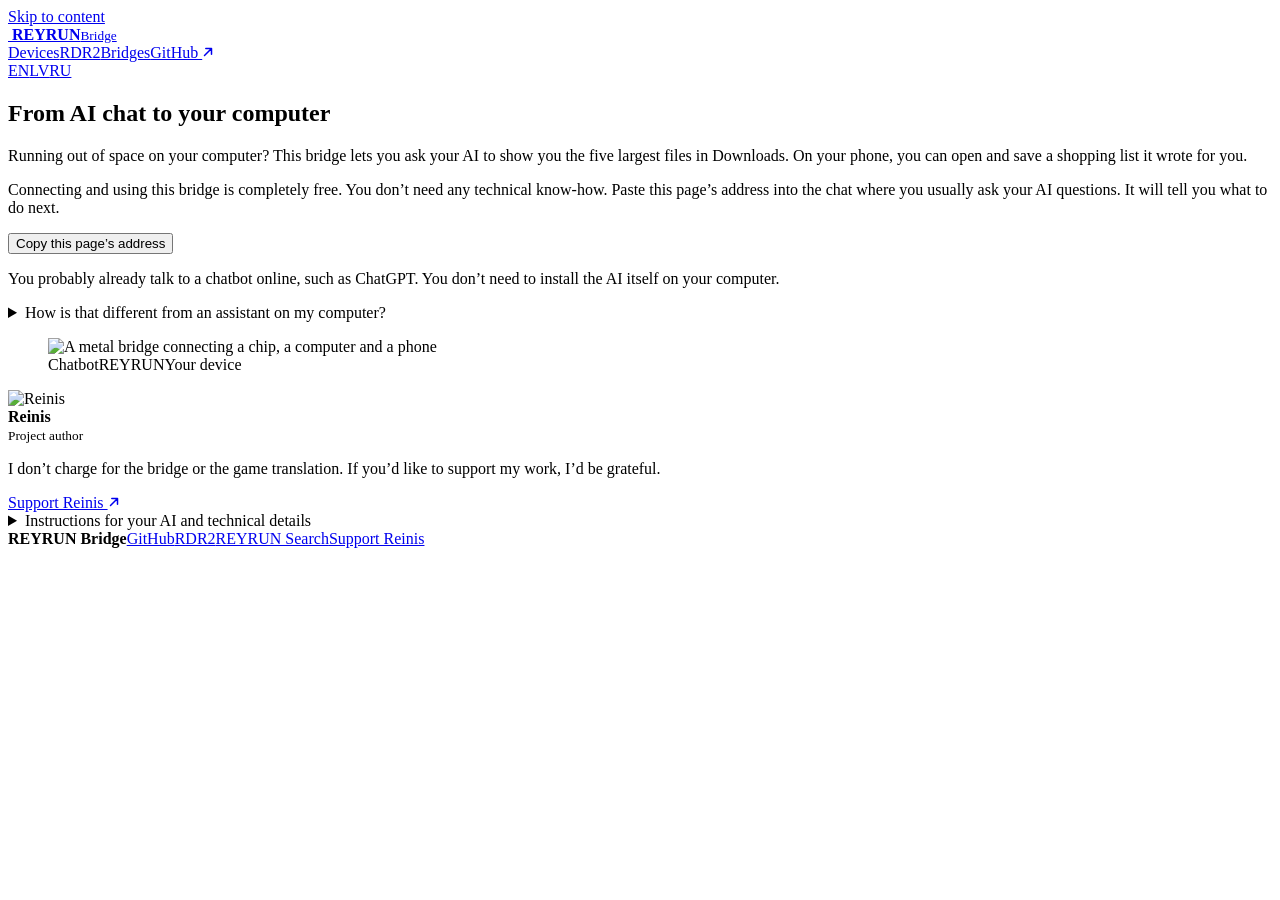
==== commit abeedd9e: "Explain the free bridge in plain language and copy the current page address" ====
--- a/web/en/index.html
+++ b/web/en/index.html
@@ -1,24 +1,24 @@
-<!doctype html><html lang="en"><head><meta charset="utf-8"><meta name="viewport" content="width=device-width,initial-scale=1"><title>REYRUN Bridge — Give your chatbot hands and eyes.</title><meta name="description" content="Give your chatbot a specific job. It can read a note on your computer, set a timer on Android or add a reminder on your iPhone."><meta name="theme-color" content="#091329"><link rel="canonical" href="https://reyrun-chatbot-bridge.runcisreinis.chatgpt.site/en/"><link rel="alternate" hreflang="lv" href="https://reyrun-chatbot-bridge.runcisreinis.chatgpt.site/"><link rel="alternate" hreflang="en" href="https://reyrun-chatbot-bridge.runcisreinis.chatgpt.site/en/"><link rel="alternate" hreflang="ru" href="https://reyrun-chatbot-bridge.runcisreinis.chatgpt.site/ru/"><meta property="og:type" content="website">
+<!doctype html><html lang="en"><head><meta charset="utf-8"><meta name="viewport" content="width=device-width,initial-scale=1"><title>REYRUN Bridge — From AI chat to your computer</title><meta name="description" content="Running out of space on your computer? This bridge lets you ask your AI to show you the five largest files in Downloads. On your phone, you can open and save a shopping list it wrote for you."><meta name="theme-color" content="#091329"><link rel="canonical" href="https://reyrun-chatbot-bridge.runcisreinis.chatgpt.site/en/"><link rel="alternate" type="text/markdown" href="https://raw.githubusercontent.com/runcisreinis-glitch/REYRUN-Chatbot-Bridge/main/skill/reyrun-chatbot-bridge/SKILL.md"><link rel="alternate" hreflang="lv" href="https://reyrun-chatbot-bridge.runcisreinis.chatgpt.site/"><link rel="alternate" hreflang="en" href="https://reyrun-chatbot-bridge.runcisreinis.chatgpt.site/en/"><link rel="alternate" hreflang="ru" href="https://reyrun-chatbot-bridge.runcisreinis.chatgpt.site/ru/"><meta property="og:type" content="website">
 <meta property="og:site_name" content="REYRUN Bridge">
 <meta property="og:url" content="https://reyrun-chatbot-bridge.runcisreinis.chatgpt.site/en/">
-<meta property="og:title" content="REYRUN Bridge · Give your chatbot hands and eyes.">
+<meta property="og:title" content="REYRUN Bridge · From AI chat to your computer">
 <meta property="og:description" content="Connect a chatbot to your computer or phone. Choose Windows, Mac, Linux, Android or iPhone and try a device-specific task.">
 <meta property="og:locale" content="en_US">
 <meta property="og:locale:alternate" content="lv_LV">
 <meta property="og:locale:alternate" content="ru_RU">
-<meta property="og:image" content="https://reyrun-chatbot-bridge.runcisreinis.chatgpt.site/assets/bridge-en-v2.jpg">
+<meta property="og:image" content="https://reyrun-chatbot-bridge.runcisreinis.chatgpt.site/assets/bridge-en-v3.jpg">
 <meta property="og:image:width" content="1200">
 <meta property="og:image:height" content="630">
 <meta property="og:image:type" content="image/jpeg">
 <meta property="og:image:alt" content="REYRUN. A metal bridge links a chip, a computer and a phone on sapphire-blue bases.">
 <meta name="twitter:card" content="summary_large_image">
-<meta name="twitter:title" content="REYRUN Bridge · Give your chatbot hands and eyes.">
+<meta name="twitter:title" content="REYRUN Bridge · From AI chat to your computer">
 <meta name="twitter:description" content="Connect a chatbot to your computer or phone. Choose Windows, Mac, Linux, Android or iPhone and try a device-specific task.">
-<meta name="twitter:image" content="https://reyrun-chatbot-bridge.runcisreinis.chatgpt.site/assets/bridge-en-v2.jpg">
+<meta name="twitter:image" content="https://reyrun-chatbot-bridge.runcisreinis.chatgpt.site/assets/bridge-en-v3.jpg">
 <meta name="twitter:image:alt" content="REYRUN. A metal bridge links a chip, a computer and a phone on sapphire-blue bases."><link rel="icon" href="/assets/reyrun.png"><script src="/assets/theme.js"></script><link rel="stylesheet" href="/assets/site.css"><link rel="stylesheet" href="/assets/bridge-glass.css"><script defer src="/assets/site.js"></script></head><body><a class="skip" href="#main">Skip to content</a><header class="masthead"><div class="wrap"><a class="brand" href="/en/"><img alt="" src="/assets/reyrun.png"> <span class="brand-type"><strong>REYRUN</strong><small>Bridge</small></span></a><nav class="navmain"><a href="#devices">Devices</a><a href="#rdr2">RDR2</a><a href="#bridges">Bridges</a><a href="https://github.com/runcisreinis-glitch/REYRUN-Chatbot-Bridge">GitHub <svg class="out-link" aria-hidden="true" width="12" height="12" viewBox="0 0 12 12" fill="none" stroke="currentColor" stroke-width="1.5" stroke-linecap="round" stroke-linejoin="round"><path d="M2.5 9.5 9.5 2.5M3.8 2.5h5.7v5.7"/></svg></a></nav><div class="preferences"><nav class="langs language-controls" aria-label="Language"><a lang="en" hreflang="en" href="/en/" aria-label="English" aria-current="page"><img class="flag" src="/assets/flags/gb.svg" alt="">EN</a><a lang="lv" hreflang="lv" href="/" aria-label="Latviski"><img class="flag" src="/assets/flags/lv.svg" alt="">LV</a><a lang="ru" hreflang="ru" href="/ru/" aria-label="Русский"><img class="flag" src="/assets/flags/ru.svg" alt="">RU</a></nav><button hidden type="button" class="theme-switch" data-theme-switch aria-label="Dark mode" aria-pressed="false" data-light="Switch to light mode" data-dark="Switch to dark mode"><span class="sun" aria-hidden="true">☼</span><span class="moon" aria-hidden="true">☾</span></button></div></div></header>
-<main id="main"><section class="hero"><div class="wrap heroGrid"><div><h1>Give your chatbot <span>hands and eyes.</span></h1><p>Give your chatbot a specific job. It can read a note on your computer, set a timer on Android or add a reminder on your iPhone.</p><p id="device-label" class="device-label">Which device should your chatbot work on?</p><nav class="device-links" aria-labelledby="device-label"><a href="#device-windows">Windows</a><a href="#device-mac">Mac · macOS</a><a href="#device-android">Android</a><a href="#device-iphone">iPhone · iPad</a><a href="#device-linux">Linux</a></nav></div><figure class="bridge-frame"><img class="bridge-model" src="/assets/bridge-model.webp" width="1120" height="590" fetchpriority="high" alt="A metal bridge connecting a chip, a computer and a phone"><figcaption><span>Chatbot</span><span>REYRUN</span><span>Your device</span></figcaption></figure></div></section>
-<div class="wrap"><section id="devices" class="content devices"><h2>Connect your device</h2><details class="device-guide" id="device-windows"><summary><b>Windows</b><span>Work with files on your computer</span></summary><div class="device-steps"><div class="route-step"><h3>ChatGPT · Desktop Commander Remote</h3><p>Open the official Windows launcher. Connect the Remote Desktop Commander app in ChatGPT and sign in. Match the device code to the one in your terminal, confirm it and leave the terminal open. Ask the chat to list your connected devices and read one line of your test file. Press Ctrl+C to stop the connection.</p><div class="route-actions"><a href="https://mcp.desktopcommander.app/remote-windows.cmd">Download Windows launcher →</a><a href="https://desktopcommander.app/help/devices/connect-computer">Official setup guide →</a><a href="https://chatgpt.com/apps/remote-desktop-commander/asdk_app_6a057d268ebc81919918d37eec718425">Connect in ChatGPT →</a></div></div><div class="route-step"><h3>Claude Desktop · REYRUN</h3><p>Download the REYRUN launcher and open it on the computer where Claude Desktop is installed. Quit and reopen Claude Desktop. Ask it to create a note in its workspace and read it back.</p><div class="route-actions"><a href="/launchers/REYRUN-filesystem-Windows.cmd">REYRUN · Windows →</a></div></div></div></details><details class="device-guide" id="device-mac"><summary><b>Mac · macOS</b><span>Work with files on your computer</span></summary><div class="device-steps"><div class="route-step"><h3>ChatGPT · Desktop Commander Remote</h3><p>Open the official guide and run its Mac setup command in Terminal. Connect the Remote Desktop Commander app in ChatGPT and sign in. Match the device code to the one in your terminal, confirm it and leave the terminal open. Ask the chat to list your connected devices and read one line of your test file. Press Ctrl+C to stop the connection.</p><div class="route-actions"><a href="https://desktopcommander.app/help/devices/connect-computer">Official setup guide →</a><a href="https://chatgpt.com/apps/remote-desktop-commander/asdk_app_6a057d268ebc81919918d37eec718425">Connect in ChatGPT →</a></div></div><div class="route-step"><h3>Claude Desktop · REYRUN</h3><p>Download the REYRUN launcher and open it on the computer where Claude Desktop is installed. Unzip the download and open the .command file inside. Quit and reopen Claude Desktop. Ask it to create a note in its workspace and read it back.</p><div class="route-actions"><a href="/launchers/REYRUN-filesystem-macOS.command.zip">REYRUN · macOS →</a></div></div></div></details><details class="device-guide" id="device-android"><summary><b>Android</b><span>Timers, files and notes</span></summary><div class="device-steps"><div class="route-step"><h3>Google Gemini · Android</h3><p>Open the Gemini app on your phone and ask it to set a five-minute timer. Open the Clock app to see it count down. If Gemini cannot set it, check that Device assistance (formerly Utilities) is enabled in Connected Apps.</p><div class="route-actions"><a href="https://play.google.com/store/apps/details?id=com.google.android.apps.bard">Google Play · Gemini →</a><a href="https://support.google.com/gemini/answer/15235441">Google’s guide →</a></div></div><div class="route-step"><h3>ChatGPT · Desktop Commander Remote</h3><p>For files on the Android device, the developer documents an experimental Termux connection. After pairing, ask the chat how much space is free on the phone. Access follows Termux permissions. Android may stop the connection in the background.</p><div class="route-actions"><a href="https://desktopcommander.app/help/devices/connect-android-phone">Developer’s Android guide →</a></div></div><div class="route-step"><h3>With another web chatbot</h3><p>Have the chatbot prepare a note or an email draft. Review it on your phone, then choose whether to save the file or open the draft in your mail app. You choose when to send.</p><div class="route-actions"><a href="/en/phone/">Prepare a note or email →</a><a href="/en/start/">Check a file checksum →</a></div></div></div></details><details class="device-guide" id="device-iphone"><summary><b>iPhone · iPad</b><span>Reminders and notes</span></summary><div class="device-steps"><div class="route-step"><h3>Claude · Apple Reminders</h3><p>Open Claude on your iPhone or iPad and ask it to add a reminder called “REYRUN test” to an existing list. Allow access to Reminders when prompted. Open Apple Reminders to check the item. You can revoke access under Claude in your device settings.</p><div class="route-actions"><a href="https://apps.apple.com/app/id6473753684">App Store · Claude →</a><a href="https://support.claude.com/en/articles/11869619-use-claude-with-ios-apps">Anthropic’s guide →</a></div></div><div class="route-step"><h3>With another web chatbot</h3><p>Have the chatbot prepare a note or an email draft. Review it on your phone, then choose whether to save the file or open the draft in your mail app. You choose when to send.</p><div class="route-actions"><a href="/en/phone/">Prepare a note or email →</a><a href="/en/start/">Check a file checksum →</a></div></div></div></details><details class="device-guide" id="device-linux"><summary><b>Linux</b><span>Work with files on your computer</span></summary><div class="device-steps"><div class="route-step"><h3>ChatGPT · Desktop Commander Remote</h3><p>Open the official guide and run its Linux setup command in your terminal. Connect the Remote Desktop Commander app in ChatGPT and sign in. Match the device code to the one in your terminal, confirm it and leave the terminal open. Ask the chat to list your connected devices and read one line of your test file. Press Ctrl+C to stop the connection.</p><div class="route-actions"><a href="https://desktopcommander.app/help/devices/connect-computer">Official setup guide →</a><a href="https://chatgpt.com/apps/remote-desktop-commander/asdk_app_6a057d268ebc81919918d37eec718425">Connect in ChatGPT →</a></div></div></div></details></section><section class="content board"><article class="pane"><h2>What to say to your chatbot</h2><blockquote class="calltext" id="prompt">Choose the route on this page that fits my device and chat. For a computer, give me the ready-made launcher or the official setup step. For a phone, suggest one action and tell me where to check the result. If this chat can only share a link, prepare a note that I can open on my phone. https://reyrun-chatbot-bridge.runcisreinis.chatgpt.site/en/</blockquote><div class="btns"><button class="btn" data-copy data-ok="Copied" data-selected="Text selected">Copy for my chat</button><a href="/download/REYRUN-Bridge-Skill.zip" download>Guide for AI (.zip)</a></div><p class="small">The file launcher connects one workspace to an existing Claude Desktop installation. After opening the launcher, quit and reopen Claude Desktop. On Mac open the .command file inside the ZIP. Your system may show its own first-use confirmation.</p></article><aside class="person"><div class="byline"><img src="/assets/reinis.webp" alt="Reinis"><div><strong>Reinis</strong><br><small>Project author</small></div></div><p>The bridges and the game translation are free to use. If they helped you, your support gives Reinis time for the next translation and more testing.</p><a class="btn" href="https://reyrun-rekursive-deep-search.runcisreinis.chatgpt.site/support.html">Support Reinis <svg class="out-link" aria-hidden="true" width="12" height="12" viewBox="0 0 12 12" fill="none" stroke="currentColor" stroke-width="1.5" stroke-linecap="round" stroke-linejoin="round"><path d="M2.5 9.5 9.5 2.5M3.8 2.5h5.7v5.7"/></svg></a></aside></section>
+<main id="main"><section class="hero"><div class="wrap heroGrid"><div class="hero-intro"><h1>From AI chat <span>to your computer</span></h1><p>Running out of space on your computer? This bridge lets you ask your AI to show you the five largest files in Downloads. On your phone, you can open and save a shopping list it wrote for you.</p><p>Connecting and using this bridge is completely free. You don’t need any technical know-how. Paste this page’s address into the chat where you usually ask your AI questions. It will tell you what to do next.</p><div class="start-chat"><button type="button" class="btn primary" data-copy data-ok="Address copied" data-selected="Address selected. Choose Copy." aria-live="polite">Copy this page’s address</button><p class="calltext" id="page-address" hidden>https://reyrun-chatbot-bridge.runcisreinis.chatgpt.site/en/</p><noscript><p class="calltext">https://reyrun-chatbot-bridge.runcisreinis.chatgpt.site/en/</p></noscript></div><p class="chat-definition">You probably already talk to a chatbot online, such as ChatGPT. You don’t need to install the AI itself on your computer.</p><details class="chat-difference"><summary>How is that different from an assistant on my computer?</summary><p>An online chat can’t see your files on its own. An assistant running on your computer can open files you give it access to. A bridge can give an online chat that access too.</p></details></div><figure class="bridge-frame"><img class="bridge-model" src="/assets/bridge-model.webp" width="1120" height="590" fetchpriority="high" alt="A metal bridge connecting a chip, a computer and a phone"><figcaption><span>Chatbot</span><span>REYRUN</span><span>Your device</span></figcaption></figure></div></section>
+<div class="wrap"><section class="author-support"><aside class="person"><div class="byline"><img src="/assets/reinis.webp" alt="Reinis"><div><strong>Reinis</strong><br><small>Project author</small></div></div><p>I don’t charge for the bridge or the game translation. If you’d like to support my work, I’d be grateful.</p><a class="btn" href="https://reyrun-rekursive-deep-search.runcisreinis.chatgpt.site/support.html">Support Reinis <svg class="out-link" aria-hidden="true" width="12" height="12" viewBox="0 0 12 12" fill="none" stroke="currentColor" stroke-width="1.5" stroke-linecap="round" stroke-linejoin="round"><path d="M2.5 9.5 9.5 2.5M3.8 2.5h5.7v5.7"/></svg></a></aside></section><details class="guide technical" id="technical"><summary>Instructions for your AI and technical details</summary><h2>Skill for your AI chat</h2><p>If the user sends only this page’s address, help them connect their chat to their own computer. Use an existing connection if it fits. Otherwise, ask which operating system they use only if you do not know, then provide the matching launcher or official setup link. Say what to open and what the user must approve. If this chat cannot connect to the device, name a compatible chat.</p><p><a href="/download/REYRUN-Bridge-Skill.zip" download>ZIP</a> · <a href="https://github.com/runcisreinis-glitch/REYRUN-Chatbot-Bridge">GitHub</a></p><p>On Windows, download and open one file. The first time you connect to ChatGPT, you also need to confirm your computer in the browser. If it’s already connected, you can ask about your files right away.</p><h3>Message to paste into your chat</h3><blockquote class="calltext" id="prompt">Help me connect this chat to my computer. Find the five largest files in Downloads and show me their sizes. Keep all my files. Use the REYRUN skill and tell me when to click. https://reyrun-chatbot-bridge.runcisreinis.chatgpt.site/en/ https://raw.githubusercontent.com/runcisreinis-glitch/REYRUN-Chatbot-Bridge/main/skill/reyrun-chatbot-bridge/SKILL.md</blockquote><div class="device-choice"><p id="device-label" class="device-label">Which device should your chatbot work on?</p><nav class="device-links" aria-labelledby="device-label"><a href="#device-windows">Windows</a><a href="#device-mac">Mac · macOS</a><a href="#device-android">Android</a><a href="#device-iphone">iPhone · iPad</a><a href="#device-linux">Linux</a></nav></div><section id="devices" class="content devices"><h2>Connect your device</h2><details class="device-guide" id="device-windows"><summary><b>Windows</b><span>Work with files on your computer</span></summary><div class="device-steps"><div class="route-step"><h3>ChatGPT · Desktop Commander Remote</h3><p>Open the official Windows launcher. Connect the Remote Desktop Commander app in ChatGPT and sign in. Match the device code to the one in your terminal, confirm it and leave the terminal open. Ask the chat to list your connected devices and read one line of your test file. Press Ctrl+C to stop the connection.</p><div class="route-actions"><a href="https://mcp.desktopcommander.app/remote-windows.cmd">Download Windows launcher →</a><a href="https://desktopcommander.app/help/devices/connect-computer">Official setup guide →</a><a href="https://chatgpt.com/apps/remote-desktop-commander/asdk_app_6a057d268ebc81919918d37eec718425">Connect in ChatGPT →</a></div></div><div class="route-step"><h3>Claude Desktop · REYRUN</h3><p>Download the REYRUN launcher and open it on the computer where Claude Desktop is installed. Quit and reopen Claude Desktop. Ask it to create a note in its workspace and read it back.</p><div class="route-actions"><a href="/launchers/REYRUN-filesystem-Windows.cmd">REYRUN · Windows →</a></div></div></div></details><details class="device-guide" id="device-mac"><summary><b>Mac · macOS</b><span>Work with files on your computer</span></summary><div class="device-steps"><div class="route-step"><h3>ChatGPT · Desktop Commander Remote</h3><p>Open the official guide and run its Mac setup command in Terminal. Connect the Remote Desktop Commander app in ChatGPT and sign in. Match the device code to the one in your terminal, confirm it and leave the terminal open. Ask the chat to list your connected devices and read one line of your test file. Press Ctrl+C to stop the connection.</p><div class="route-actions"><a href="https://desktopcommander.app/help/devices/connect-computer">Official setup guide →</a><a href="https://chatgpt.com/apps/remote-desktop-commander/asdk_app_6a057d268ebc81919918d37eec718425">Connect in ChatGPT →</a></div></div><div class="route-step"><h3>Claude Desktop · REYRUN</h3><p>Download the REYRUN launcher and open it on the computer where Claude Desktop is installed. Unzip the download and open the .command file inside. Quit and reopen Claude Desktop. Ask it to create a note in its workspace and read it back.</p><div class="route-actions"><a href="/launchers/REYRUN-filesystem-macOS.command.zip">REYRUN · macOS →</a></div></div></div></details><details class="device-guide" id="device-android"><summary><b>Android</b><span>Timers, files and notes</span></summary><div class="device-steps"><div class="route-step"><h3>Google Gemini · Android</h3><p>Open the Gemini app on your phone and ask it to set a five-minute timer. Open the Clock app to see it count down. If Gemini cannot set it, check that Device assistance (formerly Utilities) is enabled in Connected Apps.</p><div class="route-actions"><a href="https://play.google.com/store/apps/details?id=com.google.android.apps.bard">Google Play · Gemini →</a><a href="https://support.google.com/gemini/answer/15235441">Google’s guide →</a></div></div><div class="route-step"><h3>ChatGPT · Desktop Commander Remote</h3><p>For files on the Android device, the developer documents an experimental Termux connection. After pairing, ask the chat how much space is free on the phone. Access follows Termux permissions. Android may stop the connection in the background.</p><div class="route-actions"><a href="https://desktopcommander.app/help/devices/connect-android-phone">Developer’s Android guide →</a></div></div><div class="route-step"><h3>With another web chatbot</h3><p>Have the chatbot prepare a note or an email draft. Review it on your phone, then choose whether to save the file or open the draft in your mail app. You choose when to send.</p><div class="route-actions"><a href="/en/phone/">Prepare a note or email →</a><a href="/en/start/">Check a file checksum →</a></div></div></div></details><details class="device-guide" id="device-iphone"><summary><b>iPhone · iPad</b><span>Reminders and notes</span></summary><div class="device-steps"><div class="route-step"><h3>Claude · Apple Reminders</h3><p>Open Claude on your iPhone or iPad and ask it to add a reminder called “REYRUN test” to an existing list. Allow access to Reminders when prompted. Open Apple Reminders to check the item. You can revoke access under Claude in your device settings.</p><div class="route-actions"><a href="https://apps.apple.com/app/id6473753684">App Store · Claude →</a><a href="https://support.claude.com/en/articles/11869619-use-claude-with-ios-apps">Anthropic’s guide →</a></div></div><div class="route-step"><h3>With another web chatbot</h3><p>Have the chatbot prepare a note or an email draft. Review it on your phone, then choose whether to save the file or open the draft in your mail app. You choose when to send.</p><div class="route-actions"><a href="/en/phone/">Prepare a note or email →</a><a href="/en/start/">Check a file checksum →</a></div></div></div></details><details class="device-guide" id="device-linux"><summary><b>Linux</b><span>Work with files on your computer</span></summary><div class="device-steps"><div class="route-step"><h3>ChatGPT · Desktop Commander Remote</h3><p>Open the official guide and run its Linux setup command in your terminal. Connect the Remote Desktop Commander app in ChatGPT and sign in. Match the device code to the one in your terminal, confirm it and leave the terminal open. Ask the chat to list your connected devices and read one line of your test file. Press Ctrl+C to stop the connection.</p><div class="route-actions"><a href="https://desktopcommander.app/help/devices/connect-computer">Official setup guide →</a><a href="https://chatgpt.com/apps/remote-desktop-commander/asdk_app_6a057d268ebc81919918d37eec718425">Connect in ChatGPT →</a></div></div></div></details></section><section class="content"><article class="pane"><h2>If you use Claude Desktop</h2><p>If you use Claude Desktop, the Windows or Mac launcher connects one REYRUN workspace folder. Quit Claude Desktop and open it again to use that folder. On Mac open the .command file inside the ZIP. Your system may show its own first-use confirmation.</p><div class="btns"><a class="btn" href="/launchers/REYRUN-filesystem-Windows.cmd" download>Download Windows launcher</a><a class="btn" href="/launchers/REYRUN-filesystem-macOS.command.zip" download>Download Mac launcher</a><a href="/download/REYRUN-Bridge-Skill.zip" download>Instructions for your AI (.zip)</a></div></article></section>
 <section id="chatgpt" class="content pane"><h2>Using ChatGPT on the web?</h2><div class="btns"><a class="btn primary" href="https://mcp.desktopcommander.app/remote-windows.cmd">Windows launcher for ChatGPT</a><a class="btn" href="https://desktopcommander.app/help/devices/connect-computer">Mac and Linux setup</a><a class="btn" href="https://chatgpt.com/apps/remote-desktop-commander/asdk_app_6a057d268ebc81919918d37eec718425">Open the ChatGPT connector</a></div><p>Pair your Windows, Mac or Linux computer using the Desktop Commander guide. When the terminal shows “Device ready”, ChatGPT can work with files on that computer, even if you open your chat on a phone. To act on the phone itself, use the Android or iPhone guide above.</p><small><a href="https://desktopcommander.app/help/devices/connect-computer">Desktop Commander</a> · <a href="https://desktopcommander.app/help/account-billing/plans-and-tool-call-limits">Free plan</a></small></section>
 <section id="rdr2" class="content pane"><h2>Install RDR2 in Latvian</h2><p>For Story Mode on Windows. If your game already has the tested builds of Universal RDR2 String Translator and Ultimate ASI Loader x64 9.7.4, close the game, download the XML installer and open it. It checks both plug-ins by checksum, saves a copy of any previous Latvian XML and installs the verified translation. If it finds a different base translation or a missing plug-in, it stops and gives you the installation guide.</p><div class="btns"><a class="btn primary" href="/launchers/REYRUN-RDR2-Install-XML.cmd" download>Install Latvian XML</a><a class="btn" href="/launchers/REYRUN-RDR2-Restore-XML.cmd" download>Restore previous XML</a></div><p>Download and open the Windows launcher. It looks for the game in Steam, Rockstar and Epic libraries and stages a verified Latvian translation file in the workspace. If several folders match, you choose the right one. Give your AI the installer guide for the plug-in, loader, backup and Story Mode check.</p><div class="btns"><a class="btn" href="/launchers/REYRUN-rdr2-Windows.cmd" download>Download the RDR2 launcher</a><a class="btn" href="https://reyrun-rdr2-latviski.runcisreinis.chatgpt.site/en/install/">Open translation instructions <svg class="out-link" aria-hidden="true" width="12" height="12" viewBox="0 0 12 12" fill="none" stroke="currentColor" stroke-width="1.5" stroke-linecap="round" stroke-linejoin="round"><path d="M2.5 9.5 9.5 2.5M3.8 2.5h5.7v5.7"/></svg></a></div></section>
-<section id="bridges" class="content"><h2>Choose a bridge for the job</h2><p class="lead">Start with limited-access tools you can try in the background. Specialised tools and file exchange follow. GitHub stars measure interest in the named repository. Open a card for its test, version and sources. On a phone the sample checks one file. LocalSend, Nextcloud and Apple Shortcuts can hand files between compatible apps that are already set up. These routes do not control the whole phone screen.</p><div class="filters" aria-label="All devices"><button type="button" data-filter="all" aria-pressed="true">All devices</button><button type="button" data-filter="Windows" aria-pressed="false">Windows</button><button type="button" data-filter="macOS" aria-pressed="false">Mac · macOS</button><button type="button" data-filter="Linux" aria-pressed="false">Linux</button><button type="button" data-filter="Android" aria-pressed="false">Android</button><button type="button" data-filter="iOS" aria-pressed="false">iPhone · iPad</button></div><div class="methods"><details class="method" data-platforms="Windows macOS"><summary><span class="index">01</span><span><strong>Filesystem MCP · 2.3.0</strong><span class="meta">Workspace files · Windows · macOS · GitHub ★ 91 934</span><span class="brief">Best for files in a selected job folder. An AI assistant can organize the project and copy files without changing their bytes.</span></span><span aria-hidden="true" class="plus">+</span></summary><div class="inside"><div class="btns"><a class="btn" href="/launchers/REYRUN-filesystem-Windows.cmd" download>Windows</a><a class="btn" href="/launchers/REYRUN-filesystem-macOS.command.zip" download>macOS</a></div><p><b>Test result</b> · We ran the actual 2.3.0 server on Linux. It listed the allowed folders, read file metadata, copied binary data intact and refused access outside the selected folders. On a physical Windows PC with Node already present a fresh install took 6.68 seconds. A Unicode note survived a write/read round trip and access outside the workspace was refused.</p><p><b>2026 field notes</b> · A March user report showed client roots replacing command-line choices. This recipe uses --confine-roots and checks the effective list.</p><p><b>Parallel work</b> · Assign one writer per folder. Separate folders can use separate connections.</p><p class="small">For a read-only session add --read-only. Check whether the destination exists before copying. The copy_file tool refuses to overwrite an existing file. Browser-only chats without a local connection can guide the user.</p><ul><li><a href="https://github.com/modelcontextprotocol/servers/blob/main/src/filesystem/README.md">Filesystem MCP · tools and directory rules</a></li><li><a href="https://github.com/modelcontextprotocol/servers/releases/tag/v2.4.0">Filesystem 2.3.0 release</a></li><li><a href="https://modelcontextprotocol.io/docs/develop/connect-local-servers">Desktop client setup for Windows and macOS</a></li><li><a href="https://github.com/modelcontextprotocol/servers/issues/3602">User report on effective roots, 16 March 2026</a></li><li><a href="https://api.github.com/repos/modelcontextprotocol/servers">GitHub · modelcontextprotocol/servers</a></li><li><a href="https://github.com/runcisreinis-glitch/REYRUN-Chatbot-Bridge/blob/main/research/windows-filesystem.json">Windows · JSON</a></li><li><a href="https://github.com/runcisreinis-glitch/REYRUN-Chatbot-Bridge/actions/runs/43119957278">Windows + macOS · CI</a></li></ul></div></details><details class="method" data-platforms="Windows macOS"><summary><span class="index">02</span><span><strong>REYRUN Task Bridge · 1.0.0</strong><span class="meta">Task notes · Windows · macOS</span><span class="brief">Pass an exact stopping point to your next chat. Each job has its own revision history.</span></span><span aria-hidden="true" class="plus">+</span></summary><div class="inside"><div class="btns"><a class="btn" href="/launchers/REYRUN-jobs-Windows.cmd" download>Windows</a><a class="btn" href="/launchers/REYRUN-jobs-macOS.command.zip" download>macOS</a></div><p><b>Test result</b> · Physical Windows PC, Node 24.19, 01:11 Riga time. Two launcher runs configured the connection in test folders with spaces in their names, preserving the original setting. One client process saved revision 1. Another read it. A stale write was refused. Four simultaneous local clients saved four separate jobs. One of four writers won the shared record. A fresh process recovered all five jobs.</p><p><b>2026 field notes</b> · Project test on 12 November (Riga).</p><p><b>Parallel work</b> · Four concurrent clients and five recovered jobs tested.</p><p class="small">This profile stores job notes. Choose Filesystem for copying files.</p><ul><li><a href="https://github.com/runcisreinis-glitch/REYRUN-Chatbot-Bridge/blob/main/research/reinis.json">Windows · JSON</a></li><li><a href="https://github.com/runcisreinis-glitch/REYRUN-Chatbot-Bridge/blob/main/research/parallel.json">4 × stdio</a></li><li><a href="https://github.com/runcisreinis-glitch/REYRUN-Chatbot-Bridge/actions/runs/43119957278">Windows + macOS · CI</a></li></ul></div></details><details class="method" data-platforms="Windows macOS"><summary><span class="index">03</span><span><strong>Microsoft Playwright MCP · 0.0.85</strong><span class="meta">Isolated browser · Windows · macOS · GitHub ★ 39 515</span><span class="brief">Best for testing your own web project when you need to find controls, navigate or inspect readable page content. Each job can have a fresh browser profile.</span></span><span aria-hidden="true" class="plus">+</span></summary><div class="inside"><div class="btns"><a class="btn" href="/launchers/REYRUN-playwright-Windows.cmd" download>Windows</a><a class="btn" href="/launchers/REYRUN-playwright-macOS.command.zip" download>macOS</a></div><p><b>Test result</b> · On both Windows and macOS our launcher opened a separate Chrome process and returned a screenshot to the chat client. The test decoded the actual PNG pixels. The page used in this check was blank.</p><p><b>2026 field notes</b> · A Japanese hands-on comparison tested browser processes and sign-in state separately. The author recommends explicitly selecting isolated profiles for parallel jobs.</p><p><b>Parallel work</b> · Use a separate process and profile per concurrent browser session. Our check opened one per operating system.</p><p class="small">The new profile starts without your personal sign-in. The default tool list includes code execution. The project says --allowed-origins is not a complete network boundary. Use a trusted test site and client-side tool permissions.</p><ul><li><a href="https://github.com/microsoft/playwright-mcp/releases/tag/v0.0.85">Microsoft release · 9 November 2026</a></li><li><a href="https://github.com/microsoft/playwright-mcp">Microsoft · browser profiles and documented options</a></li><li><a href="https://github.com/microsoft/playwright-mcp/actions/runs/43074928448">Author tests on Windows, macOS and Ubuntu · 11 November</a></li><li><a href="https://zenn.dev/ruri/articles/playwright-multi-session-isolation">Japanese first-person profile comparison · 29 June 2026</a></li><li><a href="https://api.github.com/repos/microsoft/playwright-mcp">GitHub · microsoft/playwright-mcp</a></li><li><a href="https://github.com/runcisreinis-glitch/REYRUN-Chatbot-Bridge/actions/runs/43119957278">Windows + macOS · CI</a></li></ul></div></details><details class="method" data-platforms="Windows macOS"><summary><span class="index">04</span><span><strong>Chrome DevTools MCP · 1.13.0</strong><span class="meta">Isolated browser · Windows · macOS · GitHub ★ 55 113</span><span class="brief">Choose it for visual checks. A restricted tool set can navigate to an approved project page and take a screenshot.</span></span><span aria-hidden="true" class="plus">+</span></summary><div class="inside"><div class="btns"><a class="btn" href="/launchers/REYRUN-devtools-Windows.cmd" download>Windows</a><a class="btn" href="/launchers/REYRUN-devtools-macOS.command.zip" download>macOS</a></div><p><b>Test result</b> · On both Windows and macOS our launcher opened a separate Chrome process and returned a screenshot to the chat client. The test decoded the actual PNG pixels. The page used in this check was blank.</p><p><b>2026 field notes</b> · A macOS user reported a test Chrome process persisting after abnormal server termination. A Chinese practitioner separately published a Debian test log and identified the modes they did not test.</p><p><b>Parallel work</b> · Each session has its own Chrome process. A shared profile can mix up tabs.</p><p class="small">This profile is temporary. Existing personal tabs belong to a different connection mode. Screenshots can contain private data displayed on the test page. Stop the session through the client.</p><ul><li><a href="https://github.com/ChromeDevTools/chrome-devtools-mcp/releases/tag/chrome-devtools-mcp-v1.13.0">Chrome DevTools release · 11 November 2026</a></li><li><a href="https://github.com/ChromeDevTools/chrome-devtools-mcp/blob/main/docs/configuration.md">Chrome DevTools MCP · configuration</a></li><li><a href="https://github.com/ChromeDevTools/chrome-devtools-mcp/actions/runs/43058501937">Upstream Windows/macOS/Ubuntu test matrix · 11 November</a></li><li><a href="https://github.com/ChromeDevTools/chrome-devtools-mcp/issues/2621">macOS report about abrupt termination · 26 August 2026</a></li><li><a href="https://friendlyai.top/projects/chrome-devtools-mcp/">Chinese practitioner’s test log · 21 October 2026</a></li><li><a href="https://github.com/ChromeDevTools/chrome-devtools-mcp/actions/runs/43105363963">Later upstream pre-release run · macOS/Node 22 failure</a></li><li><a href="https://api.github.com/repos/ChromeDevTools/chrome-devtools-mcp">GitHub · ChromeDevTools/chrome-devtools-mcp</a></li><li><a href="https://github.com/runcisreinis-glitch/REYRUN-Chatbot-Bridge/actions/runs/43119957278">Windows + macOS · CI</a></li></ul></div></details><details class="method" data-platforms="Windows macOS"><summary><span class="index">05</span><span><strong>Desktop Commander · Remote / Local</strong><span class="meta">File inspection · Windows · macOS · GitHub ★ 10 284</span><span class="brief">Use files and terminal sessions in the background. Our local launcher offers three inspection tools in one workspace.</span></span><span aria-hidden="true" class="plus">+</span></summary><div class="inside"><div class="btns"><a class="btn" href="/launchers/REYRUN-commander-Windows.cmd" download>Windows</a><a class="btn" href="/launchers/REYRUN-commander-macOS.command.zip" download>macOS</a></div><p><b>Test result</b> · The Windows device reported version 0.3.0. Desktop Commander read a sample file created through Reinis Bridge, then wrote a replacement. Reinis Bridge read back all 22 bytes. A shared file can carry a checkpoint. It does not transfer the conversations themselves. The official remote tools cover files, the terminal and process sessions. Our file operations used no mouse or keyboard. The vendor lists Windows, macOS and Linux. This physical test used Windows.</p><p><b>2026 field notes</b> · On 13 October 2026 a Windows user running 0.2.52 reported that start_process brought console windows to the foreground. On 3 November a user running 0.3.1 reported intermittent timeouts of about 60 seconds while their device still appeared online. These are individual reports. Our file handoff succeeded.</p><p><b>Parallel work</b> · File handoff between two tools was tested. The maximum live-chat count per device was not measured.</p><p class="small">The launcher uses local package 0.3.2. Remote 0.3.0 is a separate, paired service. Use a browser profile to inspect graphical controls.</p><ul><li><a href="https://github.com/wonderwhy-er/DesktopCommanderMCP">local</a></li><li><a href="https://github.com/desktop-commander/remote-desktop-commander">remote</a></li><li><a href="https://desktopcommander.app/help/getting-started/what-is-desktop-commander">help</a></li><li><a href="https://github.com/wonderwhy-er/DesktopCommanderMCP/issues/852">reportFocus</a></li><li><a href="https://github.com/desktop-commander/remote-desktop-commander/issues/90">reportTimeout</a></li></ul></div></details><details class="method" data-platforms="Windows"><summary><span class="index">06</span><span><strong>Reinis Bridge · 1.0.0</strong><span class="meta">Private desktop · Windows</span><span class="brief">The project’s GitHub repository was created in an isolated OpenBot Chrome session. Afterwards the private app closed. Its local close receipt confirmed that the user’s input desktop stayed the same.</span></span><span aria-hidden="true" class="plus">+</span></summary><div class="inside"><div class="btns"></div><p><b>Test result</b> · At 00:58 Riga time on 12 November, two short background jobs ran on the existing bridge. Their execution windows overlapped for 5.011 seconds. Repeating the second request with its original key returned the completed job. Saved output offsets allow a client to resume reading.</p><p><b>2026 field notes</b> · Reinis has experienced one interactive stream. We measured two concurrent background terminal jobs. Simultaneous desktop control from two separate chats was not tested.</p><p><b>Parallel work</b> · One interactive desktop. Two observed background jobs overlapped by 5.011 seconds.</p><p class="small">This is Reinis’s personal Windows bridge. The Windows launcher in this project creates your own local connection to a folder you select. It does not install his private bridge or grant access to his PC.</p><ul><li><a href="https://github.com/runcisreinis-glitch/REYRUN-Chatbot-Bridge/blob/main/research/reinis.json">REYRUN · Windows</a></li></ul></div></details><details class="method" data-platforms="Windows macOS"><summary><span class="index">07</span><span><strong>Git worktree + bundle · Git CLI · tested 2.52.0</strong><span class="meta">File handoff · Windows · macOS · GitHub ★ 64 269</span><span class="brief">Use for handing project files between sessions without a live connection. Each job gets a separate checkout and branch. A bundle carries the committed changes to another computer.</span></span><span aria-hidden="true" class="plus">+</span></summary><div class="inside"><div class="btns"><a class="btn" href="/launchers/REYRUN-git-handoff-Windows.cmd" download>Windows</a><a class="btn" href="/launchers/REYRUN-git-handoff-macOS.command.zip" download>macOS</a></div><p><b>Test result</b> · On Linux we made two worktrees, changed one and confirmed the other was untouched. We verified the bundle and cloned the same commit and file bytes from it.</p><p><b>2026 field notes</b> · A German practical test checked two jobs in separate folders. The authors simulated the workers through controlled file changes.</p><p><b>Parallel work</b> · Two working copies tested, each on its own branch.</p><p class="small">Worktrees share the Git object store. A full branch bundle may include its earlier history. For sharing, create a dedicated repository containing only selected files. This route does not give control over the device, apps or mouse.</p><ul><li><a href="https://git-scm.com/docs/git-worktree">Git worktree manual</a></li><li><a href="https://git-scm.com/docs/git-bundle">Git bundle manual</a></li><li><a href="https://git-scm.com/downloads">Git desktop downloads</a></li><li><a href="https://www.bitblokes.de/ki-agenten-git-worktrees/">German practical two-role experiment · 9 September 2026</a></li><li><a href="https://api.github.com/repos/git/git">GitHub · git/git</a></li></ul></div></details><details class="method" data-platforms="Windows macOS Android iOS"><summary><span class="index">08</span><span><strong>REYRUN · Web Crypto</strong><span class="meta">File handoff · Windows · macOS · Android · iOS</span><span class="brief">Open a ready-made browser script and check the sample with one tap or pick a text file.</span></span><span aria-hidden="true" class="plus">+</span></summary><div class="inside"><div class="btns"><a class="btn" href="/en/start/">Open the ready-made sample</a></div><p><b>Test result</b> · On the Android 15 emulator a single screen tap processed the unchanged public sample. WebView 124.0.6367.219 returned 13 bytes, two lines and the expected SHA-256. A Chrome preview gave the same result. In an iPhone SE simulator running iOS 18.5 and WebKit the sample button gave the same result. An unsupported action was rejected. These runs used simulated devices.</p><p><b>2026 field notes</b> · We have no independent user reports about this new demo yet.</p><p><b>Parallel work</b> · Give each job its own file or receipt. One action uses the phone share sheet at a time.</p><p class="small">This is a receipt for one file. Share a relevant excerpt separately if you want the chat to interpret an error.</p><ul><li><a href="https://github.com/runcisreinis-glitch/REYRUN-Chatbot-Bridge/tree/main/web/start">REYRUN</a></li><li><a href="https://developer.mozilla.org/en-US/docs/Web/API/File_API">MDN · File API</a></li><li><a href="https://developer.mozilla.org/en-US/docs/Web/API/SubtleCrypto/digest">MDN · SubtleCrypto.digest</a></li><li><a href="https://github.com/runcisreinis-glitch/REYRUN-Chatbot-Bridge/actions/runs/43121791094/job/130863821353">Android 15 · WebView · 2026-11-11</a></li><li><a href="https://github.com/runcisreinis-glitch/REYRUN-Chatbot-Bridge/actions/runs/43121668999/job/130863410709">iPhone SE · iOS 18.5 · WebKit</a></li></ul></div></details><details class="method" data-platforms="Windows macOS Android iOS"><summary><span class="index">09</span><span><strong>LocalSend</strong><span class="meta">File handoff · Windows · macOS · Android · iOS</span><span class="brief">Send the prepared file to another device on your Wi-Fi.</span></span><span aria-hidden="true" class="plus">+</span></summary><div class="inside"><div class="btns"><a class="btn" href="/en/start/">Open the ready-made sample</a></div><p><b>Test result</b> · We did not test a two-device transfer here. Send mobile-request.json to the other device and compare the receipt ID and digest with our page.</p><p><b>2026 field notes</b> · On 25 June 2026 xueyexiao reported in Chinese that sharing from the Android file manager worked on a Redmi K70 when the LocalSend picker lacked access.</p><p><b>Parallel work</b> · Give each job its own file or receipt. One action uses the phone share sheet at a time.</p><p class="small">Needs two connected devices with LocalSend. Choose the file and the recipient.</p><ul><li><a href="https://localsend.org/download">LocalSend</a></li><li><a href="https://localsend.org/changelog">2026 · Changelog</a></li><li><a href="https://github.com/localsend/localsend/discussions/835">xueyexiao · Redmi K70 · 中文</a></li><li><a href="https://reyrun-chatbot-bridge.runcisreinis.chatgpt.site/start/mobile-request.json">REYRUN · mobile-request.json</a></li></ul></div></details><details class="method" data-platforms="Windows macOS Android iOS"><summary><span class="index">10</span><span><strong>Nextcloud Files</strong><span class="meta">File handoff · Windows · macOS · Android · iOS</span><span class="brief">Save a file prepared by the chat to your Nextcloud folder and pick it up on your computer.</span></span><span aria-hidden="true" class="plus">+</span></summary><div class="inside"><div class="btns"><a class="btn" href="/en/start/">Open the ready-made sample</a></div><p><b>Test result</b> · We did not connect a private server. Verify the ID and digest of the file fetched on the second device.</p><p><b>2026 field notes</b> · On 28 April 2026 Sanook described a queued Android photo upload in German. It finished later. Their observation concerned a photo.</p><p><b>Parallel work</b> · Give each job its own file or receipt. One action uses the phone share sheet at a time.</p><p class="small">Choose it if you already have an account and folder. Setting up a new server is a separate task.</p><ul><li><a href="https://nextcloud.com/install/">Nextcloud</a></li><li><a href="https://github.com/nextcloud/ios/issues">iOS · 2026</a></li><li><a href="https://help.nextcloud.com/t/android-client-warte-auf-hochladen/217584/18">Sanook · Android · Deutsch</a></li><li><a href="https://reyrun-chatbot-bridge.runcisreinis.chatgpt.site/start/mobile-request.json">REYRUN · mobile-request.json</a></li></ul></div></details><details class="method" data-platforms="Android"><summary><span class="index">11</span><span><strong>Termux</strong><span class="meta">Local script · Android</span><span class="brief">Check a ready-made script in Termux’s private directory on Android.</span></span><span aria-hidden="true" class="plus">+</span></summary><div class="inside"><div class="btns"><a class="btn" href="/start/mobile-termux.sh">Ready-made Termux script</a></div><p><b>Test result</b> · Run twice with sh on Linux. Each run created a separate folder and receipt with the expected digest. Execution on Android was not tested here.</p><p><b>2026 field notes</b> · On 30 April 2026 slondr reported a stuck file picker on a Pixel 9a with Android 16. A project developer reported working selection on two Samsung phones in the same thread.</p><p><b>Parallel work</b> · Give each job its own file or receipt. One action uses the phone share sheet at a time.</p><p class="small">Use with Termux already installed. The browser sample is the quick start from a plain chat.</p><ul><li><a href="https://github.com/termux/termux-app">Termux</a></li><li><a href="https://github.com/termux/termux-app/issues/5150">Android 15 · #5150</a></li><li><a href="https://github.com/termux/termux-app#installation">Termux · Installation</a></li><li><a href="https://github.com/termux/termux-api">Termux:API</a></li><li><a href="https://github.com/termux/termux-app/issues/5101">slondr · Pixel 9a · English</a></li></ul></div></details><details class="method" data-platforms="iOS macOS"><summary><span class="index">12</span><span><strong>Apple Shortcuts</strong><span class="meta">File handoff · iOS · macOS</span><span class="brief">Pass a file to an existing Apple shortcut through the share sheet.</span></span><span aria-hidden="true" class="plus">+</span></summary><div class="inside"><div class="btns"><a class="btn" href="/en/start/">Open the ready-made sample</a></div><p><b>Test result</b> · We did not run this sequence on a physical iPhone. Open the saved phone-test.txt in Files and verify that it reads REYRUN-OK.</p><p><b>2026 field notes</b> · On 28 January 2026 Japanese author anyprogram documented an iPhone/iPad shortcut for creating and saving TXT files. Its edit-existing mode overwrites the selected file.</p><p><b>Parallel work</b> · Give each job its own file or receipt. One action uses the phone share sheet at a time.</p><p class="small">Requires an existing shortcut configured to accept files. The browser sample is ready to try immediately.</p><ul><li><a href="https://support.apple.com/guide/shortcuts/launch-a-shortcut-from-another-app-apd163eb9f95/ios">Apple · iPhone</a></li><li><a href="https://support.apple.com/guide/shortcuts/share-shortcuts-apdf01f8c054/ios">Apple · Share</a></li><li><a href="https://support.apple.com/guide/shortcuts/welcome/ios">Apple · Shortcuts User Guide</a></li><li><a href="https://qiita.com/anyprogram/items/6cc1394569c687ed506c">anyprogram · iPhone/iPad · 日本語</a></li><li><a href="https://github.com/net00-1/SW-DLT/issues/133">iPhone 16 Pro Max · 2026</a></li><li><a href="https://reyrun-chatbot-bridge.runcisreinis.chatgpt.site/start/mobile-request.json">REYRUN · mobile-request.json</a></li></ul></div></details><details class="method" data-platforms="Windows macOS Linux"><summary><span class="index">13</span><span><strong>Desktop Commander Remote · ChatGPT</strong><span class="meta">Connected app · Windows · macOS · Linux</span><span class="brief">Work on a paired computer’s files from a web chat.</span></span><span aria-hidden="true" class="plus">+</span></summary><div class="inside"><div class="btns"><a class="btn" href="/en/#devices">Open setup guide</a></div><p><b>Test result</b> · The developer documents Windows, macOS and Linux.</p><p><b>2026 field notes</b> · Developer documentation.</p><p><b>Parallel work</b> · Concurrent sessions have not been measured for this route.</p><p class="small">The connection needs to run on the target computer.</p><ul><li><a href="https://desktopcommander.app/help/devices/connect-computer">Desktop Commander Remote · ChatGPT</a></li></ul></div></details><details class="method" data-platforms="Android"><summary><span class="index">14</span><span><strong>Google Gemini · Device assistance</strong><span class="meta">Connected app · Android</span><span class="brief">Ask Gemini to set a timer in the phone’s Clock app.</span></span><span aria-hidden="true" class="plus">+</span></summary><div class="inside"><div class="btns"><a class="btn" href="/en/#device-android">Open setup guide</a></div><p><b>Test result</b> · Google documents the action in the Android Gemini app.</p><p><b>2026 field notes</b> · Developer documentation.</p><p><b>Parallel work</b> · Concurrent sessions have not been measured for this route.</p><p class="small">Requires the Gemini Android app.</p><ul><li><a href="https://support.google.com/gemini/answer/15235441">Google Gemini · Device assistance</a></li></ul></div></details><details class="method" data-platforms="iOS"><summary><span class="index">15</span><span><strong>Claude · Apple Reminders</strong><span class="meta">Connected app · iOS</span><span class="brief">Add a reminder to an existing list on your iPhone or iPad.</span></span><span aria-hidden="true" class="plus">+</span></summary><div class="inside"><div class="btns"><a class="btn" href="/en/#device-iphone">Open setup guide</a></div><p><b>Test result</b> · Anthropic documents creating reminders with permission.</p><p><b>2026 field notes</b> · Developer documentation.</p><p><b>Parallel work</b> · Concurrent sessions have not been measured for this route.</p><p class="small">Requires the Claude mobile app and access to Reminders.</p><ul><li><a href="https://support.claude.com/en/articles/11869619-use-claude-with-ios-apps">Claude · Apple Reminders</a></li></ul></div></details></div></section><section class="content"><h2>When another chat takes over</h2><details class="guide"><summary>How can four chats work at once?</summary><p>Give each chat its own job ID and folder. Text, comparisons and checks can run separately. Assign one chat to change a game installation. Give each browser session its own profile. Only one session controls the pointer on a shared desktop.</p></details><details class="guide"><summary>What if the connection drops?</summary><p>Give the new chat the same job ID. Ask it to read the last checkpoint and inspect files already written. After a timeout, look up the existing job first. Retry a download or copy only after checking whether it finished. If two chats try to save the same revision, read the winner before writing again.</p></details><details class="guide"><summary>What access does the chatbot get?</summary><p>The file launcher exposes one REYRUN workspace. The game launcher adds the selected RDR2 folder. The browser sample only needs the file you select. Your system may ask you to allow a downloaded file to open. You can choose the browser sample if an unexpected request appears.</p></details><details class="guide"><summary>How can I diagnose an app problem?</summary><p>Put a copy of the app’s error log in the REYRUN workspace. Ask your AI to read the last error and explain it. With a plain web chat, attach just the relevant text excerpt. The browser sample reports the checksum and line count. The log text stays on the device.</p></details><p><a href="https://github.com/runcisreinis-glitch/REYRUN-Chatbot-Bridge/blob/main/skill/reyrun-chatbot-bridge/references/START-en.md">Guide for AI <svg class="out-link" aria-hidden="true" width="12" height="12" viewBox="0 0 12 12" fill="none" stroke="currentColor" stroke-width="1.5" stroke-linecap="round" stroke-linejoin="round"><path d="M2.5 9.5 9.5 2.5M3.8 2.5h5.7v5.7"/></svg></a> · <a href="https://github.com/runcisreinis-glitch/REYRUN-Chatbot-Bridge/tree/main/research">Tests and sources <svg class="out-link" aria-hidden="true" width="12" height="12" viewBox="0 0 12 12" fill="none" stroke="currentColor" stroke-width="1.5" stroke-linecap="round" stroke-linejoin="round"><path d="M2.5 9.5 9.5 2.5M3.8 2.5h5.7v5.7"/></svg></a></p></section></div></main>
+<section id="bridges" class="content"><h2>Other connections and test results</h2><p class="lead">Choose your device and open a tool to see what it can do, which tests it passed and where to find its documentation.</p><div class="filters" aria-label="All devices"><button type="button" data-filter="all" aria-pressed="true">All devices</button><button type="button" data-filter="Windows" aria-pressed="false">Windows</button><button type="button" data-filter="macOS" aria-pressed="false">Mac · macOS</button><button type="button" data-filter="Linux" aria-pressed="false">Linux</button><button type="button" data-filter="Android" aria-pressed="false">Android</button><button type="button" data-filter="iOS" aria-pressed="false">iPhone · iPad</button></div><div class="methods"><details class="method" data-platforms="Windows macOS"><summary><span class="index">01</span><span><strong>Filesystem MCP · 2.3.0</strong><span class="meta">Workspace files · Windows · macOS · GitHub ★ 91 934</span><span class="brief">Your AI can organize the files in one folder and make exact copies.</span></span><span aria-hidden="true" class="plus">+</span></summary><div class="inside"><div class="btns"><a class="btn" href="/launchers/REYRUN-filesystem-Windows.cmd" download>Windows</a><a class="btn" href="/launchers/REYRUN-filesystem-macOS.command.zip" download>macOS</a></div><p><b>Test result</b> · We tested server version 2.3.0 on Linux. It listed the allowed folders, read file metadata, copied binary data intact and refused access outside the selected folders. On a Windows PC with Node already installed, setup took 6.68 seconds. The test wrote and read back the same Unicode note. It could only access files inside the workspace.</p><p><b>2026 field notes</b> · A March user report showed client roots replacing command-line choices. This recipe uses --confine-roots and checks the effective list.</p><p><b>Parallel work</b> · Assign one writer per folder. Separate folders can use separate connections.</p><p class="small">For a read-only session add --read-only. Check whether the destination exists before copying. The copy_file tool refuses to overwrite an existing file. Browser-only chats without a local connection can guide the user.</p><ul><li><a href="https://github.com/modelcontextprotocol/servers/blob/main/src/filesystem/README.md">Filesystem MCP · tools and directory rules</a></li><li><a href="https://github.com/modelcontextprotocol/servers/releases/tag/v2.4.0">Filesystem 2.3.0 release</a></li><li><a href="https://modelcontextprotocol.io/docs/develop/connect-local-servers">Desktop client setup for Windows and macOS</a></li><li><a href="https://github.com/modelcontextprotocol/servers/issues/3602">User report on effective roots, 16 March 2026</a></li><li><a href="https://api.github.com/repos/modelcontextprotocol/servers">GitHub · modelcontextprotocol/servers</a></li><li><a href="https://github.com/runcisreinis-glitch/REYRUN-Chatbot-Bridge/blob/main/research/windows-filesystem.json">Windows · JSON</a></li><li><a href="https://github.com/runcisreinis-glitch/REYRUN-Chatbot-Bridge/actions/runs/43119957278">Windows + macOS · CI</a></li></ul></div></details><details class="method" data-platforms="Windows macOS"><summary><span class="index">02</span><span><strong>REYRUN Task Bridge · 1.0.0</strong><span class="meta">Task notes · Windows · macOS</span><span class="brief">Save where you left off so another chat can pick up the work. Each job has its own revision history.</span></span><span aria-hidden="true" class="plus">+</span></summary><div class="inside"><div class="btns"><a class="btn" href="/launchers/REYRUN-jobs-Windows.cmd" download>Windows</a><a class="btn" href="/launchers/REYRUN-jobs-macOS.command.zip" download>macOS</a></div><p><b>Test result</b> · Physical Windows PC, Node 24.19, 01:11 Riga time. Two launcher runs configured the connection in test folders with spaces in their names, preserving the original setting. One client process saved revision 1. Another read it. A stale write was refused. Four simultaneous local clients saved four separate jobs. When all four tried to change one record, one change went through. A fresh process recovered all five jobs.</p><p><b>2026 field notes</b> · Project test on 12 November (Riga).</p><p><b>Parallel work</b> · Four concurrent clients and five recovered jobs tested.</p><p class="small">This profile stores job notes. Choose Filesystem for copying files.</p><ul><li><a href="https://github.com/runcisreinis-glitch/REYRUN-Chatbot-Bridge/blob/main/research/reinis.json">Windows · JSON</a></li><li><a href="https://github.com/runcisreinis-glitch/REYRUN-Chatbot-Bridge/blob/main/research/parallel.json">4 × stdio</a></li><li><a href="https://github.com/runcisreinis-glitch/REYRUN-Chatbot-Bridge/actions/runs/43119957278">Windows + macOS · CI</a></li></ul></div></details><details class="method" data-platforms="Windows macOS"><summary><span class="index">03</span><span><strong>Microsoft Playwright MCP · 0.0.85</strong><span class="meta">Isolated browser · Windows · macOS · GitHub ★ 39 515</span><span class="brief">Best for testing your own web project when you need to find controls, navigate or inspect readable page content. Each job can have a fresh browser profile.</span></span><span aria-hidden="true" class="plus">+</span></summary><div class="inside"><div class="btns"><a class="btn" href="/launchers/REYRUN-playwright-Windows.cmd" download>Windows</a><a class="btn" href="/launchers/REYRUN-playwright-macOS.command.zip" download>macOS</a></div><p><b>Test result</b> · On both Windows and macOS our launcher opened a separate Chrome process and returned a screenshot to the chat client. We used a blank page and checked that the PNG opened correctly.</p><p><b>2026 field notes</b> · A Japanese hands-on comparison tested browser processes and sign-in state separately. The author recommends explicitly selecting isolated profiles for parallel jobs.</p><p><b>Parallel work</b> · Use a separate process and profile per concurrent browser session. Our check opened one per operating system.</p><p class="small">The new profile starts without your personal sign-in. The default tool list includes code execution. The project says --allowed-origins is not a complete network boundary. Use a trusted test site and client-side tool permissions.</p><ul><li><a href="https://github.com/microsoft/playwright-mcp/releases/tag/v0.0.85">Microsoft release · 9 November 2026</a></li><li><a href="https://github.com/microsoft/playwright-mcp">Microsoft · browser profiles and documented options</a></li><li><a href="https://github.com/microsoft/playwright-mcp/actions/runs/43074928448">Author tests on Windows, macOS and Ubuntu · 11 November</a></li><li><a href="https://zenn.dev/ruri/articles/playwright-multi-session-isolation">Japanese first-person profile comparison · 29 June 2026</a></li><li><a href="https://api.github.com/repos/microsoft/playwright-mcp">GitHub · microsoft/playwright-mcp</a></li><li><a href="https://github.com/runcisreinis-glitch/REYRUN-Chatbot-Bridge/actions/runs/43119957278">Windows + macOS · CI</a></li></ul></div></details><details class="method" data-platforms="Windows macOS"><summary><span class="index">04</span><span><strong>Chrome DevTools MCP · 1.13.0</strong><span class="meta">Isolated browser · Windows · macOS · GitHub ★ 55 113</span><span class="brief">Choose it for visual checks. A restricted tool set can navigate to an approved project page and take a screenshot.</span></span><span aria-hidden="true" class="plus">+</span></summary><div class="inside"><div class="btns"><a class="btn" href="/launchers/REYRUN-devtools-Windows.cmd" download>Windows</a><a class="btn" href="/launchers/REYRUN-devtools-macOS.command.zip" download>macOS</a></div><p><b>Test result</b> · On both Windows and macOS our launcher opened a separate Chrome process and returned a screenshot to the chat client. We used a blank page and checked that the PNG opened correctly.</p><p><b>2026 field notes</b> · A macOS user reported a test Chrome process persisting after abnormal server termination. A Chinese practitioner separately published a Debian test log and identified the modes they did not test.</p><p><b>Parallel work</b> · Each session has its own Chrome process. A shared profile can mix up tabs.</p><p class="small">This profile is temporary. Existing personal tabs belong to a different connection mode. Screenshots can contain private data displayed on the test page. Stop the session through the client.</p><ul><li><a href="https://github.com/ChromeDevTools/chrome-devtools-mcp/releases/tag/chrome-devtools-mcp-v1.13.0">Chrome DevTools release · 11 November 2026</a></li><li><a href="https://github.com/ChromeDevTools/chrome-devtools-mcp/blob/main/docs/configuration.md">Chrome DevTools MCP · configuration</a></li><li><a href="https://github.com/ChromeDevTools/chrome-devtools-mcp/actions/runs/43058501937">Upstream Windows/macOS/Ubuntu test matrix · 11 November</a></li><li><a href="https://github.com/ChromeDevTools/chrome-devtools-mcp/issues/2621">macOS report about abrupt termination · 26 August 2026</a></li><li><a href="https://friendlyai.top/projects/chrome-devtools-mcp/">Chinese practitioner’s test log · 21 October 2026</a></li><li><a href="https://github.com/ChromeDevTools/chrome-devtools-mcp/actions/runs/43105363963">Later upstream pre-release run · macOS/Node 22 failure</a></li><li><a href="https://api.github.com/repos/ChromeDevTools/chrome-devtools-mcp">GitHub · ChromeDevTools/chrome-devtools-mcp</a></li><li><a href="https://github.com/runcisreinis-glitch/REYRUN-Chatbot-Bridge/actions/runs/43119957278">Windows + macOS · CI</a></li></ul></div></details><details class="method" data-platforms="Windows macOS"><summary><span class="index">05</span><span><strong>Desktop Commander · Remote / Local</strong><span class="meta">File inspection · Windows · macOS · GitHub ★ 10 284</span><span class="brief">Use files and terminal sessions in the background. Our local launcher offers three inspection tools in one workspace.</span></span><span aria-hidden="true" class="plus">+</span></summary><div class="inside"><div class="btns"><a class="btn" href="/launchers/REYRUN-commander-Windows.cmd" download>Windows</a><a class="btn" href="/launchers/REYRUN-commander-macOS.command.zip" download>macOS</a></div><p><b>Test result</b> · The Windows device reported version 0.3.0. Desktop Commander read a sample file created through Reinis Bridge, then wrote a replacement. Reinis Bridge read back all 22 bytes. A shared file can carry a checkpoint. It does not transfer the conversations themselves. The official remote tools cover files, the terminal and process sessions. Our file operations used no mouse or keyboard. The vendor lists Windows, macOS and Linux. This physical test used Windows.</p><p><b>2026 field notes</b> · On 13 October 2026 a Windows user running 0.2.52 reported that start_process brought console windows to the foreground. On 3 November a user running 0.3.1 reported intermittent timeouts of about 60 seconds while their device still appeared online. These are individual reports. Our file handoff succeeded.</p><p><b>Parallel work</b> · File handoff between two tools was tested. The maximum live-chat count per device was not measured.</p><p class="small">The launcher uses local package 0.3.2. Remote 0.3.0 is a separate, paired service. Use a browser profile to inspect graphical controls.</p><ul><li><a href="https://github.com/wonderwhy-er/DesktopCommanderMCP">local</a></li><li><a href="https://github.com/desktop-commander/remote-desktop-commander">remote</a></li><li><a href="https://desktopcommander.app/help/getting-started/what-is-desktop-commander">help</a></li><li><a href="https://github.com/wonderwhy-er/DesktopCommanderMCP/issues/852">reportFocus</a></li><li><a href="https://github.com/desktop-commander/remote-desktop-commander/issues/90">reportTimeout</a></li></ul></div></details><details class="method" data-platforms="Windows"><summary><span class="index">06</span><span><strong>Reinis Bridge · 1.0.0</strong><span class="meta">Private desktop · Windows</span><span class="brief">The project’s GitHub repository was created in an isolated OpenBot Chrome session. Afterwards the private app closed. Its local close receipt confirmed that the user’s input desktop stayed the same.</span></span><span aria-hidden="true" class="plus">+</span></summary><div class="inside"><div class="btns"></div><p><b>Test result</b> · At 00:58 Riga time on 12 November, two short background jobs ran on the existing bridge. Their execution windows overlapped for 5.011 seconds. Repeating the second request with its original key returned the completed job. Saved output offsets allow a client to resume reading.</p><p><b>2026 field notes</b> · Reinis has experienced one interactive stream. We measured two concurrent background terminal jobs. Simultaneous desktop control from two separate chats was not tested.</p><p><b>Parallel work</b> · One interactive desktop. Two observed background jobs overlapped by 5.011 seconds.</p><p class="small">This is Reinis’s personal Windows bridge. The Windows launcher in this project creates your own local connection to a folder you select. It does not install his private bridge or grant access to his PC.</p><ul><li><a href="https://github.com/runcisreinis-glitch/REYRUN-Chatbot-Bridge/blob/main/research/reinis.json">REYRUN · Windows</a></li></ul></div></details><details class="method" data-platforms="Windows macOS"><summary><span class="index">07</span><span><strong>Git worktree + bundle · Git CLI · tested 2.52.0</strong><span class="meta">File handoff · Windows · macOS · GitHub ★ 64 269</span><span class="brief">Use for handing project files between sessions without a live connection. Each job gets a separate checkout and branch. A bundle carries the committed changes to another computer.</span></span><span aria-hidden="true" class="plus">+</span></summary><div class="inside"><div class="btns"><a class="btn" href="/launchers/REYRUN-git-handoff-Windows.cmd" download>Windows</a><a class="btn" href="/launchers/REYRUN-git-handoff-macOS.command.zip" download>macOS</a></div><p><b>Test result</b> · On Linux we made two worktrees, changed one and confirmed the other was untouched. We verified the bundle and cloned the same commit and file bytes from it.</p><p><b>2026 field notes</b> · A German practical test checked two jobs in separate folders. The authors simulated the workers through controlled file changes.</p><p><b>Parallel work</b> · Two working copies tested, each on its own branch.</p><p class="small">Worktrees share the Git object store. A full branch bundle may include its earlier history. For sharing, create a dedicated repository containing only selected files. This route does not give control over the device, apps or mouse.</p><ul><li><a href="https://git-scm.com/docs/git-worktree">Git worktree manual</a></li><li><a href="https://git-scm.com/docs/git-bundle">Git bundle manual</a></li><li><a href="https://git-scm.com/downloads">Git desktop downloads</a></li><li><a href="https://www.bitblokes.de/ki-agenten-git-worktrees/">German practical two-role experiment · 9 September 2026</a></li><li><a href="https://api.github.com/repos/git/git">GitHub · git/git</a></li></ul></div></details><details class="method" data-platforms="Windows macOS Android iOS"><summary><span class="index">08</span><span><strong>REYRUN · Web Crypto</strong><span class="meta">File handoff · Windows · macOS · Android · iOS</span><span class="brief">Open a ready-made browser script and check the sample with one tap or pick a text file.</span></span><span aria-hidden="true" class="plus">+</span></summary><div class="inside"><div class="btns"><a class="btn" href="/en/start/">Open the ready-made sample</a></div><p><b>Test result</b> · On the Android 15 emulator a single screen tap processed the unchanged public sample. WebView 124.0.6367.219 returned 13 bytes, two lines and the expected SHA-256. A Chrome preview gave the same result. In an iPhone SE simulator running iOS 18.5 and WebKit the sample button gave the same result. An unsupported action was rejected. These runs used simulated devices.</p><p><b>2026 field notes</b> · We have no independent user reports about this new demo yet.</p><p><b>Parallel work</b> · Give each job its own file or receipt. One action uses the phone share sheet at a time.</p><p class="small">This is a receipt for one file. Share a relevant excerpt separately if you want the chat to interpret an error.</p><ul><li><a href="https://github.com/runcisreinis-glitch/REYRUN-Chatbot-Bridge/tree/main/web/start">REYRUN</a></li><li><a href="https://developer.mozilla.org/en-US/docs/Web/API/File_API">MDN · File API</a></li><li><a href="https://developer.mozilla.org/en-US/docs/Web/API/SubtleCrypto/digest">MDN · SubtleCrypto.digest</a></li><li><a href="https://github.com/runcisreinis-glitch/REYRUN-Chatbot-Bridge/actions/runs/43121791094/job/130863821353">Android 15 · WebView · 2026-11-11</a></li><li><a href="https://github.com/runcisreinis-glitch/REYRUN-Chatbot-Bridge/actions/runs/43121668999/job/130863410709">iPhone SE · iOS 18.5 · WebKit</a></li></ul></div></details><details class="method" data-platforms="Windows macOS Android iOS"><summary><span class="index">09</span><span><strong>LocalSend</strong><span class="meta">File handoff · Windows · macOS · Android · iOS</span><span class="brief">Send the prepared file to another device on your Wi-Fi.</span></span><span aria-hidden="true" class="plus">+</span></summary><div class="inside"><div class="btns"><a class="btn" href="/en/start/">Open the ready-made sample</a></div><p><b>Test result</b> · We did not test a two-device transfer here. Send mobile-request.json to the other device and compare the receipt ID and digest with our page.</p><p><b>2026 field notes</b> · On 25 June 2026 xueyexiao reported in Chinese that sharing from the Android file manager worked on a Redmi K70 when the LocalSend picker lacked access.</p><p><b>Parallel work</b> · Give each job its own file or receipt. One action uses the phone share sheet at a time.</p><p class="small">Needs two connected devices with LocalSend. Choose the file and the recipient.</p><ul><li><a href="https://localsend.org/download">LocalSend</a></li><li><a href="https://localsend.org/changelog">2026 · Changelog</a></li><li><a href="https://github.com/localsend/localsend/discussions/835">xueyexiao · Redmi K70 · 中文</a></li><li><a href="https://reyrun-chatbot-bridge.runcisreinis.chatgpt.site/start/mobile-request.json">REYRUN · mobile-request.json</a></li></ul></div></details><details class="method" data-platforms="Windows macOS Android iOS"><summary><span class="index">10</span><span><strong>Nextcloud Files</strong><span class="meta">File handoff · Windows · macOS · Android · iOS</span><span class="brief">Save a file prepared by the chat to your Nextcloud folder and pick it up on your computer.</span></span><span aria-hidden="true" class="plus">+</span></summary><div class="inside"><div class="btns"><a class="btn" href="/en/start/">Open the ready-made sample</a></div><p><b>Test result</b> · We did not connect a private server. Verify the ID and digest of the file fetched on the second device.</p><p><b>2026 field notes</b> · On 28 April 2026 Sanook described a queued Android photo upload in German. It finished later. Their observation concerned a photo.</p><p><b>Parallel work</b> · Give each job its own file or receipt. One action uses the phone share sheet at a time.</p><p class="small">Choose it if you already have an account and folder. Setting up a new server is a separate task.</p><ul><li><a href="https://nextcloud.com/install/">Nextcloud</a></li><li><a href="https://github.com/nextcloud/ios/issues">iOS · 2026</a></li><li><a href="https://help.nextcloud.com/t/android-client-warte-auf-hochladen/217584/18">Sanook · Android · Deutsch</a></li><li><a href="https://reyrun-chatbot-bridge.runcisreinis.chatgpt.site/start/mobile-request.json">REYRUN · mobile-request.json</a></li></ul></div></details><details class="method" data-platforms="Android"><summary><span class="index">11</span><span><strong>Termux</strong><span class="meta">Local script · Android</span><span class="brief">Check a ready-made script in Termux’s private directory on Android.</span></span><span aria-hidden="true" class="plus">+</span></summary><div class="inside"><div class="btns"><a class="btn" href="/start/mobile-termux.sh">Ready-made Termux script</a></div><p><b>Test result</b> · Run twice with sh on Linux. Each run created a separate folder and receipt with the expected digest. Execution on Android was not tested here.</p><p><b>2026 field notes</b> · On 30 April 2026 slondr reported a stuck file picker on a Pixel 9a with Android 16. A project developer reported working selection on two Samsung phones in the same thread.</p><p><b>Parallel work</b> · Give each job its own file or receipt. One action uses the phone share sheet at a time.</p><p class="small">Use with Termux already installed. The browser sample is the quick start from a plain chat.</p><ul><li><a href="https://github.com/termux/termux-app">Termux</a></li><li><a href="https://github.com/termux/termux-app/issues/5150">Android 15 · #5150</a></li><li><a href="https://github.com/termux/termux-app#installation">Termux · Installation</a></li><li><a href="https://github.com/termux/termux-api">Termux:API</a></li><li><a href="https://github.com/termux/termux-app/issues/5101">slondr · Pixel 9a · English</a></li></ul></div></details><details class="method" data-platforms="iOS macOS"><summary><span class="index">12</span><span><strong>Apple Shortcuts</strong><span class="meta">File handoff · iOS · macOS</span><span class="brief">Pass a file to an existing Apple shortcut through the share sheet.</span></span><span aria-hidden="true" class="plus">+</span></summary><div class="inside"><div class="btns"><a class="btn" href="/en/start/">Open the ready-made sample</a></div><p><b>Test result</b> · We did not run this sequence on a physical iPhone. Open the saved phone-test.txt in Files and verify that it reads REYRUN-OK.</p><p><b>2026 field notes</b> · On 28 January 2026 Japanese author anyprogram documented an iPhone/iPad shortcut for creating and saving TXT files. Its edit-existing mode overwrites the selected file.</p><p><b>Parallel work</b> · Give each job its own file or receipt. One action uses the phone share sheet at a time.</p><p class="small">Requires an existing shortcut configured to accept files. The browser sample is ready to try immediately.</p><ul><li><a href="https://support.apple.com/guide/shortcuts/launch-a-shortcut-from-another-app-apd163eb9f95/ios">Apple · iPhone</a></li><li><a href="https://support.apple.com/guide/shortcuts/share-shortcuts-apdf01f8c054/ios">Apple · Share</a></li><li><a href="https://support.apple.com/guide/shortcuts/welcome/ios">Apple · Shortcuts User Guide</a></li><li><a href="https://qiita.com/anyprogram/items/6cc1394569c687ed506c">anyprogram · iPhone/iPad · 日本語</a></li><li><a href="https://github.com/net00-1/SW-DLT/issues/133">iPhone 16 Pro Max · 2026</a></li><li><a href="https://reyrun-chatbot-bridge.runcisreinis.chatgpt.site/start/mobile-request.json">REYRUN · mobile-request.json</a></li></ul></div></details><details class="method" data-platforms="Windows macOS Linux"><summary><span class="index">13</span><span><strong>Desktop Commander Remote · ChatGPT</strong><span class="meta">Connected app · Windows · macOS · Linux</span><span class="brief">Work on a paired computer’s files from a web chat.</span></span><span aria-hidden="true" class="plus">+</span></summary><div class="inside"><div class="btns"><a class="btn" href="/en/#devices">Open setup guide</a></div><p><b>Test result</b> · The developer documents Windows, macOS and Linux.</p><p><b>2026 field notes</b> · Developer documentation.</p><p><b>Parallel work</b> · Concurrent sessions have not been measured for this route.</p><p class="small">The connection needs to run on the target computer.</p><ul><li><a href="https://desktopcommander.app/help/devices/connect-computer">Desktop Commander Remote · ChatGPT</a></li></ul></div></details><details class="method" data-platforms="Android"><summary><span class="index">14</span><span><strong>Google Gemini · Device assistance</strong><span class="meta">Connected app · Android</span><span class="brief">Ask Gemini to set a timer in the phone’s Clock app.</span></span><span aria-hidden="true" class="plus">+</span></summary><div class="inside"><div class="btns"><a class="btn" href="/en/#device-android">Open setup guide</a></div><p><b>Test result</b> · Google documents the action in the Android Gemini app.</p><p><b>2026 field notes</b> · Developer documentation.</p><p><b>Parallel work</b> · Concurrent sessions have not been measured for this route.</p><p class="small">Requires the Gemini Android app.</p><ul><li><a href="https://support.google.com/gemini/answer/15235441">Google Gemini · Device assistance</a></li></ul></div></details><details class="method" data-platforms="iOS"><summary><span class="index">15</span><span><strong>Claude · Apple Reminders</strong><span class="meta">Connected app · iOS</span><span class="brief">Add a reminder to an existing list on your iPhone or iPad.</span></span><span aria-hidden="true" class="plus">+</span></summary><div class="inside"><div class="btns"><a class="btn" href="/en/#device-iphone">Open setup guide</a></div><p><b>Test result</b> · Anthropic documents creating reminders with permission.</p><p><b>2026 field notes</b> · Developer documentation.</p><p><b>Parallel work</b> · Concurrent sessions have not been measured for this route.</p><p class="small">Requires the Claude mobile app and access to Reminders.</p><ul><li><a href="https://support.claude.com/en/articles/11869619-use-claude-with-ios-apps">Claude · Apple Reminders</a></li></ul></div></details></div></section><section class="content"><h2>When another chat takes over</h2><details class="guide"><summary>How can four chats work at once?</summary><p>Give each chat its own job ID and folder. Text, comparisons and checks can run separately. Assign one chat to change a game installation. Give each browser session its own profile. Only one session controls the pointer on a shared desktop.</p></details><details class="guide"><summary>What if the connection drops?</summary><p>Give the new chat the same job ID. Ask it to read the last saved note and check which files are ready. If a download or copy timed out, check the file before trying again. If two chats edited the same record at once, read the saved version before making another change.</p></details><details class="guide"><summary>What access does the chatbot get?</summary><p>The file launcher exposes one REYRUN workspace. The game launcher adds the selected RDR2 folder. The browser sample only needs the file you select. Your system may ask you to allow a downloaded file to open. You can choose the browser sample if an unexpected request appears.</p></details><details class="guide"><summary>How can I diagnose an app problem?</summary><p>Put a copy of the app’s error log in the REYRUN workspace. Ask your AI to read the last error and explain it. With a plain web chat, attach just the relevant text excerpt. The browser sample reports the checksum and line count. The log text stays on the device.</p></details><p><a href="https://github.com/runcisreinis-glitch/REYRUN-Chatbot-Bridge/blob/main/skill/reyrun-chatbot-bridge/references/START-en.md">Instructions for your AI <svg class="out-link" aria-hidden="true" width="12" height="12" viewBox="0 0 12 12" fill="none" stroke="currentColor" stroke-width="1.5" stroke-linecap="round" stroke-linejoin="round"><path d="M2.5 9.5 9.5 2.5M3.8 2.5h5.7v5.7"/></svg></a> · <a href="https://github.com/runcisreinis-glitch/REYRUN-Chatbot-Bridge/tree/main/research">Tests and sources <svg class="out-link" aria-hidden="true" width="12" height="12" viewBox="0 0 12 12" fill="none" stroke="currentColor" stroke-width="1.5" stroke-linecap="round" stroke-linejoin="round"><path d="M2.5 9.5 9.5 2.5M3.8 2.5h5.7v5.7"/></svg></a></p></section></details></div></main>
 <footer><div class="wrap"><strong>REYRUN Bridge</strong><a href="https://github.com/runcisreinis-glitch/REYRUN-Chatbot-Bridge">GitHub</a><a href="https://reyrun-rdr2-latviski.runcisreinis.chatgpt.site/en/install/">RDR2</a><a href="https://reyrun-rekursive-deep-search.runcisreinis.chatgpt.site/">REYRUN Search</a><a href="https://reyrun-rekursive-deep-search.runcisreinis.chatgpt.site/support.html">Support Reinis</a></div></footer></body></html>
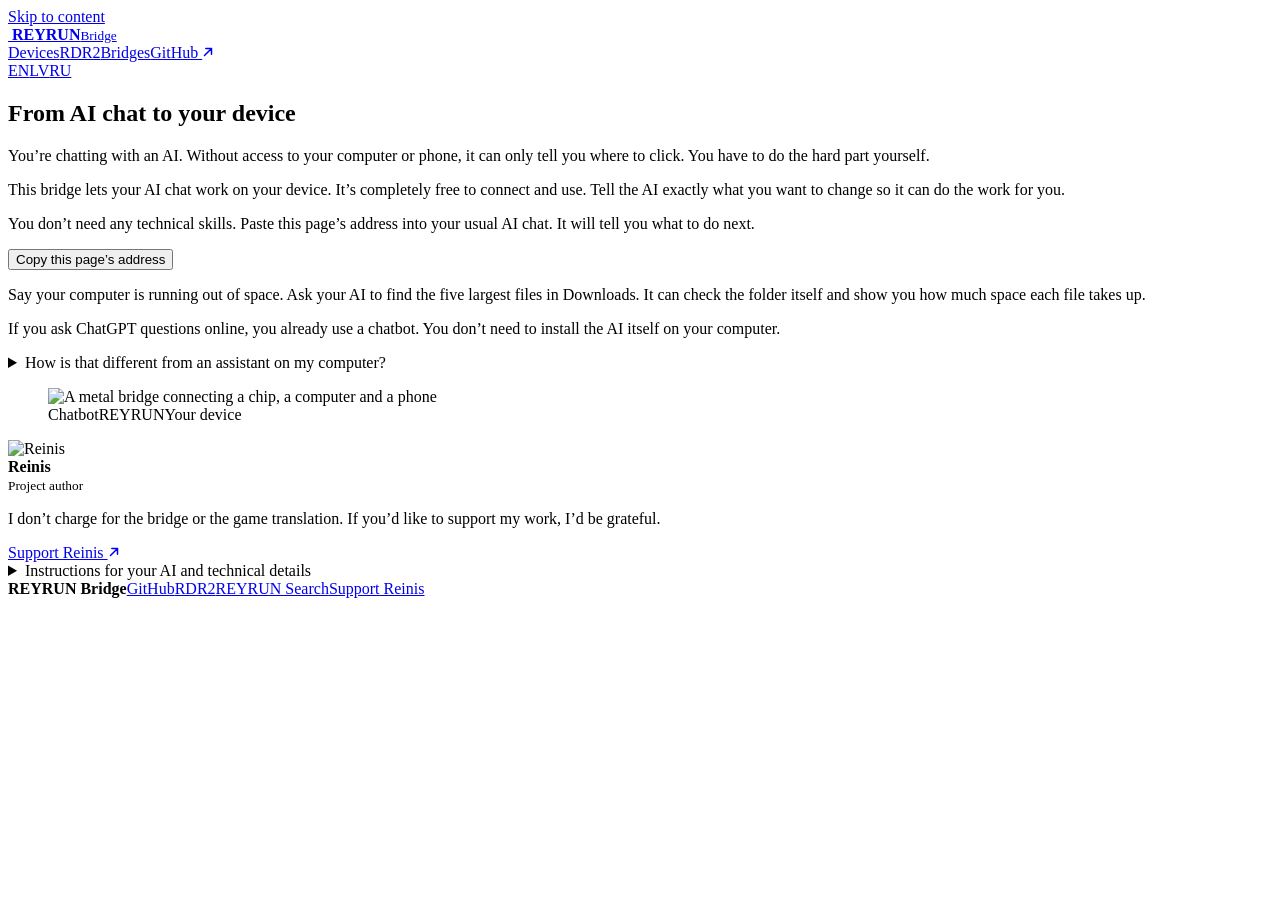
==== commit 5cace317: "Restore the bridge illustration beside the introduction and explain how chat can help on a device" ====
--- a/web/en/index.html
+++ b/web/en/index.html
@@ -1,8 +1,8 @@
-<!doctype html><html lang="en"><head><meta charset="utf-8"><meta name="viewport" content="width=device-width,initial-scale=1"><title>REYRUN Bridge — From AI chat to your computer</title><meta name="description" content="Running out of space on your computer? This bridge lets you ask your AI to show you the five largest files in Downloads. On your phone, you can open and save a shopping list it wrote for you."><meta name="theme-color" content="#091329"><link rel="canonical" href="https://reyrun-chatbot-bridge.runcisreinis.chatgpt.site/en/"><link rel="alternate" type="text/markdown" href="https://raw.githubusercontent.com/runcisreinis-glitch/REYRUN-Chatbot-Bridge/main/skill/reyrun-chatbot-bridge/SKILL.md"><link rel="alternate" hreflang="lv" href="https://reyrun-chatbot-bridge.runcisreinis.chatgpt.site/"><link rel="alternate" hreflang="en" href="https://reyrun-chatbot-bridge.runcisreinis.chatgpt.site/en/"><link rel="alternate" hreflang="ru" href="https://reyrun-chatbot-bridge.runcisreinis.chatgpt.site/ru/"><meta property="og:type" content="website">
+<!doctype html><html lang="en"><head><meta charset="utf-8"><meta name="viewport" content="width=device-width,initial-scale=1"><title>REYRUN Bridge — From AI chat to your device</title><meta name="description" content="This bridge lets your AI chat work on your device. It’s completely free to connect and use. Tell the AI exactly what you want to change so it can do the work for you."><meta name="theme-color" content="#091329"><link rel="canonical" href="https://reyrun-chatbot-bridge.runcisreinis.chatgpt.site/en/"><link rel="alternate" type="text/markdown" href="https://raw.githubusercontent.com/runcisreinis-glitch/REYRUN-Chatbot-Bridge/main/skill/reyrun-chatbot-bridge/SKILL.md"><link rel="alternate" hreflang="lv" href="https://reyrun-chatbot-bridge.runcisreinis.chatgpt.site/"><link rel="alternate" hreflang="en" href="https://reyrun-chatbot-bridge.runcisreinis.chatgpt.site/en/"><link rel="alternate" hreflang="ru" href="https://reyrun-chatbot-bridge.runcisreinis.chatgpt.site/ru/"><meta property="og:type" content="website">
 <meta property="og:site_name" content="REYRUN Bridge">
 <meta property="og:url" content="https://reyrun-chatbot-bridge.runcisreinis.chatgpt.site/en/">
-<meta property="og:title" content="REYRUN Bridge · From AI chat to your computer">
-<meta property="og:description" content="Connect a chatbot to your computer or phone. Choose Windows, Mac, Linux, Android or iPhone and try a device-specific task.">
+<meta property="og:title" content="REYRUN Bridge · From AI chat to your device">
+<meta property="og:description" content="This bridge lets your AI chat work on your device. It’s completely free to connect and use. Tell the AI exactly what you want to change so it can do the work for you.">
 <meta property="og:locale" content="en_US">
 <meta property="og:locale:alternate" content="lv_LV">
 <meta property="og:locale:alternate" content="ru_RU">
@@ -12,11 +12,11 @@
 <meta property="og:image:type" content="image/jpeg">
 <meta property="og:image:alt" content="REYRUN. A metal bridge links a chip, a computer and a phone on sapphire-blue bases.">
 <meta name="twitter:card" content="summary_large_image">
-<meta name="twitter:title" content="REYRUN Bridge · From AI chat to your computer">
-<meta name="twitter:description" content="Connect a chatbot to your computer or phone. Choose Windows, Mac, Linux, Android or iPhone and try a device-specific task.">
+<meta name="twitter:title" content="REYRUN Bridge · From AI chat to your device">
+<meta name="twitter:description" content="This bridge lets your AI chat work on your device. It’s completely free to connect and use. Tell the AI exactly what you want to change so it can do the work for you.">
 <meta name="twitter:image" content="https://reyrun-chatbot-bridge.runcisreinis.chatgpt.site/assets/bridge-en-v3.jpg">
 <meta name="twitter:image:alt" content="REYRUN. A metal bridge links a chip, a computer and a phone on sapphire-blue bases."><link rel="icon" href="/assets/reyrun.png"><script src="/assets/theme.js"></script><link rel="stylesheet" href="/assets/site.css"><link rel="stylesheet" href="/assets/bridge-glass.css"><script defer src="/assets/site.js"></script></head><body><a class="skip" href="#main">Skip to content</a><header class="masthead"><div class="wrap"><a class="brand" href="/en/"><img alt="" src="/assets/reyrun.png"> <span class="brand-type"><strong>REYRUN</strong><small>Bridge</small></span></a><nav class="navmain"><a href="#devices">Devices</a><a href="#rdr2">RDR2</a><a href="#bridges">Bridges</a><a href="https://github.com/runcisreinis-glitch/REYRUN-Chatbot-Bridge">GitHub <svg class="out-link" aria-hidden="true" width="12" height="12" viewBox="0 0 12 12" fill="none" stroke="currentColor" stroke-width="1.5" stroke-linecap="round" stroke-linejoin="round"><path d="M2.5 9.5 9.5 2.5M3.8 2.5h5.7v5.7"/></svg></a></nav><div class="preferences"><nav class="langs language-controls" aria-label="Language"><a lang="en" hreflang="en" href="/en/" aria-label="English" aria-current="page"><img class="flag" src="/assets/flags/gb.svg" alt="">EN</a><a lang="lv" hreflang="lv" href="/" aria-label="Latviski"><img class="flag" src="/assets/flags/lv.svg" alt="">LV</a><a lang="ru" hreflang="ru" href="/ru/" aria-label="Русский"><img class="flag" src="/assets/flags/ru.svg" alt="">RU</a></nav><button hidden type="button" class="theme-switch" data-theme-switch aria-label="Dark mode" aria-pressed="false" data-light="Switch to light mode" data-dark="Switch to dark mode"><span class="sun" aria-hidden="true">☼</span><span class="moon" aria-hidden="true">☾</span></button></div></div></header>
-<main id="main"><section class="hero"><div class="wrap heroGrid"><div class="hero-intro"><h1>From AI chat <span>to your computer</span></h1><p>Running out of space on your computer? This bridge lets you ask your AI to show you the five largest files in Downloads. On your phone, you can open and save a shopping list it wrote for you.</p><p>Connecting and using this bridge is completely free. You don’t need any technical know-how. Paste this page’s address into the chat where you usually ask your AI questions. It will tell you what to do next.</p><div class="start-chat"><button type="button" class="btn primary" data-copy data-ok="Address copied" data-selected="Address selected. Choose Copy." aria-live="polite">Copy this page’s address</button><p class="calltext" id="page-address" hidden>https://reyrun-chatbot-bridge.runcisreinis.chatgpt.site/en/</p><noscript><p class="calltext">https://reyrun-chatbot-bridge.runcisreinis.chatgpt.site/en/</p></noscript></div><p class="chat-definition">You probably already talk to a chatbot online, such as ChatGPT. You don’t need to install the AI itself on your computer.</p><details class="chat-difference"><summary>How is that different from an assistant on my computer?</summary><p>An online chat can’t see your files on its own. An assistant running on your computer can open files you give it access to. A bridge can give an online chat that access too.</p></details></div><figure class="bridge-frame"><img class="bridge-model" src="/assets/bridge-model.webp" width="1120" height="590" fetchpriority="high" alt="A metal bridge connecting a chip, a computer and a phone"><figcaption><span>Chatbot</span><span>REYRUN</span><span>Your device</span></figcaption></figure></div></section>
+<main id="main"><section class="hero"><div class="wrap heroGrid"><div class="hero-heading"><h1>From AI chat <span>to your device</span></h1><p class="hero-intro">You’re chatting with an AI. Without access to your computer or phone, it can only tell you where to click. You have to do the hard part yourself.</p></div><div class="hero-copy"><p class="hero-reassurance">This bridge lets your AI chat work on your device. It’s completely free to connect and use. Tell the AI exactly what you want to change so it can do the work for you.</p><p class="hero-step">You don’t need any technical skills. Paste this page’s address into your usual AI chat. It will tell you what to do next.</p><div class="start-chat"><button type="button" class="btn primary" data-copy data-ok="Address copied" data-selected="Address selected. Choose Copy." aria-live="polite">Copy this page’s address</button><p class="calltext" id="page-address" hidden>https://reyrun-chatbot-bridge.runcisreinis.chatgpt.site/en/</p><noscript><p class="calltext">https://reyrun-chatbot-bridge.runcisreinis.chatgpt.site/en/</p></noscript></div><p class="hero-lead">Say your computer is running out of space. Ask your AI to find the five largest files in Downloads. It can check the folder itself and show you how much space each file takes up.</p><p class="chat-definition">If you ask ChatGPT questions online, you already use a chatbot. You don’t need to install the AI itself on your computer.</p><details class="chat-difference"><summary>How is that different from an assistant on my computer?</summary><p>A bridge gives an online chat access to the files you choose. An assistant running on your computer also needs your permission. If your computer or phone has an app the chat can use to control a connected device, you can ask it for help with that device too.</p></details></div><figure class="bridge-frame"><img class="bridge-model" src="/assets/bridge-model.webp" width="1120" height="590" fetchpriority="high" alt="A metal bridge connecting a chip, a computer and a phone"><figcaption><span>Chatbot</span><span>REYRUN</span><span>Your device</span></figcaption></figure></div></section>
 <div class="wrap"><section class="author-support"><aside class="person"><div class="byline"><img src="/assets/reinis.webp" alt="Reinis"><div><strong>Reinis</strong><br><small>Project author</small></div></div><p>I don’t charge for the bridge or the game translation. If you’d like to support my work, I’d be grateful.</p><a class="btn" href="https://reyrun-rekursive-deep-search.runcisreinis.chatgpt.site/support.html">Support Reinis <svg class="out-link" aria-hidden="true" width="12" height="12" viewBox="0 0 12 12" fill="none" stroke="currentColor" stroke-width="1.5" stroke-linecap="round" stroke-linejoin="round"><path d="M2.5 9.5 9.5 2.5M3.8 2.5h5.7v5.7"/></svg></a></aside></section><details class="guide technical" id="technical"><summary>Instructions for your AI and technical details</summary><h2>Skill for your AI chat</h2><p>If the user sends only this page’s address, help them connect their chat to their own computer. Use an existing connection if it fits. Otherwise, ask which operating system they use only if you do not know, then provide the matching launcher or official setup link. Say what to open and what the user must approve. If this chat cannot connect to the device, name a compatible chat.</p><p><a href="/download/REYRUN-Bridge-Skill.zip" download>ZIP</a> · <a href="https://github.com/runcisreinis-glitch/REYRUN-Chatbot-Bridge">GitHub</a></p><p>On Windows, download and open one file. The first time you connect to ChatGPT, you also need to confirm your computer in the browser. If it’s already connected, you can ask about your files right away.</p><h3>Message to paste into your chat</h3><blockquote class="calltext" id="prompt">Help me connect this chat to my computer. Find the five largest files in Downloads and show me their sizes. Keep all my files. Use the REYRUN skill and tell me when to click. https://reyrun-chatbot-bridge.runcisreinis.chatgpt.site/en/ https://raw.githubusercontent.com/runcisreinis-glitch/REYRUN-Chatbot-Bridge/main/skill/reyrun-chatbot-bridge/SKILL.md</blockquote><div class="device-choice"><p id="device-label" class="device-label">Which device should your chatbot work on?</p><nav class="device-links" aria-labelledby="device-label"><a href="#device-windows">Windows</a><a href="#device-mac">Mac · macOS</a><a href="#device-android">Android</a><a href="#device-iphone">iPhone · iPad</a><a href="#device-linux">Linux</a></nav></div><section id="devices" class="content devices"><h2>Connect your device</h2><details class="device-guide" id="device-windows"><summary><b>Windows</b><span>Work with files on your computer</span></summary><div class="device-steps"><div class="route-step"><h3>ChatGPT · Desktop Commander Remote</h3><p>Open the official Windows launcher. Connect the Remote Desktop Commander app in ChatGPT and sign in. Match the device code to the one in your terminal, confirm it and leave the terminal open. Ask the chat to list your connected devices and read one line of your test file. Press Ctrl+C to stop the connection.</p><div class="route-actions"><a href="https://mcp.desktopcommander.app/remote-windows.cmd">Download Windows launcher →</a><a href="https://desktopcommander.app/help/devices/connect-computer">Official setup guide →</a><a href="https://chatgpt.com/apps/remote-desktop-commander/asdk_app_6a057d268ebc81919918d37eec718425">Connect in ChatGPT →</a></div></div><div class="route-step"><h3>Claude Desktop · REYRUN</h3><p>Download the REYRUN launcher and open it on the computer where Claude Desktop is installed. Quit and reopen Claude Desktop. Ask it to create a note in its workspace and read it back.</p><div class="route-actions"><a href="/launchers/REYRUN-filesystem-Windows.cmd">REYRUN · Windows →</a></div></div></div></details><details class="device-guide" id="device-mac"><summary><b>Mac · macOS</b><span>Work with files on your computer</span></summary><div class="device-steps"><div class="route-step"><h3>ChatGPT · Desktop Commander Remote</h3><p>Open the official guide and run its Mac setup command in Terminal. Connect the Remote Desktop Commander app in ChatGPT and sign in. Match the device code to the one in your terminal, confirm it and leave the terminal open. Ask the chat to list your connected devices and read one line of your test file. Press Ctrl+C to stop the connection.</p><div class="route-actions"><a href="https://desktopcommander.app/help/devices/connect-computer">Official setup guide →</a><a href="https://chatgpt.com/apps/remote-desktop-commander/asdk_app_6a057d268ebc81919918d37eec718425">Connect in ChatGPT →</a></div></div><div class="route-step"><h3>Claude Desktop · REYRUN</h3><p>Download the REYRUN launcher and open it on the computer where Claude Desktop is installed. Unzip the download and open the .command file inside. Quit and reopen Claude Desktop. Ask it to create a note in its workspace and read it back.</p><div class="route-actions"><a href="/launchers/REYRUN-filesystem-macOS.command.zip">REYRUN · macOS →</a></div></div></div></details><details class="device-guide" id="device-android"><summary><b>Android</b><span>Timers, files and notes</span></summary><div class="device-steps"><div class="route-step"><h3>Google Gemini · Android</h3><p>Open the Gemini app on your phone and ask it to set a five-minute timer. Open the Clock app to see it count down. If Gemini cannot set it, check that Device assistance (formerly Utilities) is enabled in Connected Apps.</p><div class="route-actions"><a href="https://play.google.com/store/apps/details?id=com.google.android.apps.bard">Google Play · Gemini →</a><a href="https://support.google.com/gemini/answer/15235441">Google’s guide →</a></div></div><div class="route-step"><h3>ChatGPT · Desktop Commander Remote</h3><p>For files on the Android device, the developer documents an experimental Termux connection. After pairing, ask the chat how much space is free on the phone. Access follows Termux permissions. Android may stop the connection in the background.</p><div class="route-actions"><a href="https://desktopcommander.app/help/devices/connect-android-phone">Developer’s Android guide →</a></div></div><div class="route-step"><h3>With another web chatbot</h3><p>Have the chatbot prepare a note or an email draft. Review it on your phone, then choose whether to save the file or open the draft in your mail app. You choose when to send.</p><div class="route-actions"><a href="/en/phone/">Prepare a note or email →</a><a href="/en/start/">Check a file checksum →</a></div></div></div></details><details class="device-guide" id="device-iphone"><summary><b>iPhone · iPad</b><span>Reminders and notes</span></summary><div class="device-steps"><div class="route-step"><h3>Claude · Apple Reminders</h3><p>Open Claude on your iPhone or iPad and ask it to add a reminder called “REYRUN test” to an existing list. Allow access to Reminders when prompted. Open Apple Reminders to check the item. You can revoke access under Claude in your device settings.</p><div class="route-actions"><a href="https://apps.apple.com/app/id6473753684">App Store · Claude →</a><a href="https://support.claude.com/en/articles/11869619-use-claude-with-ios-apps">Anthropic’s guide →</a></div></div><div class="route-step"><h3>With another web chatbot</h3><p>Have the chatbot prepare a note or an email draft. Review it on your phone, then choose whether to save the file or open the draft in your mail app. You choose when to send.</p><div class="route-actions"><a href="/en/phone/">Prepare a note or email →</a><a href="/en/start/">Check a file checksum →</a></div></div></div></details><details class="device-guide" id="device-linux"><summary><b>Linux</b><span>Work with files on your computer</span></summary><div class="device-steps"><div class="route-step"><h3>ChatGPT · Desktop Commander Remote</h3><p>Open the official guide and run its Linux setup command in your terminal. Connect the Remote Desktop Commander app in ChatGPT and sign in. Match the device code to the one in your terminal, confirm it and leave the terminal open. Ask the chat to list your connected devices and read one line of your test file. Press Ctrl+C to stop the connection.</p><div class="route-actions"><a href="https://desktopcommander.app/help/devices/connect-computer">Official setup guide →</a><a href="https://chatgpt.com/apps/remote-desktop-commander/asdk_app_6a057d268ebc81919918d37eec718425">Connect in ChatGPT →</a></div></div></div></details></section><section class="content"><article class="pane"><h2>If you use Claude Desktop</h2><p>If you use Claude Desktop, the Windows or Mac launcher connects one REYRUN workspace folder. Quit Claude Desktop and open it again to use that folder. On Mac open the .command file inside the ZIP. Your system may show its own first-use confirmation.</p><div class="btns"><a class="btn" href="/launchers/REYRUN-filesystem-Windows.cmd" download>Download Windows launcher</a><a class="btn" href="/launchers/REYRUN-filesystem-macOS.command.zip" download>Download Mac launcher</a><a href="/download/REYRUN-Bridge-Skill.zip" download>Instructions for your AI (.zip)</a></div></article></section>
 <section id="chatgpt" class="content pane"><h2>Using ChatGPT on the web?</h2><div class="btns"><a class="btn primary" href="https://mcp.desktopcommander.app/remote-windows.cmd">Windows launcher for ChatGPT</a><a class="btn" href="https://desktopcommander.app/help/devices/connect-computer">Mac and Linux setup</a><a class="btn" href="https://chatgpt.com/apps/remote-desktop-commander/asdk_app_6a057d268ebc81919918d37eec718425">Open the ChatGPT connector</a></div><p>Pair your Windows, Mac or Linux computer using the Desktop Commander guide. When the terminal shows “Device ready”, ChatGPT can work with files on that computer, even if you open your chat on a phone. To act on the phone itself, use the Android or iPhone guide above.</p><small><a href="https://desktopcommander.app/help/devices/connect-computer">Desktop Commander</a> · <a href="https://desktopcommander.app/help/account-billing/plans-and-tool-call-limits">Free plan</a></small></section>
 <section id="rdr2" class="content pane"><h2>Install RDR2 in Latvian</h2><p>For Story Mode on Windows. If your game already has the tested builds of Universal RDR2 String Translator and Ultimate ASI Loader x64 9.7.4, close the game, download the XML installer and open it. It checks both plug-ins by checksum, saves a copy of any previous Latvian XML and installs the verified translation. If it finds a different base translation or a missing plug-in, it stops and gives you the installation guide.</p><div class="btns"><a class="btn primary" href="/launchers/REYRUN-RDR2-Install-XML.cmd" download>Install Latvian XML</a><a class="btn" href="/launchers/REYRUN-RDR2-Restore-XML.cmd" download>Restore previous XML</a></div><p>Download and open the Windows launcher. It looks for the game in Steam, Rockstar and Epic libraries and stages a verified Latvian translation file in the workspace. If several folders match, you choose the right one. Give your AI the installer guide for the plug-in, loader, backup and Story Mode check.</p><div class="btns"><a class="btn" href="/launchers/REYRUN-rdr2-Windows.cmd" download>Download the RDR2 launcher</a><a class="btn" href="https://reyrun-rdr2-latviski.runcisreinis.chatgpt.site/en/install/">Open translation instructions <svg class="out-link" aria-hidden="true" width="12" height="12" viewBox="0 0 12 12" fill="none" stroke="currentColor" stroke-width="1.5" stroke-linecap="round" stroke-linejoin="round"><path d="M2.5 9.5 9.5 2.5M3.8 2.5h5.7v5.7"/></svg></a></div></section>
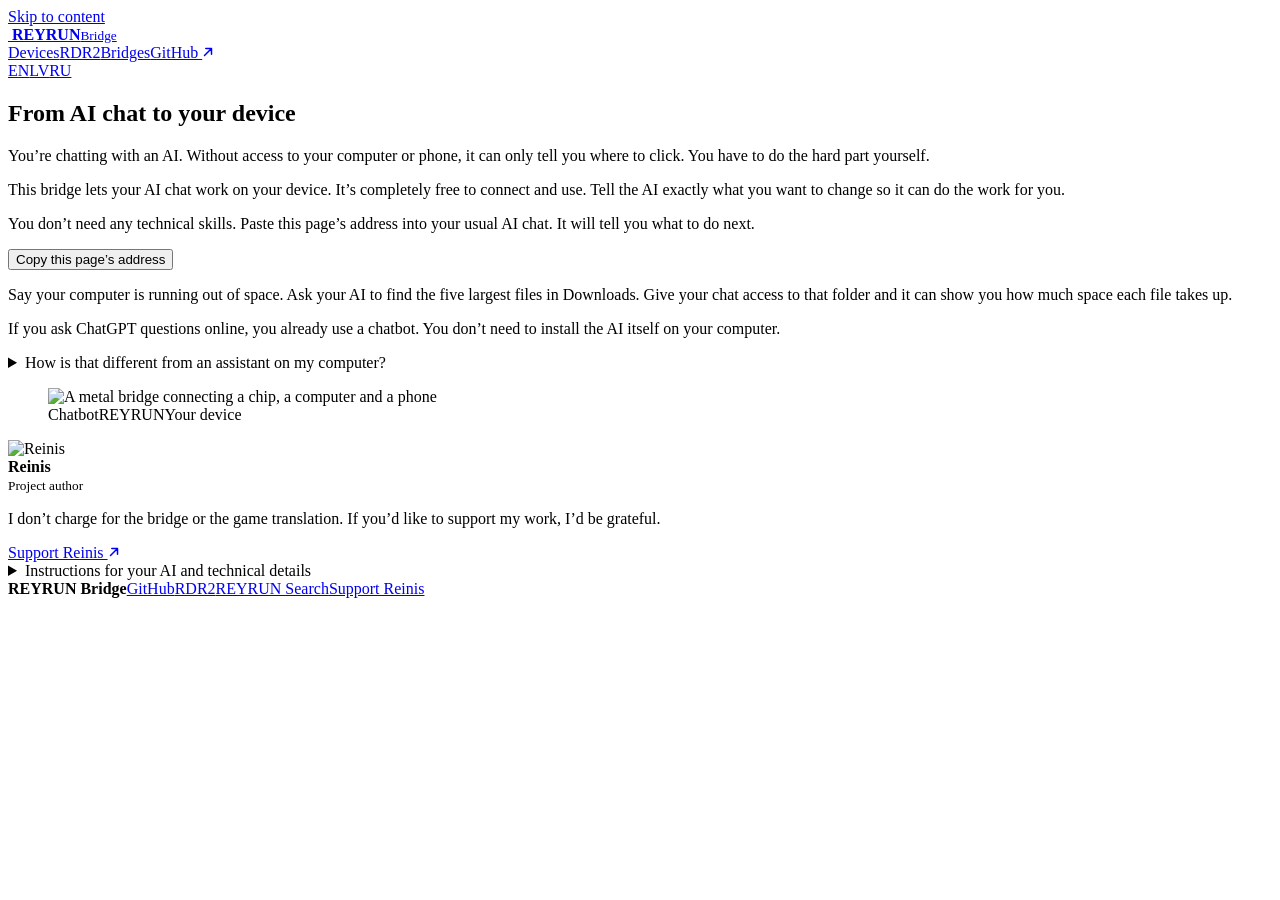
==== commit ecc23276: "Give the visiting chat one resumable installer and localized recovery instructions" ====
--- a/web/en/index.html
+++ b/web/en/index.html
@@ -16,7 +16,7 @@
 <meta name="twitter:description" content="This bridge lets your AI chat work on your device. It’s completely free to connect and use. Tell the AI exactly what you want to change so it can do the work for you.">
 <meta name="twitter:image" content="https://reyrun-chatbot-bridge.runcisreinis.chatgpt.site/assets/bridge-en-v3.jpg">
 <meta name="twitter:image:alt" content="REYRUN. A metal bridge links a chip, a computer and a phone on sapphire-blue bases."><link rel="icon" href="/assets/reyrun.png"><script src="/assets/theme.js"></script><link rel="stylesheet" href="/assets/site.css"><link rel="stylesheet" href="/assets/bridge-glass.css"><script defer src="/assets/site.js"></script></head><body><a class="skip" href="#main">Skip to content</a><header class="masthead"><div class="wrap"><a class="brand" href="/en/"><img alt="" src="/assets/reyrun.png"> <span class="brand-type"><strong>REYRUN</strong><small>Bridge</small></span></a><nav class="navmain"><a href="#devices">Devices</a><a href="#rdr2">RDR2</a><a href="#bridges">Bridges</a><a href="https://github.com/runcisreinis-glitch/REYRUN-Chatbot-Bridge">GitHub <svg class="out-link" aria-hidden="true" width="12" height="12" viewBox="0 0 12 12" fill="none" stroke="currentColor" stroke-width="1.5" stroke-linecap="round" stroke-linejoin="round"><path d="M2.5 9.5 9.5 2.5M3.8 2.5h5.7v5.7"/></svg></a></nav><div class="preferences"><nav class="langs language-controls" aria-label="Language"><a lang="en" hreflang="en" href="/en/" aria-label="English" aria-current="page"><img class="flag" src="/assets/flags/gb.svg" alt="">EN</a><a lang="lv" hreflang="lv" href="/" aria-label="Latviski"><img class="flag" src="/assets/flags/lv.svg" alt="">LV</a><a lang="ru" hreflang="ru" href="/ru/" aria-label="Русский"><img class="flag" src="/assets/flags/ru.svg" alt="">RU</a></nav><button hidden type="button" class="theme-switch" data-theme-switch aria-label="Dark mode" aria-pressed="false" data-light="Switch to light mode" data-dark="Switch to dark mode"><span class="sun" aria-hidden="true">☼</span><span class="moon" aria-hidden="true">☾</span></button></div></div></header>
-<main id="main"><section class="hero"><div class="wrap heroGrid"><div class="hero-heading"><h1>From AI chat <span>to your device</span></h1><p class="hero-intro">You’re chatting with an AI. Without access to your computer or phone, it can only tell you where to click. You have to do the hard part yourself.</p></div><div class="hero-copy"><p class="hero-reassurance">This bridge lets your AI chat work on your device. It’s completely free to connect and use. Tell the AI exactly what you want to change so it can do the work for you.</p><p class="hero-step">You don’t need any technical skills. Paste this page’s address into your usual AI chat. It will tell you what to do next.</p><div class="start-chat"><button type="button" class="btn primary" data-copy data-ok="Address copied" data-selected="Address selected. Choose Copy." aria-live="polite">Copy this page’s address</button><p class="calltext" id="page-address" hidden>https://reyrun-chatbot-bridge.runcisreinis.chatgpt.site/en/</p><noscript><p class="calltext">https://reyrun-chatbot-bridge.runcisreinis.chatgpt.site/en/</p></noscript></div><p class="hero-lead">Say your computer is running out of space. Ask your AI to find the five largest files in Downloads. It can check the folder itself and show you how much space each file takes up.</p><p class="chat-definition">If you ask ChatGPT questions online, you already use a chatbot. You don’t need to install the AI itself on your computer.</p><details class="chat-difference"><summary>How is that different from an assistant on my computer?</summary><p>A bridge gives an online chat access to the files you choose. An assistant running on your computer also needs your permission. If your computer or phone has an app the chat can use to control a connected device, you can ask it for help with that device too.</p></details></div><figure class="bridge-frame"><img class="bridge-model" src="/assets/bridge-model.webp" width="1120" height="590" fetchpriority="high" alt="A metal bridge connecting a chip, a computer and a phone"><figcaption><span>Chatbot</span><span>REYRUN</span><span>Your device</span></figcaption></figure></div></section>
+<main id="main"><section class="hero"><div class="wrap heroGrid"><div class="hero-heading"><h1>From AI chat <span>to your device</span></h1><p class="hero-intro">You’re chatting with an AI. Without access to your computer or phone, it can only tell you where to click. You have to do the hard part yourself.</p></div><div class="hero-copy"><p class="hero-reassurance">This bridge lets your AI chat work on your device. It’s completely free to connect and use. Tell the AI exactly what you want to change so it can do the work for you.</p><p class="hero-step">You don’t need any technical skills. Paste this page’s address into your usual AI chat. It will tell you what to do next.</p><div class="start-chat"><button type="button" class="btn primary" data-copy data-ok="Address copied" data-selected="Address selected. Choose Copy." aria-live="polite">Copy this page’s address</button><p class="calltext" id="page-address" hidden>https://reyrun-chatbot-bridge.runcisreinis.chatgpt.site/en/</p><noscript><p class="calltext">https://reyrun-chatbot-bridge.runcisreinis.chatgpt.site/en/</p></noscript></div><p class="hero-lead">Say your computer is running out of space. Ask your AI to find the five largest files in Downloads. Give your chat access to that folder and it can show you how much space each file takes up.</p><p class="chat-definition">If you ask ChatGPT questions online, you already use a chatbot. You don’t need to install the AI itself on your computer.</p><details class="chat-difference"><summary>How is that different from an assistant on my computer?</summary><p>A bridge gives an online chat access to the files you choose. An assistant running on your computer also needs your permission. If your computer or phone has an app the chat can use to control a connected device, you can ask it for help with that device too.</p></details></div><figure class="bridge-frame"><img class="bridge-model" src="/assets/bridge-model.webp" width="1120" height="590" fetchpriority="high" alt="A metal bridge connecting a chip, a computer and a phone"><figcaption><span>Chatbot</span><span>REYRUN</span><span>Your device</span></figcaption></figure></div></section>
 <div class="wrap"><section class="author-support"><aside class="person"><div class="byline"><img src="/assets/reinis.webp" alt="Reinis"><div><strong>Reinis</strong><br><small>Project author</small></div></div><p>I don’t charge for the bridge or the game translation. If you’d like to support my work, I’d be grateful.</p><a class="btn" href="https://reyrun-rekursive-deep-search.runcisreinis.chatgpt.site/support.html">Support Reinis <svg class="out-link" aria-hidden="true" width="12" height="12" viewBox="0 0 12 12" fill="none" stroke="currentColor" stroke-width="1.5" stroke-linecap="round" stroke-linejoin="round"><path d="M2.5 9.5 9.5 2.5M3.8 2.5h5.7v5.7"/></svg></a></aside></section><details class="guide technical" id="technical"><summary>Instructions for your AI and technical details</summary><h2>Skill for your AI chat</h2><p>If the user sends only this page’s address, help them connect their chat to their own computer. Use an existing connection if it fits. Otherwise, ask which operating system they use only if you do not know, then provide the matching launcher or official setup link. Say what to open and what the user must approve. If this chat cannot connect to the device, name a compatible chat.</p><p><a href="/download/REYRUN-Bridge-Skill.zip" download>ZIP</a> · <a href="https://github.com/runcisreinis-glitch/REYRUN-Chatbot-Bridge">GitHub</a></p><p>On Windows, download and open one file. The first time you connect to ChatGPT, you also need to confirm your computer in the browser. If it’s already connected, you can ask about your files right away.</p><h3>Message to paste into your chat</h3><blockquote class="calltext" id="prompt">Help me connect this chat to my computer. Find the five largest files in Downloads and show me their sizes. Keep all my files. Use the REYRUN skill and tell me when to click. https://reyrun-chatbot-bridge.runcisreinis.chatgpt.site/en/ https://raw.githubusercontent.com/runcisreinis-glitch/REYRUN-Chatbot-Bridge/main/skill/reyrun-chatbot-bridge/SKILL.md</blockquote><div class="device-choice"><p id="device-label" class="device-label">Which device should your chatbot work on?</p><nav class="device-links" aria-labelledby="device-label"><a href="#device-windows">Windows</a><a href="#device-mac">Mac · macOS</a><a href="#device-android">Android</a><a href="#device-iphone">iPhone · iPad</a><a href="#device-linux">Linux</a></nav></div><section id="devices" class="content devices"><h2>Connect your device</h2><details class="device-guide" id="device-windows"><summary><b>Windows</b><span>Work with files on your computer</span></summary><div class="device-steps"><div class="route-step"><h3>ChatGPT · Desktop Commander Remote</h3><p>Open the official Windows launcher. Connect the Remote Desktop Commander app in ChatGPT and sign in. Match the device code to the one in your terminal, confirm it and leave the terminal open. Ask the chat to list your connected devices and read one line of your test file. Press Ctrl+C to stop the connection.</p><div class="route-actions"><a href="https://mcp.desktopcommander.app/remote-windows.cmd">Download Windows launcher →</a><a href="https://desktopcommander.app/help/devices/connect-computer">Official setup guide →</a><a href="https://chatgpt.com/apps/remote-desktop-commander/asdk_app_6a057d268ebc81919918d37eec718425">Connect in ChatGPT →</a></div></div><div class="route-step"><h3>Claude Desktop · REYRUN</h3><p>Download the REYRUN launcher and open it on the computer where Claude Desktop is installed. Quit and reopen Claude Desktop. Ask it to create a note in its workspace and read it back.</p><div class="route-actions"><a href="/launchers/REYRUN-filesystem-Windows.cmd">REYRUN · Windows →</a></div></div></div></details><details class="device-guide" id="device-mac"><summary><b>Mac · macOS</b><span>Work with files on your computer</span></summary><div class="device-steps"><div class="route-step"><h3>ChatGPT · Desktop Commander Remote</h3><p>Open the official guide and run its Mac setup command in Terminal. Connect the Remote Desktop Commander app in ChatGPT and sign in. Match the device code to the one in your terminal, confirm it and leave the terminal open. Ask the chat to list your connected devices and read one line of your test file. Press Ctrl+C to stop the connection.</p><div class="route-actions"><a href="https://desktopcommander.app/help/devices/connect-computer">Official setup guide →</a><a href="https://chatgpt.com/apps/remote-desktop-commander/asdk_app_6a057d268ebc81919918d37eec718425">Connect in ChatGPT →</a></div></div><div class="route-step"><h3>Claude Desktop · REYRUN</h3><p>Download the REYRUN launcher and open it on the computer where Claude Desktop is installed. Unzip the download and open the .command file inside. Quit and reopen Claude Desktop. Ask it to create a note in its workspace and read it back.</p><div class="route-actions"><a href="/launchers/REYRUN-filesystem-macOS.command.zip">REYRUN · macOS →</a></div></div></div></details><details class="device-guide" id="device-android"><summary><b>Android</b><span>Timers, files and notes</span></summary><div class="device-steps"><div class="route-step"><h3>Google Gemini · Android</h3><p>Open the Gemini app on your phone and ask it to set a five-minute timer. Open the Clock app to see it count down. If Gemini cannot set it, check that Device assistance (formerly Utilities) is enabled in Connected Apps.</p><div class="route-actions"><a href="https://play.google.com/store/apps/details?id=com.google.android.apps.bard">Google Play · Gemini →</a><a href="https://support.google.com/gemini/answer/15235441">Google’s guide →</a></div></div><div class="route-step"><h3>ChatGPT · Desktop Commander Remote</h3><p>For files on the Android device, the developer documents an experimental Termux connection. After pairing, ask the chat how much space is free on the phone. Access follows Termux permissions. Android may stop the connection in the background.</p><div class="route-actions"><a href="https://desktopcommander.app/help/devices/connect-android-phone">Developer’s Android guide →</a></div></div><div class="route-step"><h3>With another web chatbot</h3><p>Have the chatbot prepare a note or an email draft. Review it on your phone, then choose whether to save the file or open the draft in your mail app. You choose when to send.</p><div class="route-actions"><a href="/en/phone/">Prepare a note or email →</a><a href="/en/start/">Check a file checksum →</a></div></div></div></details><details class="device-guide" id="device-iphone"><summary><b>iPhone · iPad</b><span>Reminders and notes</span></summary><div class="device-steps"><div class="route-step"><h3>Claude · Apple Reminders</h3><p>Open Claude on your iPhone or iPad and ask it to add a reminder called “REYRUN test” to an existing list. Allow access to Reminders when prompted. Open Apple Reminders to check the item. You can revoke access under Claude in your device settings.</p><div class="route-actions"><a href="https://apps.apple.com/app/id6473753684">App Store · Claude →</a><a href="https://support.claude.com/en/articles/11869619-use-claude-with-ios-apps">Anthropic’s guide →</a></div></div><div class="route-step"><h3>With another web chatbot</h3><p>Have the chatbot prepare a note or an email draft. Review it on your phone, then choose whether to save the file or open the draft in your mail app. You choose when to send.</p><div class="route-actions"><a href="/en/phone/">Prepare a note or email →</a><a href="/en/start/">Check a file checksum →</a></div></div></div></details><details class="device-guide" id="device-linux"><summary><b>Linux</b><span>Work with files on your computer</span></summary><div class="device-steps"><div class="route-step"><h3>ChatGPT · Desktop Commander Remote</h3><p>Open the official guide and run its Linux setup command in your terminal. Connect the Remote Desktop Commander app in ChatGPT and sign in. Match the device code to the one in your terminal, confirm it and leave the terminal open. Ask the chat to list your connected devices and read one line of your test file. Press Ctrl+C to stop the connection.</p><div class="route-actions"><a href="https://desktopcommander.app/help/devices/connect-computer">Official setup guide →</a><a href="https://chatgpt.com/apps/remote-desktop-commander/asdk_app_6a057d268ebc81919918d37eec718425">Connect in ChatGPT →</a></div></div></div></details></section><section class="content"><article class="pane"><h2>If you use Claude Desktop</h2><p>If you use Claude Desktop, the Windows or Mac launcher connects one REYRUN workspace folder. Quit Claude Desktop and open it again to use that folder. On Mac open the .command file inside the ZIP. Your system may show its own first-use confirmation.</p><div class="btns"><a class="btn" href="/launchers/REYRUN-filesystem-Windows.cmd" download>Download Windows launcher</a><a class="btn" href="/launchers/REYRUN-filesystem-macOS.command.zip" download>Download Mac launcher</a><a href="/download/REYRUN-Bridge-Skill.zip" download>Instructions for your AI (.zip)</a></div></article></section>
 <section id="chatgpt" class="content pane"><h2>Using ChatGPT on the web?</h2><div class="btns"><a class="btn primary" href="https://mcp.desktopcommander.app/remote-windows.cmd">Windows launcher for ChatGPT</a><a class="btn" href="https://desktopcommander.app/help/devices/connect-computer">Mac and Linux setup</a><a class="btn" href="https://chatgpt.com/apps/remote-desktop-commander/asdk_app_6a057d268ebc81919918d37eec718425">Open the ChatGPT connector</a></div><p>Pair your Windows, Mac or Linux computer using the Desktop Commander guide. When the terminal shows “Device ready”, ChatGPT can work with files on that computer, even if you open your chat on a phone. To act on the phone itself, use the Android or iPhone guide above.</p><small><a href="https://desktopcommander.app/help/devices/connect-computer">Desktop Commander</a> · <a href="https://desktopcommander.app/help/account-billing/plans-and-tool-call-limits">Free plan</a></small></section>
 <section id="rdr2" class="content pane"><h2>Install RDR2 in Latvian</h2><p>For Story Mode on Windows. If your game already has the tested builds of Universal RDR2 String Translator and Ultimate ASI Loader x64 9.7.4, close the game, download the XML installer and open it. It checks both plug-ins by checksum, saves a copy of any previous Latvian XML and installs the verified translation. If it finds a different base translation or a missing plug-in, it stops and gives you the installation guide.</p><div class="btns"><a class="btn primary" href="/launchers/REYRUN-RDR2-Install-XML.cmd" download>Install Latvian XML</a><a class="btn" href="/launchers/REYRUN-RDR2-Restore-XML.cmd" download>Restore previous XML</a></div><p>Download and open the Windows launcher. It looks for the game in Steam, Rockstar and Epic libraries and stages a verified Latvian translation file in the workspace. If several folders match, you choose the right one. Give your AI the installer guide for the plug-in, loader, backup and Story Mode check.</p><div class="btns"><a class="btn" href="/launchers/REYRUN-rdr2-Windows.cmd" download>Download the RDR2 launcher</a><a class="btn" href="https://reyrun-rdr2-latviski.runcisreinis.chatgpt.site/en/install/">Open translation instructions <svg class="out-link" aria-hidden="true" width="12" height="12" viewBox="0 0 12 12" fill="none" stroke="currentColor" stroke-width="1.5" stroke-linecap="round" stroke-linejoin="round"><path d="M2.5 9.5 9.5 2.5M3.8 2.5h5.7v5.7"/></svg></a></div></section>
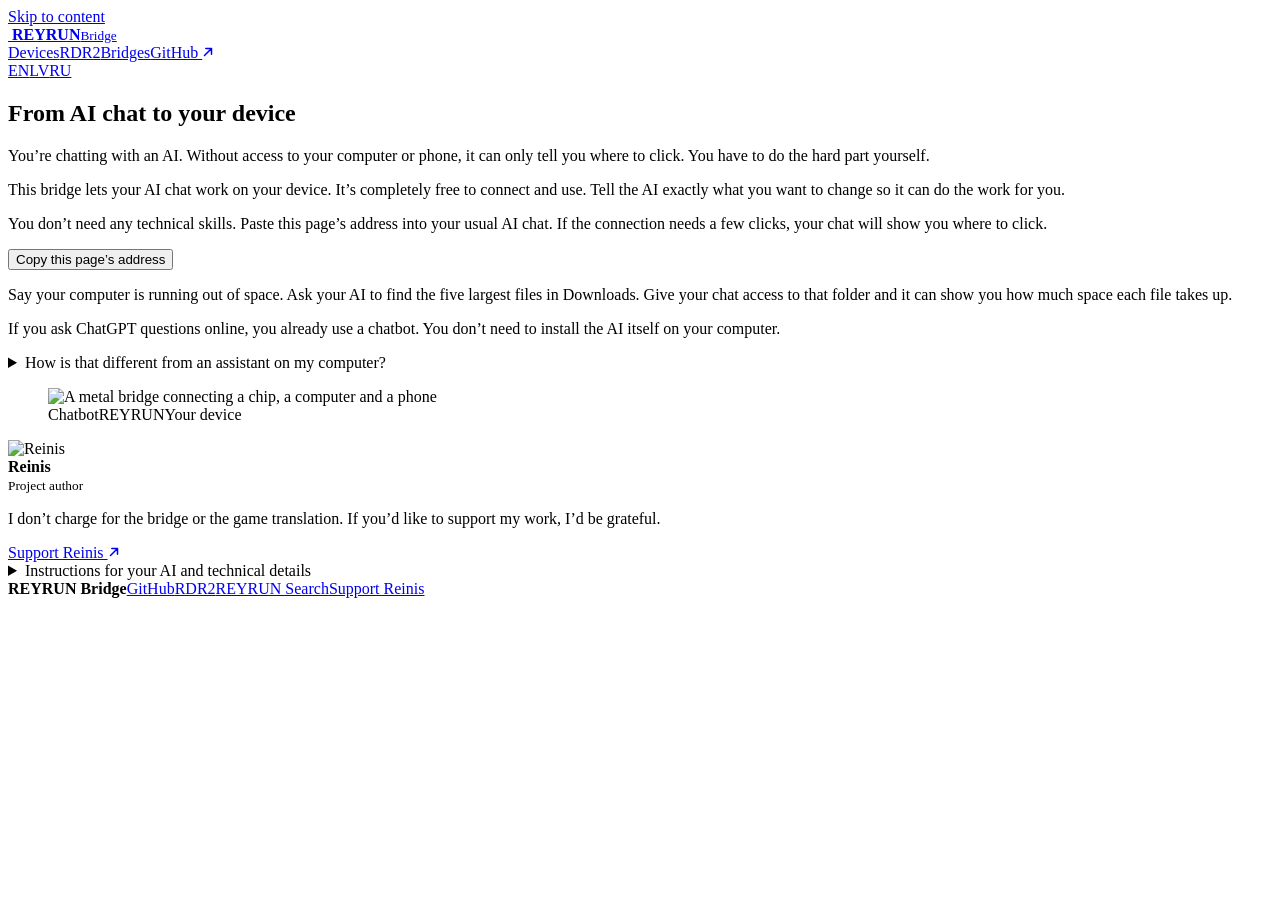
==== commit ec574dbb: "Tell beginners their chat will guide the few clicks needed" ====
--- a/web/en/index.html
+++ b/web/en/index.html
@@ -16,7 +16,7 @@
 <meta name="twitter:description" content="This bridge lets your AI chat work on your device. It’s completely free to connect and use. Tell the AI exactly what you want to change so it can do the work for you.">
 <meta name="twitter:image" content="https://reyrun-chatbot-bridge.runcisreinis.chatgpt.site/assets/bridge-en-v3.jpg">
 <meta name="twitter:image:alt" content="REYRUN. A metal bridge links a chip, a computer and a phone on sapphire-blue bases."><link rel="icon" href="/assets/reyrun.png"><script src="/assets/theme.js"></script><link rel="stylesheet" href="/assets/site.css"><link rel="stylesheet" href="/assets/bridge-glass.css"><script defer src="/assets/site.js"></script></head><body><a class="skip" href="#main">Skip to content</a><header class="masthead"><div class="wrap"><a class="brand" href="/en/"><img alt="" src="/assets/reyrun.png"> <span class="brand-type"><strong>REYRUN</strong><small>Bridge</small></span></a><nav class="navmain"><a href="#devices">Devices</a><a href="#rdr2">RDR2</a><a href="#bridges">Bridges</a><a href="https://github.com/runcisreinis-glitch/REYRUN-Chatbot-Bridge">GitHub <svg class="out-link" aria-hidden="true" width="12" height="12" viewBox="0 0 12 12" fill="none" stroke="currentColor" stroke-width="1.5" stroke-linecap="round" stroke-linejoin="round"><path d="M2.5 9.5 9.5 2.5M3.8 2.5h5.7v5.7"/></svg></a></nav><div class="preferences"><nav class="langs language-controls" aria-label="Language"><a lang="en" hreflang="en" href="/en/" aria-label="English" aria-current="page"><img class="flag" src="/assets/flags/gb.svg" alt="">EN</a><a lang="lv" hreflang="lv" href="/" aria-label="Latviski"><img class="flag" src="/assets/flags/lv.svg" alt="">LV</a><a lang="ru" hreflang="ru" href="/ru/" aria-label="Русский"><img class="flag" src="/assets/flags/ru.svg" alt="">RU</a></nav><button hidden type="button" class="theme-switch" data-theme-switch aria-label="Dark mode" aria-pressed="false" data-light="Switch to light mode" data-dark="Switch to dark mode"><span class="sun" aria-hidden="true">☼</span><span class="moon" aria-hidden="true">☾</span></button></div></div></header>
-<main id="main"><section class="hero"><div class="wrap heroGrid"><div class="hero-heading"><h1>From AI chat <span>to your device</span></h1><p class="hero-intro">You’re chatting with an AI. Without access to your computer or phone, it can only tell you where to click. You have to do the hard part yourself.</p></div><div class="hero-copy"><p class="hero-reassurance">This bridge lets your AI chat work on your device. It’s completely free to connect and use. Tell the AI exactly what you want to change so it can do the work for you.</p><p class="hero-step">You don’t need any technical skills. Paste this page’s address into your usual AI chat. It will tell you what to do next.</p><div class="start-chat"><button type="button" class="btn primary" data-copy data-ok="Address copied" data-selected="Address selected. Choose Copy." aria-live="polite">Copy this page’s address</button><p class="calltext" id="page-address" hidden>https://reyrun-chatbot-bridge.runcisreinis.chatgpt.site/en/</p><noscript><p class="calltext">https://reyrun-chatbot-bridge.runcisreinis.chatgpt.site/en/</p></noscript></div><p class="hero-lead">Say your computer is running out of space. Ask your AI to find the five largest files in Downloads. Give your chat access to that folder and it can show you how much space each file takes up.</p><p class="chat-definition">If you ask ChatGPT questions online, you already use a chatbot. You don’t need to install the AI itself on your computer.</p><details class="chat-difference"><summary>How is that different from an assistant on my computer?</summary><p>A bridge gives an online chat access to the files you choose. An assistant running on your computer also needs your permission. If your computer or phone has an app the chat can use to control a connected device, you can ask it for help with that device too.</p></details></div><figure class="bridge-frame"><img class="bridge-model" src="/assets/bridge-model.webp" width="1120" height="590" fetchpriority="high" alt="A metal bridge connecting a chip, a computer and a phone"><figcaption><span>Chatbot</span><span>REYRUN</span><span>Your device</span></figcaption></figure></div></section>
+<main id="main"><section class="hero"><div class="wrap heroGrid"><div class="hero-heading"><h1>From AI chat <span>to your device</span></h1><p class="hero-intro">You’re chatting with an AI. Without access to your computer or phone, it can only tell you where to click. You have to do the hard part yourself.</p></div><div class="hero-copy"><p class="hero-reassurance">This bridge lets your AI chat work on your device. It’s completely free to connect and use. Tell the AI exactly what you want to change so it can do the work for you.</p><p class="hero-step">You don’t need any technical skills. Paste this page’s address into your usual AI chat. If the connection needs a few clicks, your chat will show you where to click.</p><div class="start-chat"><button type="button" class="btn primary" data-copy data-ok="Address copied" data-selected="Address selected. Choose Copy." aria-live="polite">Copy this page’s address</button><p class="calltext" id="page-address" hidden>https://reyrun-chatbot-bridge.runcisreinis.chatgpt.site/en/</p><noscript><p class="calltext">https://reyrun-chatbot-bridge.runcisreinis.chatgpt.site/en/</p></noscript></div><p class="hero-lead">Say your computer is running out of space. Ask your AI to find the five largest files in Downloads. Give your chat access to that folder and it can show you how much space each file takes up.</p><p class="chat-definition">If you ask ChatGPT questions online, you already use a chatbot. You don’t need to install the AI itself on your computer.</p><details class="chat-difference"><summary>How is that different from an assistant on my computer?</summary><p>A bridge gives an online chat access to the files you choose. An assistant running on your computer also needs your permission. If your computer or phone has an app the chat can use to control a connected device, you can ask it for help with that device too.</p></details></div><figure class="bridge-frame"><img class="bridge-model" src="/assets/bridge-model.webp" width="1120" height="590" fetchpriority="high" alt="A metal bridge connecting a chip, a computer and a phone"><figcaption><span>Chatbot</span><span>REYRUN</span><span>Your device</span></figcaption></figure></div></section>
 <div class="wrap"><section class="author-support"><aside class="person"><div class="byline"><img src="/assets/reinis.webp" alt="Reinis"><div><strong>Reinis</strong><br><small>Project author</small></div></div><p>I don’t charge for the bridge or the game translation. If you’d like to support my work, I’d be grateful.</p><a class="btn" href="https://reyrun-rekursive-deep-search.runcisreinis.chatgpt.site/support.html">Support Reinis <svg class="out-link" aria-hidden="true" width="12" height="12" viewBox="0 0 12 12" fill="none" stroke="currentColor" stroke-width="1.5" stroke-linecap="round" stroke-linejoin="round"><path d="M2.5 9.5 9.5 2.5M3.8 2.5h5.7v5.7"/></svg></a></aside></section><details class="guide technical" id="technical"><summary>Instructions for your AI and technical details</summary><h2>Skill for your AI chat</h2><p>If the user sends only this page’s address, help them connect their chat to their own computer. Use an existing connection if it fits. Otherwise, ask which operating system they use only if you do not know, then provide the matching launcher or official setup link. Say what to open and what the user must approve. If this chat cannot connect to the device, name a compatible chat.</p><p><a href="/download/REYRUN-Bridge-Skill.zip" download>ZIP</a> · <a href="https://github.com/runcisreinis-glitch/REYRUN-Chatbot-Bridge">GitHub</a></p><p>On Windows, download and open one file. The first time you connect to ChatGPT, you also need to confirm your computer in the browser. If it’s already connected, you can ask about your files right away.</p><h3>Message to paste into your chat</h3><blockquote class="calltext" id="prompt">Help me connect this chat to my computer. Find the five largest files in Downloads and show me their sizes. Keep all my files. Use the REYRUN skill and tell me when to click. https://reyrun-chatbot-bridge.runcisreinis.chatgpt.site/en/ https://raw.githubusercontent.com/runcisreinis-glitch/REYRUN-Chatbot-Bridge/main/skill/reyrun-chatbot-bridge/SKILL.md</blockquote><div class="device-choice"><p id="device-label" class="device-label">Which device should your chatbot work on?</p><nav class="device-links" aria-labelledby="device-label"><a href="#device-windows">Windows</a><a href="#device-mac">Mac · macOS</a><a href="#device-android">Android</a><a href="#device-iphone">iPhone · iPad</a><a href="#device-linux">Linux</a></nav></div><section id="devices" class="content devices"><h2>Connect your device</h2><details class="device-guide" id="device-windows"><summary><b>Windows</b><span>Work with files on your computer</span></summary><div class="device-steps"><div class="route-step"><h3>ChatGPT · Desktop Commander Remote</h3><p>Open the official Windows launcher. Connect the Remote Desktop Commander app in ChatGPT and sign in. Match the device code to the one in your terminal, confirm it and leave the terminal open. Ask the chat to list your connected devices and read one line of your test file. Press Ctrl+C to stop the connection.</p><div class="route-actions"><a href="https://mcp.desktopcommander.app/remote-windows.cmd">Download Windows launcher →</a><a href="https://desktopcommander.app/help/devices/connect-computer">Official setup guide →</a><a href="https://chatgpt.com/apps/remote-desktop-commander/asdk_app_6a057d268ebc81919918d37eec718425">Connect in ChatGPT →</a></div></div><div class="route-step"><h3>Claude Desktop · REYRUN</h3><p>Download the REYRUN launcher and open it on the computer where Claude Desktop is installed. Quit and reopen Claude Desktop. Ask it to create a note in its workspace and read it back.</p><div class="route-actions"><a href="/launchers/REYRUN-filesystem-Windows.cmd">REYRUN · Windows →</a></div></div></div></details><details class="device-guide" id="device-mac"><summary><b>Mac · macOS</b><span>Work with files on your computer</span></summary><div class="device-steps"><div class="route-step"><h3>ChatGPT · Desktop Commander Remote</h3><p>Open the official guide and run its Mac setup command in Terminal. Connect the Remote Desktop Commander app in ChatGPT and sign in. Match the device code to the one in your terminal, confirm it and leave the terminal open. Ask the chat to list your connected devices and read one line of your test file. Press Ctrl+C to stop the connection.</p><div class="route-actions"><a href="https://desktopcommander.app/help/devices/connect-computer">Official setup guide →</a><a href="https://chatgpt.com/apps/remote-desktop-commander/asdk_app_6a057d268ebc81919918d37eec718425">Connect in ChatGPT →</a></div></div><div class="route-step"><h3>Claude Desktop · REYRUN</h3><p>Download the REYRUN launcher and open it on the computer where Claude Desktop is installed. Unzip the download and open the .command file inside. Quit and reopen Claude Desktop. Ask it to create a note in its workspace and read it back.</p><div class="route-actions"><a href="/launchers/REYRUN-filesystem-macOS.command.zip">REYRUN · macOS →</a></div></div></div></details><details class="device-guide" id="device-android"><summary><b>Android</b><span>Timers, files and notes</span></summary><div class="device-steps"><div class="route-step"><h3>Google Gemini · Android</h3><p>Open the Gemini app on your phone and ask it to set a five-minute timer. Open the Clock app to see it count down. If Gemini cannot set it, check that Device assistance (formerly Utilities) is enabled in Connected Apps.</p><div class="route-actions"><a href="https://play.google.com/store/apps/details?id=com.google.android.apps.bard">Google Play · Gemini →</a><a href="https://support.google.com/gemini/answer/15235441">Google’s guide →</a></div></div><div class="route-step"><h3>ChatGPT · Desktop Commander Remote</h3><p>For files on the Android device, the developer documents an experimental Termux connection. After pairing, ask the chat how much space is free on the phone. Access follows Termux permissions. Android may stop the connection in the background.</p><div class="route-actions"><a href="https://desktopcommander.app/help/devices/connect-android-phone">Developer’s Android guide →</a></div></div><div class="route-step"><h3>With another web chatbot</h3><p>Have the chatbot prepare a note or an email draft. Review it on your phone, then choose whether to save the file or open the draft in your mail app. You choose when to send.</p><div class="route-actions"><a href="/en/phone/">Prepare a note or email →</a><a href="/en/start/">Check a file checksum →</a></div></div></div></details><details class="device-guide" id="device-iphone"><summary><b>iPhone · iPad</b><span>Reminders and notes</span></summary><div class="device-steps"><div class="route-step"><h3>Claude · Apple Reminders</h3><p>Open Claude on your iPhone or iPad and ask it to add a reminder called “REYRUN test” to an existing list. Allow access to Reminders when prompted. Open Apple Reminders to check the item. You can revoke access under Claude in your device settings.</p><div class="route-actions"><a href="https://apps.apple.com/app/id6473753684">App Store · Claude →</a><a href="https://support.claude.com/en/articles/11869619-use-claude-with-ios-apps">Anthropic’s guide →</a></div></div><div class="route-step"><h3>With another web chatbot</h3><p>Have the chatbot prepare a note or an email draft. Review it on your phone, then choose whether to save the file or open the draft in your mail app. You choose when to send.</p><div class="route-actions"><a href="/en/phone/">Prepare a note or email →</a><a href="/en/start/">Check a file checksum →</a></div></div></div></details><details class="device-guide" id="device-linux"><summary><b>Linux</b><span>Work with files on your computer</span></summary><div class="device-steps"><div class="route-step"><h3>ChatGPT · Desktop Commander Remote</h3><p>Open the official guide and run its Linux setup command in your terminal. Connect the Remote Desktop Commander app in ChatGPT and sign in. Match the device code to the one in your terminal, confirm it and leave the terminal open. Ask the chat to list your connected devices and read one line of your test file. Press Ctrl+C to stop the connection.</p><div class="route-actions"><a href="https://desktopcommander.app/help/devices/connect-computer">Official setup guide →</a><a href="https://chatgpt.com/apps/remote-desktop-commander/asdk_app_6a057d268ebc81919918d37eec718425">Connect in ChatGPT →</a></div></div></div></details></section><section class="content"><article class="pane"><h2>If you use Claude Desktop</h2><p>If you use Claude Desktop, the Windows or Mac launcher connects one REYRUN workspace folder. Quit Claude Desktop and open it again to use that folder. On Mac open the .command file inside the ZIP. Your system may show its own first-use confirmation.</p><div class="btns"><a class="btn" href="/launchers/REYRUN-filesystem-Windows.cmd" download>Download Windows launcher</a><a class="btn" href="/launchers/REYRUN-filesystem-macOS.command.zip" download>Download Mac launcher</a><a href="/download/REYRUN-Bridge-Skill.zip" download>Instructions for your AI (.zip)</a></div></article></section>
 <section id="chatgpt" class="content pane"><h2>Using ChatGPT on the web?</h2><div class="btns"><a class="btn primary" href="https://mcp.desktopcommander.app/remote-windows.cmd">Windows launcher for ChatGPT</a><a class="btn" href="https://desktopcommander.app/help/devices/connect-computer">Mac and Linux setup</a><a class="btn" href="https://chatgpt.com/apps/remote-desktop-commander/asdk_app_6a057d268ebc81919918d37eec718425">Open the ChatGPT connector</a></div><p>Pair your Windows, Mac or Linux computer using the Desktop Commander guide. When the terminal shows “Device ready”, ChatGPT can work with files on that computer, even if you open your chat on a phone. To act on the phone itself, use the Android or iPhone guide above.</p><small><a href="https://desktopcommander.app/help/devices/connect-computer">Desktop Commander</a> · <a href="https://desktopcommander.app/help/account-billing/plans-and-tool-call-limits">Free plan</a></small></section>
 <section id="rdr2" class="content pane"><h2>Install RDR2 in Latvian</h2><p>For Story Mode on Windows. If your game already has the tested builds of Universal RDR2 String Translator and Ultimate ASI Loader x64 9.7.4, close the game, download the XML installer and open it. It checks both plug-ins by checksum, saves a copy of any previous Latvian XML and installs the verified translation. If it finds a different base translation or a missing plug-in, it stops and gives you the installation guide.</p><div class="btns"><a class="btn primary" href="/launchers/REYRUN-RDR2-Install-XML.cmd" download>Install Latvian XML</a><a class="btn" href="/launchers/REYRUN-RDR2-Restore-XML.cmd" download>Restore previous XML</a></div><p>Download and open the Windows launcher. It looks for the game in Steam, Rockstar and Epic libraries and stages a verified Latvian translation file in the workspace. If several folders match, you choose the right one. Give your AI the installer guide for the plug-in, loader, backup and Story Mode check.</p><div class="btns"><a class="btn" href="/launchers/REYRUN-rdr2-Windows.cmd" download>Download the RDR2 launcher</a><a class="btn" href="https://reyrun-rdr2-latviski.runcisreinis.chatgpt.site/en/install/">Open translation instructions <svg class="out-link" aria-hidden="true" width="12" height="12" viewBox="0 0 12 12" fill="none" stroke="currentColor" stroke-width="1.5" stroke-linecap="round" stroke-linejoin="round"><path d="M2.5 9.5 9.5 2.5M3.8 2.5h5.7v5.7"/></svg></a></div></section>
